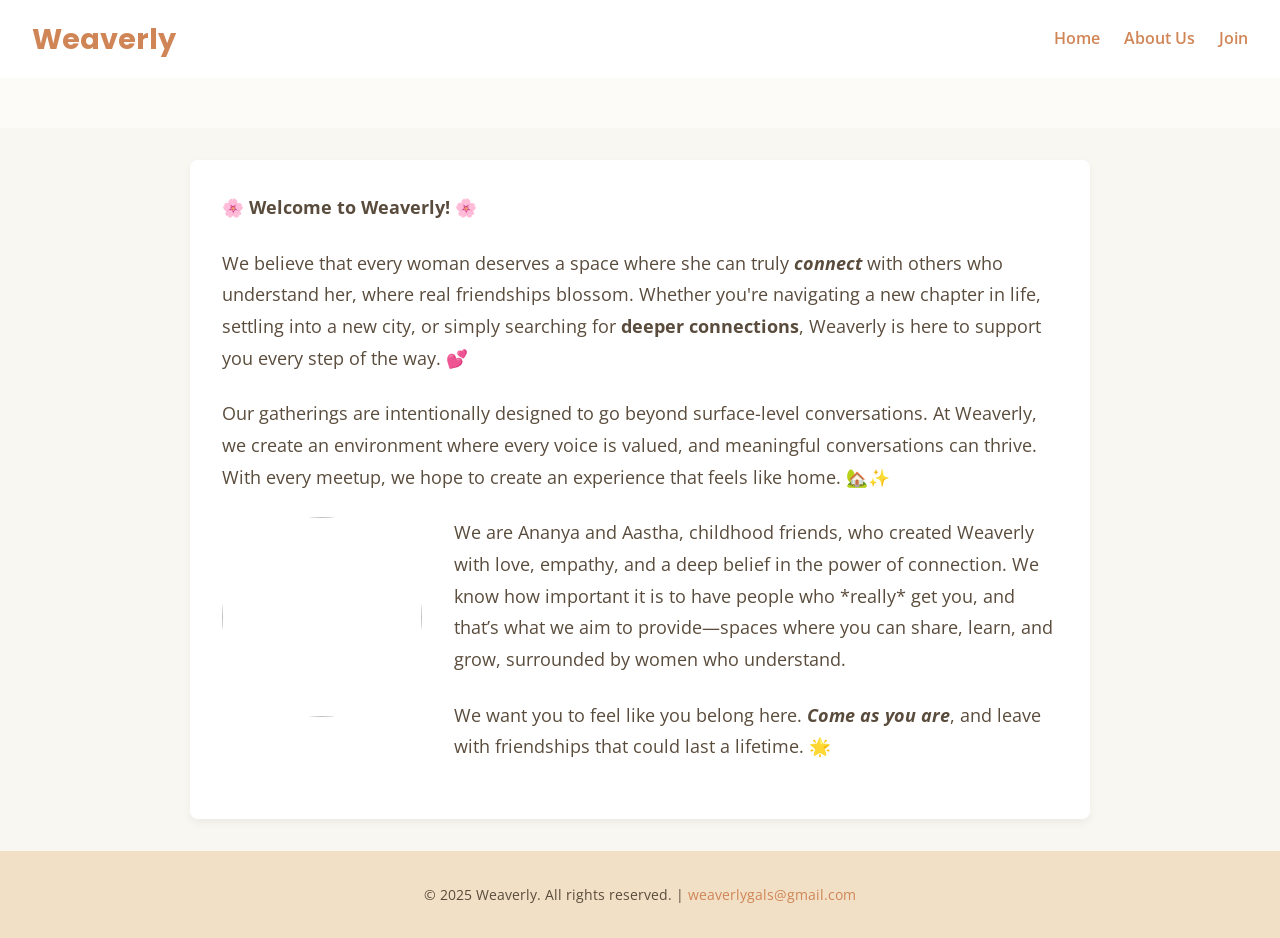
==== about.html @ 415a8f22 "Add files via upload" ====
<!DOCTYPE html>
<html lang="en">
<head>
  <meta charset="UTF-8" />
  <meta name="viewport" content="width=device-width, initial-scale=1.0"/>
  <title>About Us – Weaverly</title>
  <link href="https://fonts.googleapis.com/css2?family=Open+Sans&family=Poppins:wght@500;700&display=swap" rel="stylesheet"/>
  <style>
    /* Include all the same CSS from index.html */
    * {
      margin: 0;
      padding: 0;
      box-sizing: border-box;
    }
    html {
      scroll-behavior: smooth;
    }
    body {
      font-family: 'Open Sans', sans-serif;
      background-color: #F9F7F1;
      color: #5A4C3C;
      line-height: 1.6;
    }
    a {
      color: inherit;
      text-decoration: none;
    }
    nav {
      display: flex;
      justify-content: space-between;
      align-items: center;
      padding: 1rem 2rem;
      background-color: rgba(255, 255, 255, 0.9);
      position: fixed;
      width: 100%;
      z-index: 1000;
      backdrop-filter: blur(10px);
    }
    .logo {
      font-family: 'Poppins', sans-serif;
      font-size: 1.8rem;
      font-weight: 700;
      color: #D08556;
    }
    .nav-links {
      display: flex;
      gap: 1.5rem;
    }
    .nav-links a {
      color: #D08556;
      font-weight: 600;
    }
    .nav-links a:hover {
      color: #A67F60;
    }

    header {
      padding-top: 6rem;
      text-align: center;
      background-color: #FDFBF8;
      padding-bottom: 2rem;
    }
    header h1 {
      font-family: 'Poppins', sans-serif;
      font-size: 2.5rem;
      color: #D08556;
      margin-bottom: 1rem;
    }

    section.about-content {
      max-width: 900px;
      margin: 2rem auto;
      padding: 2rem;
      background-color: #fff;
      border-radius: 8px;
      box-shadow: 0 4px 10px rgba(0, 0, 0, 0.05);
    }
    section.about-content p {
      font-size: 1.1rem;
      color: #5A4C3C;
      line-height: 1.8;
      margin-bottom: 1.5rem;
    }

    .founders-photo {
      float: left;
      margin-right: 2rem;
      margin-bottom: 1.5rem;
      border-radius: 50%;
      width: 200px;
      height: 200px;
      object-fit: cover;
    }

    footer {
      background-color: #F1E0C6;
      text-align: center;
      padding: 2rem;
      font-size: 0.9rem;
    }
    footer a {
      color: #D08556;
    }
    footer a:hover {
      color: #A67F60;
    }

    @media (max-width: 768px) {
      .nav-links {
        display: none;
      }
      header h1 {
        font-size: 2rem;
      }
      section.about-content {
        padding: 1.5rem;
      }
      .founders-photo {
        width: 180px;
        height: 180px;
        margin-right: 1.5rem;
      }
    }
  </style>
</head>
<body>

<nav>
  <div class="logo">Weaverly</div>
  <div class="nav-links">
    <a href="index.html#hero">Home</a>
    <a href="about.html">About Us</a>
    <a href="index.html#join">Join</a>
  </div>
</nav>

<header>
  <!-- Header content can be added here if needed -->
</header>

<section class="about-content">
  <p>
    🌸 <strong>Welcome to Weaverly!</strong> 🌸
  </p>
  <p>
    We believe that every woman deserves a space where she can truly <strong><em>connect</em></strong> with others who understand her, where real friendships blossom. Whether you're navigating a new chapter in life, settling into a new city, or simply searching for <strong>deeper connections</strong>, Weaverly is here to support you every step of the way. 💕
  </p>
  <p>
    Our gatherings are intentionally designed to go beyond surface-level conversations. At Weaverly, we create an environment where every voice is valued, and meaningful conversations can thrive. With every meetup, we hope to create an experience that feels like home. 🏡✨
  </p>
  <p>
<img src="images/founders.jpg" class="founders-photo">
    We are </em>Ananya and Aastha</em>, childhood friends, who created Weaverly with love, empathy, and a deep belief in the power of connection. We know how important it is to have people who *really* get you, and that’s what we aim to provide—spaces where you can share, learn, and grow, surrounded by women who understand. 
   
  </p>
  <p>
    We want you to feel like you belong here. <strong><em>Come as you are</em></strong>, and leave with friendships that could last a lifetime. 🌟
  </p>
</section>

<footer>
  &copy; 2025 Weaverly. All rights reserved. | <a href="mailto:weaverlygals@gmail.com">weaverlygals@gmail.com</a>
</footer>

</body>
</html>
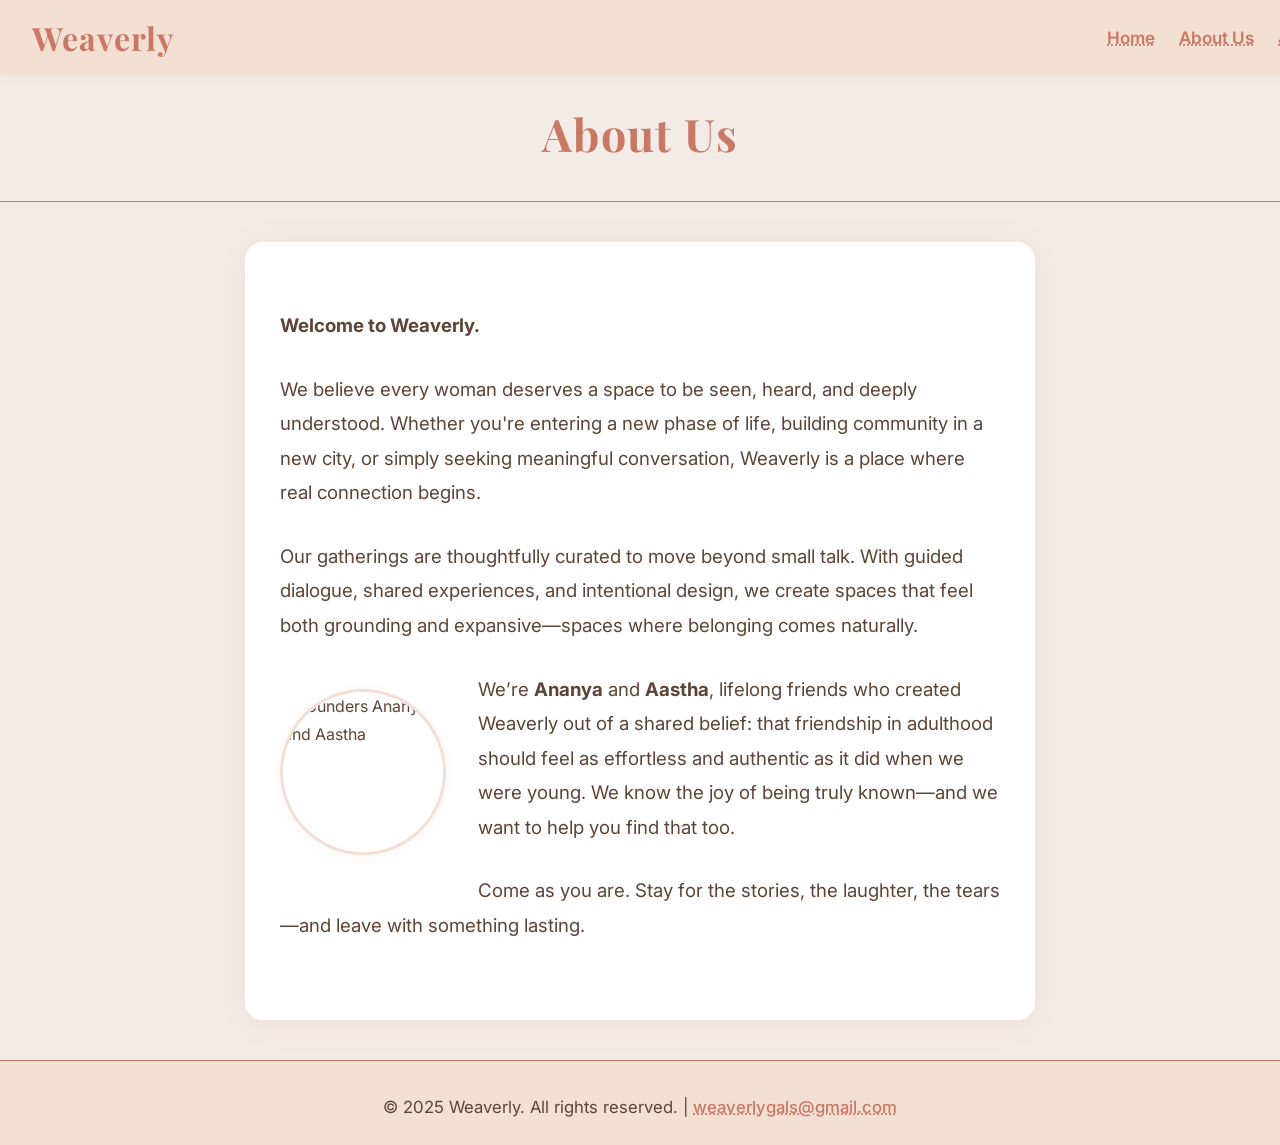
==== commit 7411bb78: "updated color scheme" ====
--- a/about.html
+++ b/about.html
@@ -4,82 +4,97 @@
   <meta charset="UTF-8" />
   <meta name="viewport" content="width=device-width, initial-scale=1.0"/>
   <title>About Us – Weaverly</title>
-  <link href="https://fonts.googleapis.com/css2?family=Open+Sans&family=Poppins:wght@500;700&display=swap" rel="stylesheet"/>
+  <link href="https://fonts.googleapis.com/css?family=Playfair+Display:700,400|Inter:400,600&display=swap" rel="stylesheet">
+  <link rel="stylesheet" href="assets/styles.css">
   <style>
-    /* Include all the same CSS from index.html */
-    * {
+    :root {
+      --rose: #c97865;
+      --blush: #f4dfd3;
+      --beige: #f2ebe6;
+      --taupe: #9d8576;
+      --brown: #5e4436;
+      --white: #fff;
+      --shadow: 0 4px 32px 0 rgba(201, 120, 101, 0.08);
+      --radius: 18px;
+      --font-serif: 'Playfair Display', serif;
+      --font-sans: 'Inter', Arial, sans-serif;
+    }
+
+    body {
       margin: 0;
-      padding: 0;
-      box-sizing: border-box;
-    }
-    html {
-      scroll-behavior: smooth;
-    }
-    body {
-      font-family: 'Open Sans', sans-serif;
-      background-color: #F9F7F1;
-      color: #5A4C3C;
-      line-height: 1.6;
-    }
-    a {
-      color: inherit;
-      text-decoration: none;
-    }
+      font-family: var(--font-sans);
+      background-color: var(--beige);
+      color: var(--brown);
+    }
+
     nav {
       display: flex;
       justify-content: space-between;
       align-items: center;
       padding: 1rem 2rem;
-      background-color: rgba(255, 255, 255, 0.9);
+      background: var(--blush);
       position: fixed;
       width: 100%;
       z-index: 1000;
+      top: 0;
+      left: 0;
+      box-shadow: 0 2px 12px rgba(185, 122, 122, 0.06);
       backdrop-filter: blur(10px);
     }
+
     .logo {
-      font-family: 'Poppins', sans-serif;
-      font-size: 1.8rem;
+      font-family: var(--font-serif);
+      font-size: 2rem;
       font-weight: 700;
-      color: #D08556;
-    }
+      color: var(--rose);
+      letter-spacing: 0.03em;
+    }
+
     .nav-links {
       display: flex;
       gap: 1.5rem;
     }
+
     .nav-links a {
-      color: #D08556;
+      color: var(--rose);
       font-weight: 600;
-    }
+      font-family: var(--font-sans);
+      font-size: 1.07rem;
+      transition: color 0.18s;
+    }
+
     .nav-links a:hover {
-      color: #A67F60;
+      color: var(--brown);
     }
 
     header {
-      padding-top: 6rem;
+      padding-top: 6.5rem;
       text-align: center;
-      background-color: #FDFBF8;
+      background: var(--beige);
       padding-bottom: 2rem;
     }
+
     header h1 {
-      font-family: 'Poppins', sans-serif;
-      font-size: 2.5rem;
-      color: #D08556;
-      margin-bottom: 1rem;
+      font-family: var(--font-serif);
+      font-size: 2.8rem;
+      color: var(--rose);
+      margin-bottom: 0.4rem;
+      font-weight: 700;
     }
 
     section.about-content {
-      max-width: 900px;
-      margin: 2rem auto;
-      padding: 2rem;
-      background-color: #fff;
-      border-radius: 8px;
-      box-shadow: 0 4px 10px rgba(0, 0, 0, 0.05);
-    }
+      max-width: 720px;
+      margin: 2.5rem auto;
+      padding: 3rem 2.2rem;
+      background: var(--white);
+      border-radius: var(--radius);
+      box-shadow: var(--shadow);
+    }
+
     section.about-content p {
-      font-size: 1.1rem;
-      color: #5A4C3C;
-      line-height: 1.8;
-      margin-bottom: 1.5rem;
+      font-size: 1.17rem;
+      line-height: 1.85;
+      margin-bottom: 1.8rem;
     }
 
     .founders-photo {
@@ -87,39 +102,69 @@
       margin-right: 2rem;
       margin-bottom: 1.5rem;
       border-radius: 50%;
-      width: 200px;
-      height: 200px;
+      width: 160px;
+      height: 160px;
       object-fit: cover;
+      box-shadow: 0 2px 12px rgba(185, 122, 122, 0.08);
+      border: 3px solid var(--blush);
+    }
+
+    .section-divider {
+      margin: 2rem 0;
+      border-top: 1px solid var(--blush);
+    }
+
+    h2 {
+      font-family: var(--font-serif);
+      font-size: 1.6rem;
+      color: var(--rose);
+      margin-bottom: 1rem;
+    }
+
+    blockquote {
+      font-style: italic;
+      color: var(--taupe);
+      border-left: 4px solid var(--rose);
+      padding-left: 1rem;
+      margin: 2rem 0;
+    }
+
+    @media (max-width: 600px) {
+      nav {
+        flex-direction: column;
+        gap: 0.7rem;
+        padding: 0.7rem 1rem;
+      }
+
+      .founders-photo {
+        float: none;
+        display: block;
+        margin: 0 auto 1.2rem;
+      }
+
+      header h1 {
+        font-size: 1.8rem;
+      }
     }
 
     footer {
-      background-color: #F1E0C6;
+      background: var(--blush);
+      color: var(--brown);
+      border-top: 1.5px solid var(--rose);
+      padding: 2.2rem 0 1.8rem 0;
+      font-size: 1.05rem;
       text-align: center;
-      padding: 2rem;
-      font-size: 0.9rem;
-    }
+    }
+
     footer a {
-      color: #D08556;
-    }
+      color: var(--rose);
+      text-decoration: underline dotted;
+      font-weight: 500;
+      transition: color 0.18s;
+    }
+
     footer a:hover {
-      color: #A67F60;
-    }
-
-    @media (max-width: 768px) {
-      .nav-links {
-        display: none;
-      }
-      header h1 {
-        font-size: 2rem;
-      }
-      section.about-content {
-        padding: 1.5rem;
-      }
-      .founders-photo {
-        width: 180px;
-        height: 180px;
-        margin-right: 1.5rem;
-      }
+      color: var(--brown);
     }
   </style>
 </head>
@@ -130,33 +175,37 @@
   <div class="nav-links">
     <a href="index.html#hero">Home</a>
     <a href="about.html">About Us</a>
-    <a href="index.html#join">Join</a>
+    <a href="signup-form.html">Join</a>
   </div>
 </nav>
 
 <header>
-  <!-- Header content can be added here if needed -->
+  <h1>About Us</h1>
 </header>
 
 <section class="about-content">
+  <p><strong>Welcome to Weaverly.</strong></p>
+  
   <p>
-    🌸 <strong>Welcome to Weaverly!</strong> 🌸
+    We believe every woman deserves a space to be seen, heard, and deeply understood. Whether you're entering a new phase of life, building community in a new city, or simply seeking meaningful conversation, Weaverly is a place where real connection begins.
   </p>
+
   <p>
-    We believe that every woman deserves a space where she can truly <strong><em>connect</em></strong> with others who understand her, where real friendships blossom. Whether you're navigating a new chapter in life, settling into a new city, or simply searching for <strong>deeper connections</strong>, Weaverly is here to support you every step of the way. 💕
+    Our gatherings are thoughtfully curated to move beyond small talk. With guided dialogue, shared experiences, and intentional design, we create spaces that feel both grounding and expansive—spaces where belonging comes naturally.
   </p>
+
+  <div class="founder-section">
+    <img src="assets/founders.jpg" class="founders-photo" alt="Founders Ananya and Aastha">
+    <p>
+      We’re <strong>Ananya</strong> and <strong>Aastha</strong>, lifelong friends who created Weaverly out of a shared belief: that friendship in adulthood should feel as effortless and authentic as it did when we were young. We know the joy of being truly known—and we want to help you find that too.
+    </p>
+  </div>
+
   <p>
-    Our gatherings are intentionally designed to go beyond surface-level conversations. At Weaverly, we create an environment where every voice is valued, and meaningful conversations can thrive. With every meetup, we hope to create an experience that feels like home. 🏡✨
-  </p>
-  <p>
-<img src="images/founders.jpg" class="founders-photo">
-    We are </em>Ananya and Aastha</em>, childhood friends, who created Weaverly with love, empathy, and a deep belief in the power of connection. We know how important it is to have people who *really* get you, and that’s what we aim to provide—spaces where you can share, learn, and grow, surrounded by women who understand. 
-   
-  </p>
-  <p>
-    We want you to feel like you belong here. <strong><em>Come as you are</em></strong>, and leave with friendships that could last a lifetime. 🌟
+    Come as you are. Stay for the stories, the laughter, the tears—and leave with something lasting.
   </p>
 </section>
+
 
 <footer>
   &copy; 2025 Weaverly. All rights reserved. | <a href="mailto:weaverlygals@gmail.com">weaverlygals@gmail.com</a>
--- a/assets/styles.css
+++ b/assets/styles.css
@@ -0,0 +1,187 @@
+:root {
+    --rose: #7c4d4d;          /* deeper, more muted rose */
+    --beige: #f7f5f2;         /* softer, off-white beige */
+    --white: #ffffff;
+    --soft-brown: #4a3f3f;    /* darker and more elegant brown */
+    --soft-blush: #e9e4e0;    /* subtle blush */
+    --font-serif: 'Playfair Display', serif;
+    --font-sans: 'Inter', sans-serif;  /* Inter is cleaner and more modern than Lato */
+    --radius: 10px;
+    --shadow: 0 6px 20px rgba(0, 0, 0, 0.04);
+  }
+  
+body {
+  font-family: var(--font-sans);
+  background-color: var(--beige);
+  color: var(--soft-brown);
+}
+
+header h1 {
+  font-size: 2.8rem;
+  color: var(--soft-brown);
+  font-family: var(--font-serif);
+}
+
+section.about-content {
+  max-width: 760px;
+  background-color: var(--white);
+  margin: 3rem auto;
+  padding: 3rem;
+  border-radius: var(--radius);
+  box-shadow: var(--shadow);
+  line-height: 1.75;
+}
+
+.founders-photo {
+  width: 150px;
+  height: 150px;
+  object-fit: cover;
+  border-radius: 50%;
+  margin: 1rem 2rem 1rem 0;
+  float: left;
+}
+
+@media (max-width: 600px) {
+  .founders-photo {
+    display: block;
+    float: none;
+    margin: 0 auto 1rem auto;
+  }
+}
+
+  
+  body {
+    margin: 0;
+    background: var(--beige);
+    font-family: var(--font-sans);
+    color: var(--brown);
+    min-height: 100vh;
+    display: flex;
+    flex-direction: column;
+  }
+  header {
+    background: var(--blush);
+    padding: 2.5rem 0 1.2rem 0;
+    text-align: center;
+    border-bottom: 1.5px solid var(--rose);
+  }
+  header h1 {
+    color: var(--rose);
+    font-family: var(--font-serif);
+    font-size: 2.8rem;
+    letter-spacing: 0.03em;
+    margin: 0 0 0.2em 0;
+    font-weight: 700;
+  }
+  header p {
+    font-size: 1.22rem;
+    color: var(--brown);
+    margin: 0;
+    letter-spacing: 0.01em;
+  }
+  main, .container {
+    background: var(--white);
+    box-shadow: var(--shadow);
+    border-radius: var(--radius);
+    margin: 2.5rem auto 1.5rem auto;
+    max-width: 500px;
+    width: 96%;
+    padding: 2.2rem 2rem 2.5rem 2rem;
+    min-height: 440px;
+    display: flex;
+    flex-direction: column;
+    align-items: stretch;
+  }
+  h2, h3 {
+    color: var(--rose);
+    font-family: var(--font-serif);
+  }
+  a {
+    color: var(--rose);
+    text-decoration: underline dotted;
+    font-weight: 500;
+    transition: color 0.18s;
+  }
+  a:hover {
+    color: var(--brown);
+  }
+  button, input[type="submit"] {
+    background: var(--rose);
+    color: var(--white);
+    font-family: var(--font-sans);
+    font-size: 1.13rem;
+    font-weight: 600;
+    border: none;
+    border-radius: 9px;
+    padding: 0.82em 1.4em;
+    margin-top: 1.2em;
+    cursor: pointer;
+    box-shadow: 0 2px 8px 0 #b97a7a12;
+    transition: background 0.18s, box-shadow 0.18s;
+  }
+  button:hover, button:focus, input[type="submit"]:hover {
+    background: var(--brown);
+    box-shadow: 0 4px 16px 0 #b97a7a22;
+  }
+  input, select, textarea {
+    width: 100%;
+    font-size: 1.08rem;
+    padding: 0.85em 1em;
+    margin-top: 0.4em;
+    border: 1.5px solid var(--taupe);
+    border-radius: 10px;
+    background: var(--blush);
+    color: var(--brown);
+    box-sizing: border-box;
+    outline: none;
+    transition: border 0.2s, box-shadow 0.2s;
+  }
+  input:focus, select:focus, textarea:focus {
+    border: 1.5px solid var(--rose);
+    box-shadow: 0 0 0 2px #b97a7a22;
+  }
+  footer {
+    background: var(--blush);
+    color: var(--brown);
+    border-top: 1.5px solid var(--rose);
+    padding: 2.2rem 0 1.8rem 0;
+    margin-top: auto;
+    font-size: 1.05rem;
+    text-align: center;
+  }
+  @media (max-width: 600px) {
+    main, .container, footer, header {
+      padding-left: 0.5em !important;
+      padding-right: 0.5em !important;
+    }
+    main, .container {
+      padding: 1.2rem 0.7rem 1.4rem 0.7rem;
+    }
+    footer {
+      padding: 1.2rem 0 1.2rem 0;
+    }
+  }
+  .step {
+    display: none;
+    flex-direction: column;
+    gap: 1.5rem;
+  }
+  .step.active {
+    display: flex;
+  }
+  .buttons {
+    display: flex;
+    justify-content: space-between;
+    margin-top: 1.5rem;
+  }
+  .buttons button {
+    min-width: 100px;
+  }
+  .checkbox-group label {
+    display: flex;
+    align-items: center;
+    gap: 0.6em;
+    margin-bottom: 0.6rem;
+    cursor: pointer;
+  }
+  
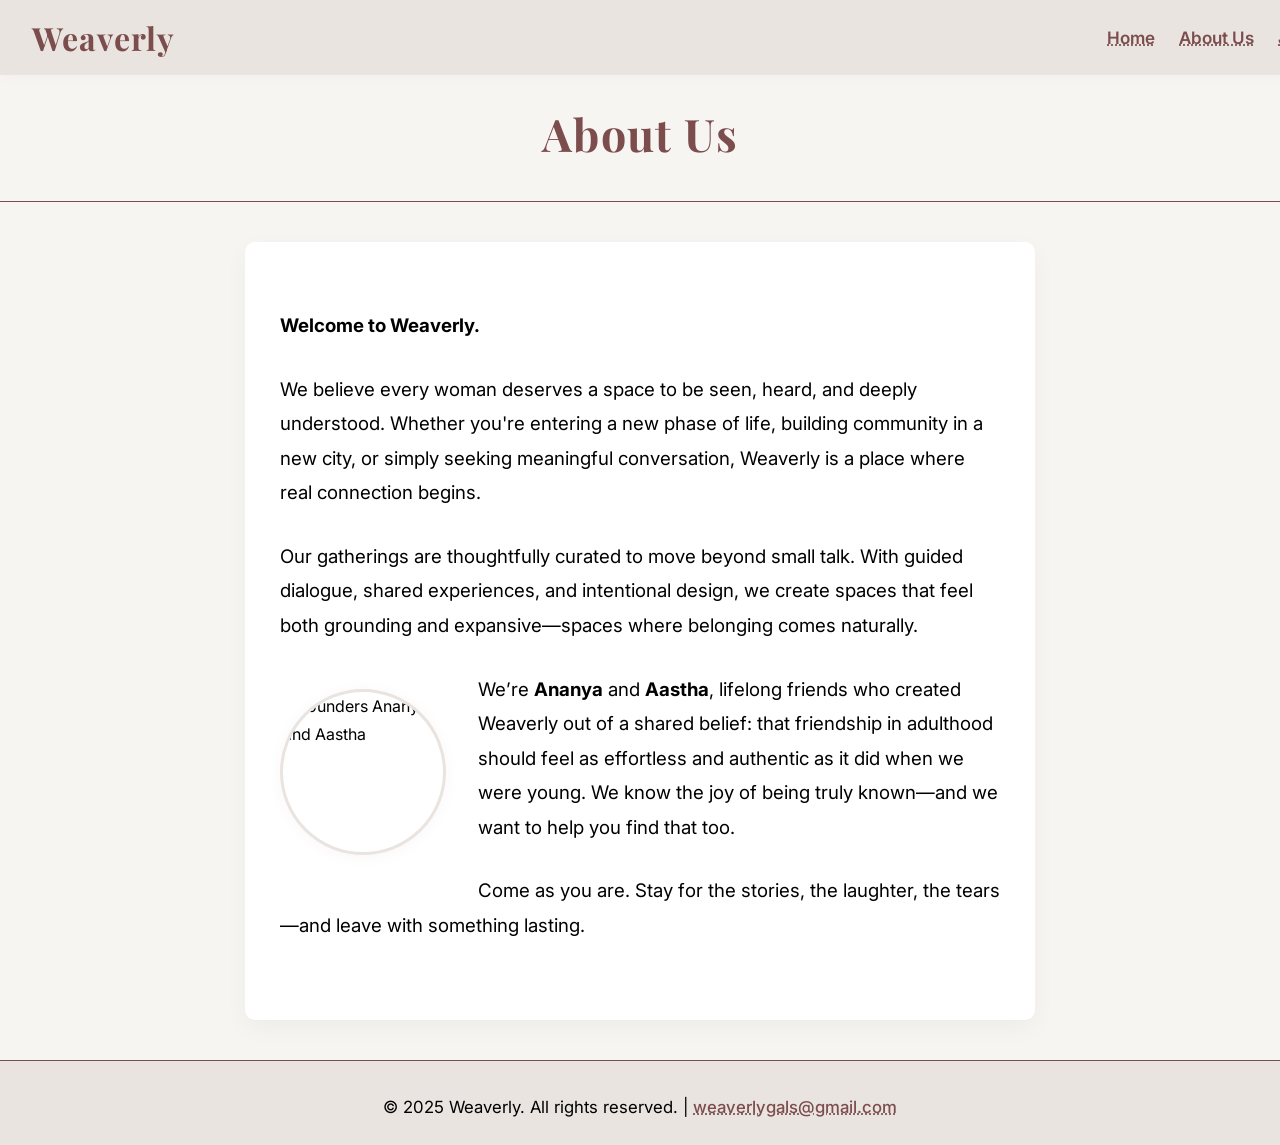
==== commit 7a51ad51: "styles.css updated" ====
--- a/about.html
+++ b/about.html
@@ -6,167 +6,7 @@
   <title>About Us – Weaverly</title>
   <link href="https://fonts.googleapis.com/css?family=Playfair+Display:700,400|Inter:400,600&display=swap" rel="stylesheet">
   <link rel="stylesheet" href="assets/styles.css">
-  <style>
-    :root {
-      --rose: #c97865;
-      --blush: #f4dfd3;
-      --beige: #f2ebe6;
-      --taupe: #9d8576;
-      --brown: #5e4436;
-      --white: #fff;
-      --shadow: 0 4px 32px 0 rgba(201, 120, 101, 0.08);
-      --radius: 18px;
-      --font-serif: 'Playfair Display', serif;
-      --font-sans: 'Inter', Arial, sans-serif;
-    }
 
-    body {
-      margin: 0;
-      font-family: var(--font-sans);
-      background-color: var(--beige);
-      color: var(--brown);
-    }
-
-    nav {
-      display: flex;
-      justify-content: space-between;
-      align-items: center;
-      padding: 1rem 2rem;
-      background: var(--blush);
-      position: fixed;
-      width: 100%;
-      z-index: 1000;
-      top: 0;
-      left: 0;
-      box-shadow: 0 2px 12px rgba(185, 122, 122, 0.06);
-      backdrop-filter: blur(10px);
-    }
-
-    .logo {
-      font-family: var(--font-serif);
-      font-size: 2rem;
-      font-weight: 700;
-      color: var(--rose);
-      letter-spacing: 0.03em;
-    }
-
-    .nav-links {
-      display: flex;
-      gap: 1.5rem;
-    }
-
-    .nav-links a {
-      color: var(--rose);
-      font-weight: 600;
-      font-family: var(--font-sans);
-      font-size: 1.07rem;
-      transition: color 0.18s;
-    }
-
-    .nav-links a:hover {
-      color: var(--brown);
-    }
-
-    header {
-      padding-top: 6.5rem;
-      text-align: center;
-      background: var(--beige);
-      padding-bottom: 2rem;
-    }
-
-    header h1 {
-      font-family: var(--font-serif);
-      font-size: 2.8rem;
-      color: var(--rose);
-      margin-bottom: 0.4rem;
-      font-weight: 700;
-    }
-
-    section.about-content {
-      max-width: 720px;
-      margin: 2.5rem auto;
-      padding: 3rem 2.2rem;
-      background: var(--white);
-      border-radius: var(--radius);
-      box-shadow: var(--shadow);
-    }
-
-    section.about-content p {
-      font-size: 1.17rem;
-      line-height: 1.85;
-      margin-bottom: 1.8rem;
-    }
-
-    .founders-photo {
-      float: left;
-      margin-right: 2rem;
-      margin-bottom: 1.5rem;
-      border-radius: 50%;
-      width: 160px;
-      height: 160px;
-      object-fit: cover;
-      box-shadow: 0 2px 12px rgba(185, 122, 122, 0.08);
-      border: 3px solid var(--blush);
-    }
-
-    .section-divider {
-      margin: 2rem 0;
-      border-top: 1px solid var(--blush);
-    }
-
-    h2 {
-      font-family: var(--font-serif);
-      font-size: 1.6rem;
-      color: var(--rose);
-      margin-bottom: 1rem;
-    }
-
-    blockquote {
-      font-style: italic;
-      color: var(--taupe);
-      border-left: 4px solid var(--rose);
-      padding-left: 1rem;
-      margin: 2rem 0;
-    }
-
-    @media (max-width: 600px) {
-      nav {
-        flex-direction: column;
-        gap: 0.7rem;
-        padding: 0.7rem 1rem;
-      }
-
-      .founders-photo {
-        float: none;
-        display: block;
-        margin: 0 auto 1.2rem;
-      }
-
-      header h1 {
-        font-size: 1.8rem;
-      }
-    }
-
-    footer {
-      background: var(--blush);
-      color: var(--brown);
-      border-top: 1.5px solid var(--rose);
-      padding: 2.2rem 0 1.8rem 0;
-      font-size: 1.05rem;
-      text-align: center;
-    }
-
-    footer a {
-      color: var(--rose);
-      text-decoration: underline dotted;
-      font-weight: 500;
-      transition: color 0.18s;
-    }
-
-    footer a:hover {
-      color: var(--brown);
-    }
-  </style>
 </head>
 <body>
 
--- a/assets/styles.css
+++ b/assets/styles.css
@@ -1,14 +1,16 @@
+/* assets/styles.css */
 :root {
-    --rose: #7c4d4d;          /* deeper, more muted rose */
-    --beige: #f7f5f2;         /* softer, off-white beige */
+    --rose: #7c4d4d;           /* deeper, muted rose */
+    --blush: #e9e4e0;          /* subtle blush */
+    --beige: #f7f5f2;          /* soft sand */
     --white: #ffffff;
-    --soft-brown: #4a3f3f;    /* darker and more elegant brown */
-    --soft-blush: #e9e4e0;    /* subtle blush */
+    --soft-brown: #5e4b46;     /* rich brown for text */
     --font-serif: 'Playfair Display', serif;
-    --font-sans: 'Inter', sans-serif;  /* Inter is cleaner and more modern than Lato */
+    --font-sans: 'Inter', sans-serif;
     --radius: 10px;
-    --shadow: 0 6px 20px rgba(0, 0, 0, 0.04);
-  }
+    --shadow: 0 8px 24px rgba(0, 0, 0, 0.04);
+  }
+  
   
 body {
   font-family: var(--font-sans);
@@ -184,4 +186,375 @@
     margin-bottom: 0.6rem;
     cursor: pointer;
   }
-  +  .step {
+    display: flex;
+    gap: 1rem;
+    align-items: flex-start;
+    margin-bottom: 2rem;
+    border-bottom: 1px solid var(--blush);
+    padding-bottom: 1.5rem;
+  }
+  .step-icon {
+    font-size: 2rem;
+    color: var(--rose);
+  }
+  .step-content {
+    flex: 1;
+  }
+
+  /* Minimal custom styles for nav/hero positioning */
+  nav {
+    display: flex;
+    justify-content: space-between;
+    align-items: center;
+    padding: 1rem 2rem;
+    background: var(--blush, #f4e4e1);
+    position: fixed;
+    width: 100%;
+    z-index: 1000;
+    top: 0;
+    left: 0;
+    box-shadow: 0 2px 12px 0 rgba(185, 122, 122, 0.06);
+    backdrop-filter: blur(10px);
+  }
+  .logo {
+    font-family: var(--font-serif);
+    font-size: 2rem;
+    font-weight: 700;
+    color: var(--rose);
+    letter-spacing: 0.03em;
+  }
+  .nav-links {
+    display: flex;
+    gap: 1.5rem;
+  }
+  .nav-links a {
+    color: var(--rose);
+    font-weight: 600;
+    font-family: var(--font-sans);
+    font-size: 1.07rem;
+    transition: color 0.18s;
+  }
+  .nav-links a:hover {
+    color: var(--brown);
+  }
+  .hero {
+    display: flex;
+    flex-direction: column;
+    align-items: center;
+    justify-content: center;
+    min-height: 80vh;
+    text-align: center;
+    position: relative;
+    overflow: hidden;
+    background-image: url('https://images.unsplash.com/photo-1519125323398-675f0ddb6308?auto=format&fit=crop&w=1200&q=80');
+    background-size: cover;
+    background-position: center;
+    margin-top: 65px;
+    border-radius: var(--radius);
+    box-shadow: var(--shadow);
+  }
+  .hero::before {
+    content: "";
+    position: absolute;
+    top: 0; left: 0; width: 100%; height: 100%;
+    background: linear-gradient(135deg, rgba(244,228,225,0.7), rgba(255,255,255,0.8));
+    z-index: 1;
+  }
+  .hero-content {
+    position: relative;
+    z-index: 2;
+    max-width: 700px;
+    padding: 2rem;
+    opacity: 0;
+    transform: translateY(20px);
+    animation: fadeUp 1.2s ease-out forwards;
+  }
+  @keyframes fadeUp {
+    to {
+      opacity: 1;
+      transform: translateY(0);
+    }
+  }
+  .hero h1 {
+    font-family: var(--font-serif);
+    font-size: 2.5rem;
+    margin-bottom: 1rem;
+    color: var(--rose);
+  }
+  .hero p {
+    font-size: 1.2rem;
+    margin-bottom: 2rem;
+    color: var(--brown);
+    font-family: var(--font-sans);
+  }
+  .btn {
+    display: inline-block;
+    background-color: var(--rose);
+    color: var(--white);
+    padding: 0.75rem 1.5rem;
+    border-radius: 25px;
+    font-weight: bold;
+    font-family: var(--font-sans);
+    font-size: 1.09rem;
+    border: none;
+    transition: transform 0.3s ease, background-color 0.3s ease;
+    box-shadow: 0 2px 8px 0 #b97a7a12;
+    margin-bottom: 0.5rem;
+  }
+  .btn:hover {
+    background-color: var(--brown);
+    transform: scale(1.05);
+  }
+  .btn-transparent {
+    background-color: transparent;
+    border: 2px solid var(--rose);
+    color: var(--rose);
+  }
+  .btn-transparent:hover {
+    background-color: var(--rose);
+    color: var(--white);
+  }
+  @media (max-width: 768px) {
+    nav {
+      flex-direction: column;
+      gap: 0.7rem;
+      padding: 0.7rem 1rem;
+    }
+    .nav-links {
+      gap: 0.9rem;
+    }
+    .hero h1 {
+      font-size: 1.6rem;
+    }
+    .hero-content {
+      padding: 1rem;
+    }
+  }
+  /* Section spacing */
+  section {
+    margin: 2.5rem auto;
+    max-width: 900px;
+    width: 96%;
+  }
+  #stay-in-touch form {
+    display: flex;
+    gap: 0.5em;
+    justify-content: center;
+    align-items: center;
+    margin-top: 1em;
+  }
+  #stay-in-touch input[type="email"] {
+    width: 200px;
+    padding: 0.7em 0.9em;
+    font-size: 1.02rem;
+    border-radius: 8px;
+    border: 1.5px solid var(--rose);
+    background: var(--blush);
+    color: var(--brown);
+    outline: none;
+    transition: border 0.2s;
+  }
+  #stay-in-touch input[type="email"]:focus {
+    border: 1.5px solid var(--brown);
+  }
+  #stay-in-touch button[type="submit"] {
+    background: var(--rose);
+    color: var(--white);
+    font-size: 1.01rem;
+    border: none;
+    border-radius: 8px;
+    padding: 0.7em 1.1em;
+    font-weight: 600;
+    cursor: pointer;
+    transition: background 0.18s;
+  }
+  #stay-in-touch button[type="submit"]:hover {
+    background: var(--brown);
+  }
+nav {
+      display: flex;
+      justify-content: space-between;
+      align-items: center;
+      padding: 1rem 2rem;
+      background: var(--blush, #f4e4e1);
+      position: fixed;
+      width: 100%;
+      z-index: 1000;
+      top: 0;
+      left: 0;
+      box-shadow: 0 2px 12px 0 rgba(185, 122, 122, 0.06);
+      backdrop-filter: blur(10px);
+    }
+    .logo {
+      font-family: var(--font-serif);
+      font-size: 2rem;
+      font-weight: 700;
+      color: var(--rose);
+      letter-spacing: 0.03em;
+    }
+    .nav-links {
+      display: flex;
+      gap: 1.5rem;
+    }
+    .nav-links a {
+      color: var(--rose);
+      font-weight: 600;
+      font-family: var(--font-sans);
+      font-size: 1.07rem;
+      transition: color 0.18s;
+    }
+    .nav-links a:hover {
+      color: var(--brown);
+    }
+    @media (max-width: 600px) {
+      nav {
+        flex-direction: column;
+        gap: 0.7rem;
+        padding: 0.7rem 1rem;
+      }
+      .nav-links {
+        gap: 0.9rem;
+      }
+    }
+
+
+    nav {
+        display: flex;
+        justify-content: space-between;
+        align-items: center;
+        padding: 1rem 2rem;
+        background: var(--blush);
+        position: fixed;
+        width: 100%;
+        z-index: 1000;
+        top: 0;
+        left: 0;
+        box-shadow: 0 2px 12px rgba(185, 122, 122, 0.06);
+        backdrop-filter: blur(10px);
+      }
+  
+      .logo {
+        font-family: var(--font-serif);
+        font-size: 2rem;
+        font-weight: 700;
+        color: var(--rose);
+        letter-spacing: 0.03em;
+      }
+  
+      .nav-links {
+        display: flex;
+        gap: 1.5rem;
+      }
+  
+      .nav-links a {
+        color: var(--rose);
+        font-weight: 600;
+        font-family: var(--font-sans);
+        font-size: 1.07rem;
+        transition: color 0.18s;
+      }
+  
+      .nav-links a:hover {
+        color: var(--brown);
+      }
+  
+      header {
+        padding-top: 6.5rem;
+        text-align: center;
+        background: var(--beige);
+        padding-bottom: 2rem;
+      }
+  
+      header h1 {
+        font-family: var(--font-serif);
+        font-size: 2.8rem;
+        color: var(--rose);
+        margin-bottom: 0.4rem;
+        font-weight: 700;
+      }
+  
+      section.about-content {
+        max-width: 720px;
+        margin: 2.5rem auto;
+        padding: 3rem 2.2rem;
+        background: var(--white);
+        border-radius: var(--radius);
+        box-shadow: var(--shadow);
+      }
+  
+      section.about-content p {
+        font-size: 1.17rem;
+        line-height: 1.85;
+        margin-bottom: 1.8rem;
+      }
+  
+      .founders-photo {
+        float: left;
+        margin-right: 2rem;
+        margin-bottom: 1.5rem;
+        border-radius: 50%;
+        width: 160px;
+        height: 160px;
+        object-fit: cover;
+        box-shadow: 0 2px 12px rgba(185, 122, 122, 0.08);
+        border: 3px solid var(--blush);
+      }
+  
+      .section-divider {
+        margin: 2rem 0;
+        border-top: 1px solid var(--blush);
+      }
+  
+      h2 {
+        font-family: var(--font-serif);
+        font-size: 1.6rem;
+        color: var(--rose);
+        margin-bottom: 1rem;
+      }
+  
+      blockquote {
+        font-style: italic;
+        color: var(--taupe);
+        border-left: 4px solid var(--rose);
+        padding-left: 1rem;
+        margin: 2rem 0;
+      }
+  
+      @media (max-width: 600px) {
+        nav {
+          flex-direction: column;
+          gap: 0.7rem;
+          padding: 0.7rem 1rem;
+        }
+  
+        .founders-photo {
+          float: none;
+          display: block;
+          margin: 0 auto 1.2rem;
+        }
+  
+        header h1 {
+          font-size: 1.8rem;
+        }
+      }
+  
+      footer {
+        background: var(--blush);
+        color: var(--brown);
+        border-top: 1.5px solid var(--rose);
+        padding: 2.2rem 0 1.8rem 0;
+        font-size: 1.05rem;
+        text-align: center;
+      }
+  
+      footer a {
+        color: var(--rose);
+        text-decoration: underline dotted;
+        font-weight: 500;
+        transition: color 0.18s;
+      }
+  
+      footer a:hover {
+        color: var(--brown);
+      }
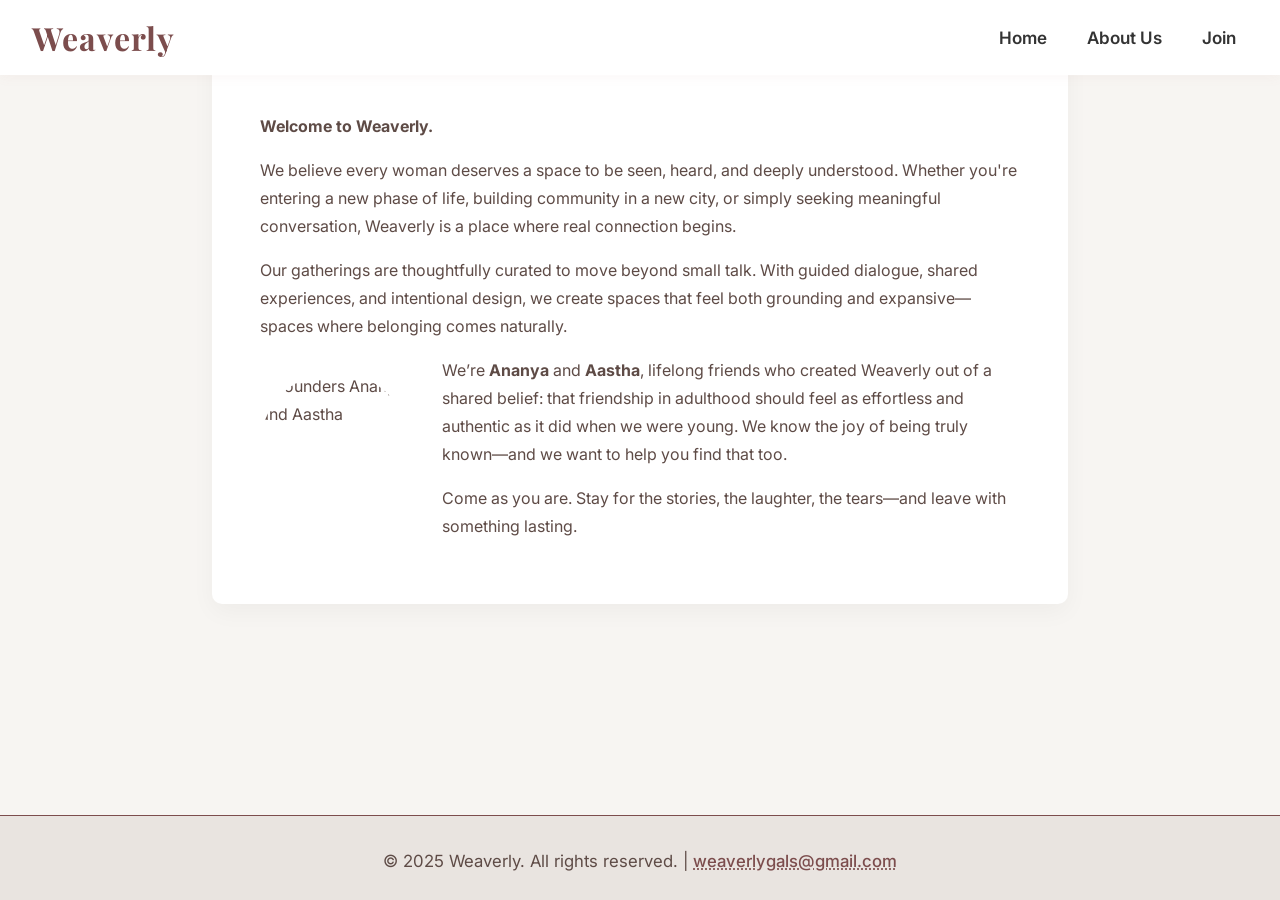
==== commit edd60b40: "format changes" ====
--- a/about.html
+++ b/about.html
@@ -19,9 +19,6 @@
   </div>
 </nav>
 
-<header>
-  <h1>About Us</h1>
-</header>
 
 <section class="about-content">
   <p><strong>Welcome to Weaverly.</strong></p>
--- a/assets/styles.css
+++ b/assets/styles.css
@@ -1,112 +1,183 @@
 /* assets/styles.css */
 :root {
-    --rose: #7c4d4d;           /* deeper, muted rose */
-    --blush: #e9e4e0;          /* subtle blush */
-    --beige: #f7f5f2;          /* soft sand */
+    --rose: #7c4d4d;
+    --blush: #e9e4e0;
+    --beige: #f7f5f2;
     --white: #ffffff;
-    --soft-brown: #5e4b46;     /* rich brown for text */
+    --soft-brown: #5e4b46;
+    --brown: #5e4b46;
+    --taupe: #a89b94;
     --font-serif: 'Playfair Display', serif;
     --font-sans: 'Inter', sans-serif;
     --radius: 10px;
     --shadow: 0 8px 24px rgba(0, 0, 0, 0.04);
   }
   
-  
-body {
-  font-family: var(--font-sans);
-  background-color: var(--beige);
-  color: var(--soft-brown);
-}
-
-header h1 {
-  font-size: 2.8rem;
-  color: var(--soft-brown);
-  font-family: var(--font-serif);
-}
-
-section.about-content {
-  max-width: 760px;
-  background-color: var(--white);
-  margin: 3rem auto;
-  padding: 3rem;
-  border-radius: var(--radius);
-  box-shadow: var(--shadow);
-  line-height: 1.75;
-}
-
-.founders-photo {
-  width: 150px;
-  height: 150px;
-  object-fit: cover;
-  border-radius: 50%;
-  margin: 1rem 2rem 1rem 0;
-  float: left;
-}
-
-@media (max-width: 600px) {
-  .founders-photo {
-    display: block;
-    float: none;
-    margin: 0 auto 1rem auto;
-  }
-}
-
-  
+  /* Reset and base styles */
   body {
     margin: 0;
-    background: var(--beige);
     font-family: var(--font-sans);
+    background-color: var(--beige);
     color: var(--brown);
     min-height: 100vh;
     display: flex;
     flex-direction: column;
   }
+  
+  /* Header */
   header {
     background: var(--blush);
-    padding: 2.5rem 0 1.2rem 0;
+    padding: 2.5rem 0 1.2rem;
     text-align: center;
     border-bottom: 1.5px solid var(--rose);
   }
+  
   header h1 {
-    color: var(--rose);
+    font-size: 2.8rem;
     font-family: var(--font-serif);
-    font-size: 2.8rem;
+    font-weight: 700;
     letter-spacing: 0.03em;
-    margin: 0 0 0.2em 0;
-    font-weight: 700;
-  }
+    color: var(--rose);
+    margin: 0 0 0.2em;
+  }
+  
   header p {
     font-size: 1.22rem;
     color: var(--brown);
     margin: 0;
     letter-spacing: 0.01em;
   }
+  
+  /* Hero */
+  .hero {
+    display: flex;
+    flex-direction: column;
+    align-items: center;
+    justify-content: center;
+    min-height: 80vh;
+    text-align: center;
+    background-image: url('https://images.unsplash.com/photo-1519125323398-675f0ddb6308?auto=format&fit=crop&w=1200&q=80');
+    background-size: cover;
+    background-position: center;
+    margin-top: 65px;
+    border-radius: var(--radius);
+    box-shadow: var(--shadow);
+    position: relative;
+    overflow: hidden;
+  }
+  
+  .hero::before {
+    content: "";
+    position: absolute;
+    top: 0; left: 0; width: 100%; height: 100%;
+    background: linear-gradient(135deg, rgba(244,228,225,0.7), rgba(255,255,255,0.8));
+    z-index: 1;
+  }
+  
+  .hero-content {
+    position: relative;
+    z-index: 2;
+    max-width: 700px;
+    padding: 2rem;
+    opacity: 0;
+    transform: translateY(20px);
+    animation: fadeUp 1.2s ease-out forwards;
+  }
+  
+  @keyframes fadeUp {
+    to {
+      opacity: 1;
+      transform: translateY(0);
+    }
+  }
+  
+  .hero h1 {
+    font-family: var(--font-serif);
+    font-size: 2.5rem;
+    color: var(--rose);
+    margin-bottom: 1rem;
+  }
+  
+  .hero p {
+    font-size: 1.2rem;
+    color: var(--brown);
+    margin-bottom: 2rem;
+  }
+  
+  /* Navigation */
+  nav {
+    display: flex;
+    justify-content: space-between;
+    align-items: center;
+    padding: 1rem 2rem;
+    background: var(--blush);
+    position: fixed;
+    width: 100%;
+    z-index: 1000;
+    top: 0;
+    left: 0;
+    box-shadow: 0 2px 12px rgba(185, 122, 122, 0.06);
+    backdrop-filter: blur(10px);
+  }
+  
+  .logo {
+    font-family: var(--font-serif);
+    font-size: 2rem;
+    font-weight: 700;
+    color: var(--rose);
+    letter-spacing: 0.03em;
+  }
+  
+  .nav-links {
+    display: flex;
+    gap: 1.5rem;
+  }
+  
+  .nav-links a {
+    color: var(--rose);
+    font-weight: 600;
+    font-size: 1.07rem;
+    font-family: var(--font-sans);
+    transition: color 0.18s;
+  }
+  
+  .nav-links a:hover {
+    color: var(--brown);
+  }
+  
+  /* Main container */
   main, .container {
     background: var(--white);
     box-shadow: var(--shadow);
     border-radius: var(--radius);
-    margin: 2.5rem auto 1.5rem auto;
+    margin: 2.5rem auto 1.5rem;
     max-width: 500px;
     width: 96%;
-    padding: 2.2rem 2rem 2.5rem 2rem;
-    min-height: 440px;
+    padding: 2.2rem 2rem 2.5rem;
     display: flex;
     flex-direction: column;
     align-items: stretch;
   }
+  
+  /* Typography */
   h2, h3 {
     color: var(--rose);
     font-family: var(--font-serif);
   }
+  
+  /* Links */
   a {
     color: var(--rose);
     text-decoration: underline dotted;
     font-weight: 500;
     transition: color 0.18s;
   }
+  
   a:hover {
     color: var(--brown);
   }
+  
+  /* Buttons */
   button, input[type="submit"] {
     background: var(--rose);
     color: var(--white);
@@ -118,13 +189,17 @@
     padding: 0.82em 1.4em;
     margin-top: 1.2em;
     cursor: pointer;
-    box-shadow: 0 2px 8px 0 #b97a7a12;
+    box-shadow: 0 2px 8px #b97a7a12;
     transition: background 0.18s, box-shadow 0.18s;
   }
-  button:hover, button:focus, input[type="submit"]:hover {
+  
+  button:hover, button:focus,
+  input[type="submit"]:hover {
     background: var(--brown);
-    box-shadow: 0 4px 16px 0 #b97a7a22;
-  }
+    box-shadow: 0 4px 16px #b97a7a22;
+  }
+  
+  /* Form elements */
   input, select, textarea {
     width: 100%;
     font-size: 1.08rem;
@@ -138,47 +213,77 @@
     outline: none;
     transition: border 0.2s, box-shadow 0.2s;
   }
+  
   input:focus, select:focus, textarea:focus {
     border: 1.5px solid var(--rose);
     box-shadow: 0 0 0 2px #b97a7a22;
   }
+  
+  /* Footer */
   footer {
     background: var(--blush);
     color: var(--brown);
     border-top: 1.5px solid var(--rose);
-    padding: 2.2rem 0 1.8rem 0;
-    margin-top: auto;
+    padding: 2.2rem 0 1.8rem;
     font-size: 1.05rem;
     text-align: center;
-  }
-  @media (max-width: 600px) {
-    main, .container, footer, header {
-      padding-left: 0.5em !important;
-      padding-right: 0.5em !important;
-    }
-    main, .container {
-      padding: 1.2rem 0.7rem 1.4rem 0.7rem;
-    }
-    footer {
-      padding: 1.2rem 0 1.2rem 0;
-    }
-  }
+    margin-top: auto;
+  }
+  
+  /* About section */
+  section.about-content {
+    max-width: 760px;
+    background: var(--white);
+    margin: 3rem auto;
+    padding: 3rem;
+    border-radius: var(--radius);
+    box-shadow: var(--shadow);
+    line-height: 1.75;
+  }
+  
+  .founders-photo {
+    width: 150px;
+    height: 150px;
+    object-fit: cover;
+    border-radius: 50%;
+    margin: 1rem 2rem 1rem 0;
+    float: left;
+  }
+  
+  /* Steps and interactions */
   .step {
-    display: none;
+    display: flex;
     flex-direction: column;
     gap: 1.5rem;
-  }
+    border-bottom: 1px solid var(--blush);
+    padding-bottom: 1.5rem;
+    margin-bottom: 2rem;
+  }
+  
+  
   .step.active {
     display: flex;
   }
+  
+  .step-icon {
+    font-size: 2rem;
+    color: var(--rose);
+  }
+  
+  .step-content {
+    flex: 1;
+  }
+  
   .buttons {
     display: flex;
     justify-content: space-between;
     margin-top: 1.5rem;
   }
+  
   .buttons button {
     min-width: 100px;
   }
+  
   .checkbox-group label {
     display: flex;
     align-items: center;
@@ -186,108 +291,8 @@
     margin-bottom: 0.6rem;
     cursor: pointer;
   }
-  .step {
-    display: flex;
-    gap: 1rem;
-    align-items: flex-start;
-    margin-bottom: 2rem;
-    border-bottom: 1px solid var(--blush);
-    padding-bottom: 1.5rem;
-  }
-  .step-icon {
-    font-size: 2rem;
-    color: var(--rose);
-  }
-  .step-content {
-    flex: 1;
-  }
-
-  /* Minimal custom styles for nav/hero positioning */
-  nav {
-    display: flex;
-    justify-content: space-between;
-    align-items: center;
-    padding: 1rem 2rem;
-    background: var(--blush, #f4e4e1);
-    position: fixed;
-    width: 100%;
-    z-index: 1000;
-    top: 0;
-    left: 0;
-    box-shadow: 0 2px 12px 0 rgba(185, 122, 122, 0.06);
-    backdrop-filter: blur(10px);
-  }
-  .logo {
-    font-family: var(--font-serif);
-    font-size: 2rem;
-    font-weight: 700;
-    color: var(--rose);
-    letter-spacing: 0.03em;
-  }
-  .nav-links {
-    display: flex;
-    gap: 1.5rem;
-  }
-  .nav-links a {
-    color: var(--rose);
-    font-weight: 600;
-    font-family: var(--font-sans);
-    font-size: 1.07rem;
-    transition: color 0.18s;
-  }
-  .nav-links a:hover {
-    color: var(--brown);
-  }
-  .hero {
-    display: flex;
-    flex-direction: column;
-    align-items: center;
-    justify-content: center;
-    min-height: 80vh;
-    text-align: center;
-    position: relative;
-    overflow: hidden;
-    background-image: url('https://images.unsplash.com/photo-1519125323398-675f0ddb6308?auto=format&fit=crop&w=1200&q=80');
-    background-size: cover;
-    background-position: center;
-    margin-top: 65px;
-    border-radius: var(--radius);
-    box-shadow: var(--shadow);
-  }
-  .hero::before {
-    content: "";
-    position: absolute;
-    top: 0; left: 0; width: 100%; height: 100%;
-    background: linear-gradient(135deg, rgba(244,228,225,0.7), rgba(255,255,255,0.8));
-    z-index: 1;
-  }
-  .hero-content {
-    position: relative;
-    z-index: 2;
-    max-width: 700px;
-    padding: 2rem;
-    opacity: 0;
-    transform: translateY(20px);
-    animation: fadeUp 1.2s ease-out forwards;
-  }
-  @keyframes fadeUp {
-    to {
-      opacity: 1;
-      transform: translateY(0);
-    }
-  }
-  .hero h1 {
-    font-family: var(--font-serif);
-    font-size: 2.5rem;
-    margin-bottom: 1rem;
-    color: var(--rose);
-  }
-  .hero p {
-    font-size: 1.2rem;
-    margin-bottom: 2rem;
-    color: var(--brown);
-    font-family: var(--font-sans);
-  }
+  
+  /* Buttons */
   .btn {
     display: inline-block;
     background-color: var(--rose);
@@ -299,262 +304,120 @@
     font-size: 1.09rem;
     border: none;
     transition: transform 0.3s ease, background-color 0.3s ease;
-    box-shadow: 0 2px 8px 0 #b97a7a12;
+    box-shadow: 0 2px 8px #b97a7a12;
     margin-bottom: 0.5rem;
   }
+  
   .btn:hover {
     background-color: var(--brown);
     transform: scale(1.05);
   }
+  
   .btn-transparent {
     background-color: transparent;
     border: 2px solid var(--rose);
     color: var(--rose);
   }
+  
   .btn-transparent:hover {
     background-color: var(--rose);
     color: var(--white);
   }
-  @media (max-width: 768px) {
-    nav {
-      flex-direction: column;
-      gap: 0.7rem;
-      padding: 0.7rem 1rem;
+  
+  /* Responsive styles */
+  @media (max-width: 600px) {
+    main, .container, footer, header {
+      padding-left: 0.5em !important;
+      padding-right: 0.5em !important;
     }
-    .nav-links {
-      gap: 0.9rem;
+  
+    main, .container {
+      padding: 1.2rem 0.7rem 1.4rem;
     }
-    .hero h1 {
-      font-size: 1.6rem;
+  
+    footer {
+      padding: 1.2rem 0;
     }
-    .hero-content {
-      padding: 1rem;
+  
+    .founders-photo {
+      display: block;
+      float: none;
+      margin: 0 auto 1rem;
     }
   }
-  /* Section spacing */
-  section {
-    margin: 2.5rem auto;
-    max-width: 900px;
-    width: 96%;
-  }
-  #stay-in-touch form {
-    display: flex;
-    gap: 0.5em;
-    justify-content: center;
+
+  #stay-in-touch {
+    margin-top: 5rem;
+    padding: 3rem 2rem;
+    background-color: #fdf6f8;
+    text-align: center;
+    border-top: 1px solid var(--blush);
+    font-size: 0.95rem;
+  }
+  
+  #stay-in-touch h2 {
+    font-size: 1.8rem;
+    margin-bottom: 1rem;
+  }
+  
+  #stay-in-touch input[type="email"] {
+    padding: 0.7rem 1rem;
+    border: 1px solid #ccc;
+    border-radius: 6px;
+    font-size: 1rem;
+    width: 250px;
+    max-width: 90%;
+    margin-right: 0.5rem;
+  }
+  
+  #stay-in-touch button {
+    padding: 0.7rem 1.2rem;
+    background-color: #de6a85;
+    color: white;
+    border: none;
+    border-radius: 6px;
+    cursor: pointer;
+    font-weight: 600;
+  }
+  
+  #stay-in-touch button:hover {
+    background-color: #c25670;
+  }
+  .btn,
+  .btn-transparent {
+    text-decoration: none;
+  }
+  .step {
+    opacity: 0;
+    transform: translateY(20px);
+    transition: opacity 0.6s ease-out, transform 0.6s ease-out;
+  }
+  
+  .step.visible {
+    opacity: 1;
+    transform: translateY(0);
+  }
+nav .nav-links a {
+text-decoration: none; /* remove underline */
+color: #333;           /* adjust color if needed */
+padding: 0 12px;       /* some horizontal spacing */
+white-space: nowrap;   /* prevent wrapping */
+display: inline-block; /* help with spacing */
+}
+
+nav {
+    display: flex;
+    justify-content: space-between;
     align-items: center;
-    margin-top: 1em;
-  }
-  #stay-in-touch input[type="email"] {
-    width: 200px;
-    padding: 0.7em 0.9em;
-    font-size: 1.02rem;
-    border-radius: 8px;
-    border: 1.5px solid var(--rose);
-    background: var(--blush);
-    color: var(--brown);
-    outline: none;
-    transition: border 0.2s;
-  }
-  #stay-in-touch input[type="email"]:focus {
-    border: 1.5px solid var(--brown);
-  }
-  #stay-in-touch button[type="submit"] {
-    background: var(--rose);
-    color: var(--white);
-    font-size: 1.01rem;
-    border: none;
-    border-radius: 8px;
-    padding: 0.7em 1.1em;
-    font-weight: 600;
-    cursor: pointer;
-    transition: background 0.18s;
-  }
-  #stay-in-touch button[type="submit"]:hover {
-    background: var(--brown);
-  }
-nav {
-      display: flex;
-      justify-content: space-between;
-      align-items: center;
-      padding: 1rem 2rem;
-      background: var(--blush, #f4e4e1);
-      position: fixed;
-      width: 100%;
-      z-index: 1000;
-      top: 0;
-      left: 0;
-      box-shadow: 0 2px 12px 0 rgba(185, 122, 122, 0.06);
-      backdrop-filter: blur(10px);
-    }
-    .logo {
-      font-family: var(--font-serif);
-      font-size: 2rem;
-      font-weight: 700;
-      color: var(--rose);
-      letter-spacing: 0.03em;
-    }
-    .nav-links {
-      display: flex;
-      gap: 1.5rem;
-    }
-    .nav-links a {
-      color: var(--rose);
-      font-weight: 600;
-      font-family: var(--font-sans);
-      font-size: 1.07rem;
-      transition: color 0.18s;
-    }
-    .nav-links a:hover {
-      color: var(--brown);
-    }
-    @media (max-width: 600px) {
-      nav {
-        flex-direction: column;
-        gap: 0.7rem;
-        padding: 0.7rem 1rem;
-      }
-      .nav-links {
-        gap: 0.9rem;
-      }
-    }
-
-
-    nav {
-        display: flex;
-        justify-content: space-between;
-        align-items: center;
-        padding: 1rem 2rem;
-        background: var(--blush);
-        position: fixed;
-        width: 100%;
-        z-index: 1000;
-        top: 0;
-        left: 0;
-        box-shadow: 0 2px 12px rgba(185, 122, 122, 0.06);
-        backdrop-filter: blur(10px);
-      }
-  
-      .logo {
-        font-family: var(--font-serif);
-        font-size: 2rem;
-        font-weight: 700;
-        color: var(--rose);
-        letter-spacing: 0.03em;
-      }
-  
-      .nav-links {
-        display: flex;
-        gap: 1.5rem;
-      }
-  
-      .nav-links a {
-        color: var(--rose);
-        font-weight: 600;
-        font-family: var(--font-sans);
-        font-size: 1.07rem;
-        transition: color 0.18s;
-      }
-  
-      .nav-links a:hover {
-        color: var(--brown);
-      }
-  
-      header {
-        padding-top: 6.5rem;
-        text-align: center;
-        background: var(--beige);
-        padding-bottom: 2rem;
-      }
-  
-      header h1 {
-        font-family: var(--font-serif);
-        font-size: 2.8rem;
-        color: var(--rose);
-        margin-bottom: 0.4rem;
-        font-weight: 700;
-      }
-  
-      section.about-content {
-        max-width: 720px;
-        margin: 2.5rem auto;
-        padding: 3rem 2.2rem;
-        background: var(--white);
-        border-radius: var(--radius);
-        box-shadow: var(--shadow);
-      }
-  
-      section.about-content p {
-        font-size: 1.17rem;
-        line-height: 1.85;
-        margin-bottom: 1.8rem;
-      }
-  
-      .founders-photo {
-        float: left;
-        margin-right: 2rem;
-        margin-bottom: 1.5rem;
-        border-radius: 50%;
-        width: 160px;
-        height: 160px;
-        object-fit: cover;
-        box-shadow: 0 2px 12px rgba(185, 122, 122, 0.08);
-        border: 3px solid var(--blush);
-      }
-  
-      .section-divider {
-        margin: 2rem 0;
-        border-top: 1px solid var(--blush);
-      }
-  
-      h2 {
-        font-family: var(--font-serif);
-        font-size: 1.6rem;
-        color: var(--rose);
-        margin-bottom: 1rem;
-      }
-  
-      blockquote {
-        font-style: italic;
-        color: var(--taupe);
-        border-left: 4px solid var(--rose);
-        padding-left: 1rem;
-        margin: 2rem 0;
-      }
-  
-      @media (max-width: 600px) {
-        nav {
-          flex-direction: column;
-          gap: 0.7rem;
-          padding: 0.7rem 1rem;
-        }
-  
-        .founders-photo {
-          float: none;
-          display: block;
-          margin: 0 auto 1.2rem;
-        }
-  
-        header h1 {
-          font-size: 1.8rem;
-        }
-      }
-  
-      footer {
-        background: var(--blush);
-        color: var(--brown);
-        border-top: 1.5px solid var(--rose);
-        padding: 2.2rem 0 1.8rem 0;
-        font-size: 1.05rem;
-        text-align: center;
-      }
-  
-      footer a {
-        color: var(--rose);
-        text-decoration: underline dotted;
-        font-weight: 500;
-        transition: color 0.18s;
-      }
-  
-      footer a:hover {
-        color: var(--brown);
-      }+    padding: 1rem 2rem;
+    background-color: #fff;
+    box-sizing: border-box;
+    flex-wrap: nowrap; /* prevent wrapping */
+  }
+  
+  .nav-links {
+    display: flex;
+    gap: 1rem; /* spacing between links */
+    overflow: visible; /* ensure no clipping */
+  }
+  
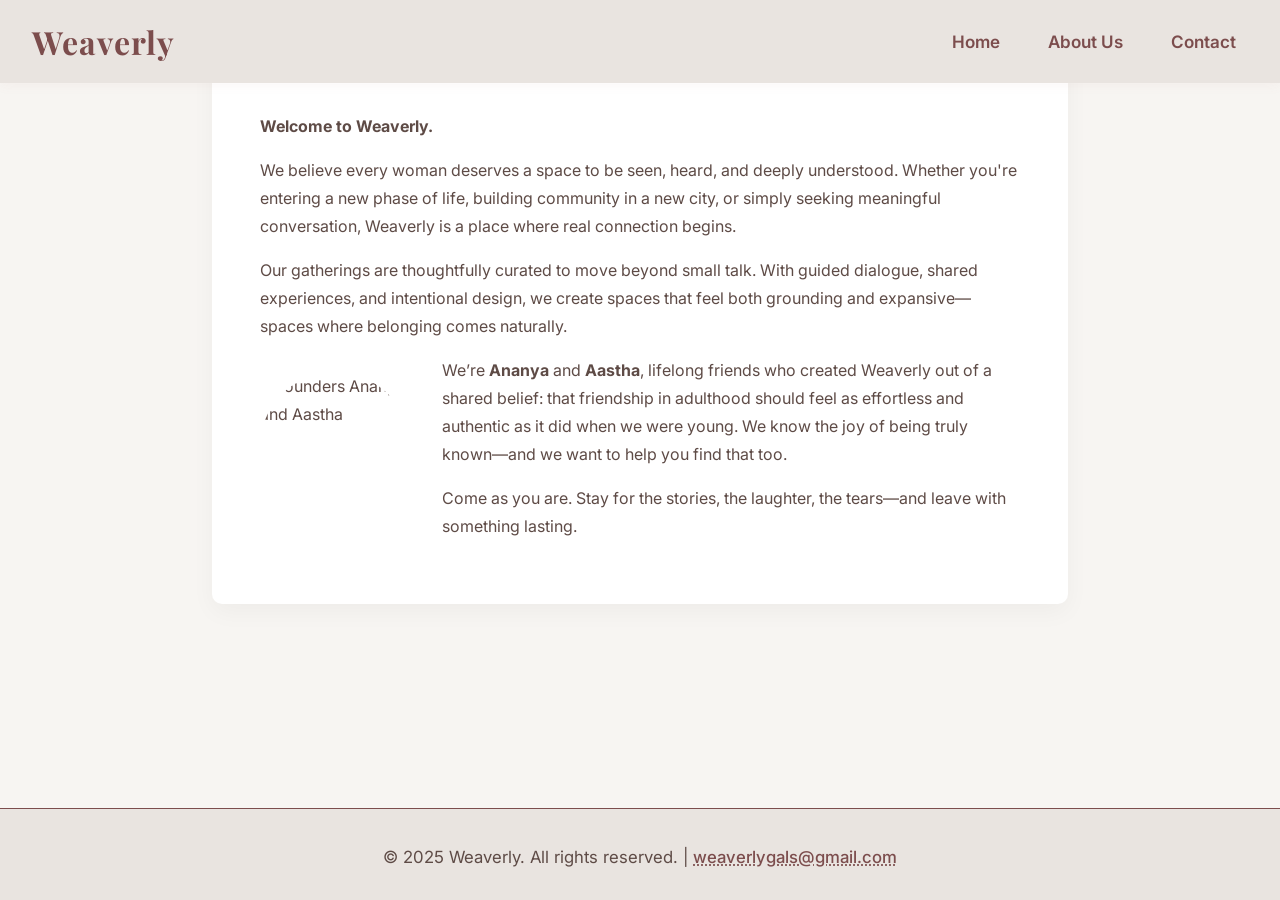
==== commit e46b82b2: "changes to overall format" ====
--- a/about.html
+++ b/about.html
@@ -15,7 +15,7 @@
   <div class="nav-links">
     <a href="index.html#hero">Home</a>
     <a href="about.html">About Us</a>
-    <a href="signup-form.html">Join</a>
+    <a href="contact.html">Contact</a>
   </div>
 </nav>
 
--- a/assets/styles.css
+++ b/assets/styles.css
@@ -1,4 +1,5 @@
 /* assets/styles.css */
+
 :root {
     --rose: #7c4d4d;
     --blush: #e9e4e0;
@@ -22,6 +23,14 @@
     min-height: 100vh;
     display: flex;
     flex-direction: column;
+    line-height: 1.6;
+  }
+  
+  /* Typography */
+  h1, h2, h3 {
+    font-family: var(--font-serif);
+    color: var(--rose);
+    margin-top: 0;
   }
   
   /* Header */
@@ -34,11 +43,9 @@
   
   header h1 {
     font-size: 2.8rem;
-    font-family: var(--font-serif);
     font-weight: 700;
     letter-spacing: 0.03em;
-    color: var(--rose);
-    margin: 0 0 0.2em;
+    margin-bottom: 0.2em;
   }
   
   header p {
@@ -48,7 +55,54 @@
     letter-spacing: 0.01em;
   }
   
-  /* Hero */
+  /* Navigation */
+  nav {
+    display: flex;
+    justify-content: space-between;
+    align-items: center;
+    padding: 1rem 2rem;
+    background: var(--blush);
+    position: fixed;
+    width: 100%;
+    top: 0;
+    left: 0;
+    box-shadow: 0 2px 12px rgba(185, 122, 122, 0.06);
+    backdrop-filter: blur(10px);
+    z-index: 1000;
+    box-sizing: border-box;
+    flex-wrap: nowrap;
+  }
+  
+  .logo {
+    font-family: var(--font-serif);
+    font-size: 2rem;
+    font-weight: 700;
+    color: var(--rose);
+    letter-spacing: 0.03em;
+  }
+  
+  .nav-links {
+    display: flex;
+    gap: 1.5rem;
+  }
+  
+  .nav-links a {
+    color: var(--rose);
+    font-weight: 600;
+    font-size: 1.07rem;
+    font-family: var(--font-sans);
+    text-decoration: none;
+    padding: 0 12px;
+    white-space: nowrap;
+    display: inline-block;
+    transition: color 0.18s;
+  }
+  
+  .nav-links a:hover {
+    color: var(--brown);
+  }
+  
+  /* Hero Section */
   .hero {
     display: flex;
     flex-direction: column;
@@ -56,7 +110,7 @@
     justify-content: center;
     min-height: 80vh;
     text-align: center;
-    background-image: url('https://images.unsplash.com/photo-1519125323398-675f0ddb6308?auto=format&fit=crop&w=1200&q=80');
+    background-image: url('/assets/group-illustration.jpg');
     background-size: cover;
     background-position: center;
     margin-top: 65px;
@@ -92,57 +146,16 @@
   }
   
   .hero h1 {
+    font-size: 2.5rem;
+    color: var(--rose);
+    margin-bottom: 1rem;
     font-family: var(--font-serif);
-    font-size: 2.5rem;
-    color: var(--rose);
-    margin-bottom: 1rem;
   }
   
   .hero p {
     font-size: 1.2rem;
     color: var(--brown);
     margin-bottom: 2rem;
-  }
-  
-  /* Navigation */
-  nav {
-    display: flex;
-    justify-content: space-between;
-    align-items: center;
-    padding: 1rem 2rem;
-    background: var(--blush);
-    position: fixed;
-    width: 100%;
-    z-index: 1000;
-    top: 0;
-    left: 0;
-    box-shadow: 0 2px 12px rgba(185, 122, 122, 0.06);
-    backdrop-filter: blur(10px);
-  }
-  
-  .logo {
-    font-family: var(--font-serif);
-    font-size: 2rem;
-    font-weight: 700;
-    color: var(--rose);
-    letter-spacing: 0.03em;
-  }
-  
-  .nav-links {
-    display: flex;
-    gap: 1.5rem;
-  }
-  
-  .nav-links a {
-    color: var(--rose);
-    font-weight: 600;
-    font-size: 1.07rem;
-    font-family: var(--font-sans);
-    transition: color 0.18s;
-  }
-  
-  .nav-links a:hover {
-    color: var(--brown);
   }
   
   /* Main container */
@@ -151,18 +164,12 @@
     box-shadow: var(--shadow);
     border-radius: var(--radius);
     margin: 2.5rem auto 1.5rem;
-    max-width: 500px;
+    max-width: 600px;
     width: 96%;
     padding: 2.2rem 2rem 2.5rem;
     display: flex;
     flex-direction: column;
     align-items: stretch;
-  }
-  
-  /* Typography */
-  h2, h3 {
-    color: var(--rose);
-    font-family: var(--font-serif);
   }
   
   /* Links */
@@ -178,25 +185,41 @@
   }
   
   /* Buttons */
-  button, input[type="submit"] {
+  button, input[type="submit"], .btn {
     background: var(--rose);
     color: var(--white);
     font-family: var(--font-sans);
     font-size: 1.13rem;
     font-weight: 600;
     border: none;
-    border-radius: 9px;
-    padding: 0.82em 1.4em;
+    border-radius: 25px;
+    padding: 0.75rem 1.5rem;
+    cursor: pointer;
+    box-shadow: var(--shadow);
+    transition: background 0.18s, box-shadow 0.18s, transform 0.3s ease;
     margin-top: 1.2em;
-    cursor: pointer;
-    box-shadow: 0 2px 8px #b97a7a12;
-    transition: background 0.18s, box-shadow 0.18s;
+    display: inline-block;
+    text-decoration: none;
   }
   
   button:hover, button:focus,
-  input[type="submit"]:hover {
+  input[type="submit"]:hover,
+  .btn:hover {
     background: var(--brown);
     box-shadow: 0 4px 16px #b97a7a22;
+    transform: scale(1.05);
+  }
+  
+  /* Transparent button style */
+  .btn-transparent {
+    background-color: transparent;
+    border: 2px solid var(--rose);
+    color: var(--rose);
+  }
+  
+  .btn-transparent:hover {
+    background-color: var(--rose);
+    color: var(--white);
   }
   
   /* Form elements */
@@ -206,7 +229,7 @@
     padding: 0.85em 1em;
     margin-top: 0.4em;
     border: 1.5px solid var(--taupe);
-    border-radius: 10px;
+    border-radius: var(--radius);
     background: var(--blush);
     color: var(--brown);
     box-sizing: border-box;
@@ -258,11 +281,15 @@
     border-bottom: 1px solid var(--blush);
     padding-bottom: 1.5rem;
     margin-bottom: 2rem;
-  }
-  
-  
-  .step.active {
-    display: flex;
+  
+    opacity: 0;
+    transform: translateY(20px);
+    transition: opacity 0.6s ease-out, transform 0.6s ease-out;
+  }
+  
+  .step.visible {
+    opacity: 1;
+    transform: translateY(0);
   }
   
   .step-icon {
@@ -290,38 +317,6 @@
     gap: 0.6em;
     margin-bottom: 0.6rem;
     cursor: pointer;
-  }
-  
-  /* Buttons */
-  .btn {
-    display: inline-block;
-    background-color: var(--rose);
-    color: var(--white);
-    padding: 0.75rem 1.5rem;
-    border-radius: 25px;
-    font-weight: bold;
-    font-family: var(--font-sans);
-    font-size: 1.09rem;
-    border: none;
-    transition: transform 0.3s ease, background-color 0.3s ease;
-    box-shadow: 0 2px 8px #b97a7a12;
-    margin-bottom: 0.5rem;
-  }
-  
-  .btn:hover {
-    background-color: var(--brown);
-    transform: scale(1.05);
-  }
-  
-  .btn-transparent {
-    background-color: transparent;
-    border: 2px solid var(--rose);
-    color: var(--rose);
-  }
-  
-  .btn-transparent:hover {
-    background-color: var(--rose);
-    color: var(--white);
   }
   
   /* Responsive styles */
@@ -345,7 +340,8 @@
       margin: 0 auto 1rem;
     }
   }
-
+  
+  /* Stay-in-touch / Newsletter section */
   #stay-in-touch {
     margin-top: 5rem;
     padding: 3rem 2rem;
@@ -371,53 +367,17 @@
   }
   
   #stay-in-touch button {
-    padding: 0.7rem 1.2rem;
-    background-color: #de6a85;
+    padding: 0.7rem 1.4rem;
+    font-size: 1rem;
+    border-radius: 6px;
+    background-color: var(--rose);
     color: white;
     border: none;
-    border-radius: 6px;
     cursor: pointer;
-    font-weight: 600;
+    transition: background-color 0.18s ease;
   }
   
   #stay-in-touch button:hover {
-    background-color: #c25670;
-  }
-  .btn,
-  .btn-transparent {
-    text-decoration: none;
-  }
-  .step {
-    opacity: 0;
-    transform: translateY(20px);
-    transition: opacity 0.6s ease-out, transform 0.6s ease-out;
-  }
-  
-  .step.visible {
-    opacity: 1;
-    transform: translateY(0);
-  }
-nav .nav-links a {
-text-decoration: none; /* remove underline */
-color: #333;           /* adjust color if needed */
-padding: 0 12px;       /* some horizontal spacing */
-white-space: nowrap;   /* prevent wrapping */
-display: inline-block; /* help with spacing */
-}
-
-nav {
-    display: flex;
-    justify-content: space-between;
-    align-items: center;
-    padding: 1rem 2rem;
-    background-color: #fff;
-    box-sizing: border-box;
-    flex-wrap: nowrap; /* prevent wrapping */
-  }
-  
-  .nav-links {
-    display: flex;
-    gap: 1rem; /* spacing between links */
-    overflow: visible; /* ensure no clipping */
+    background-color: var(--brown);
   }
   
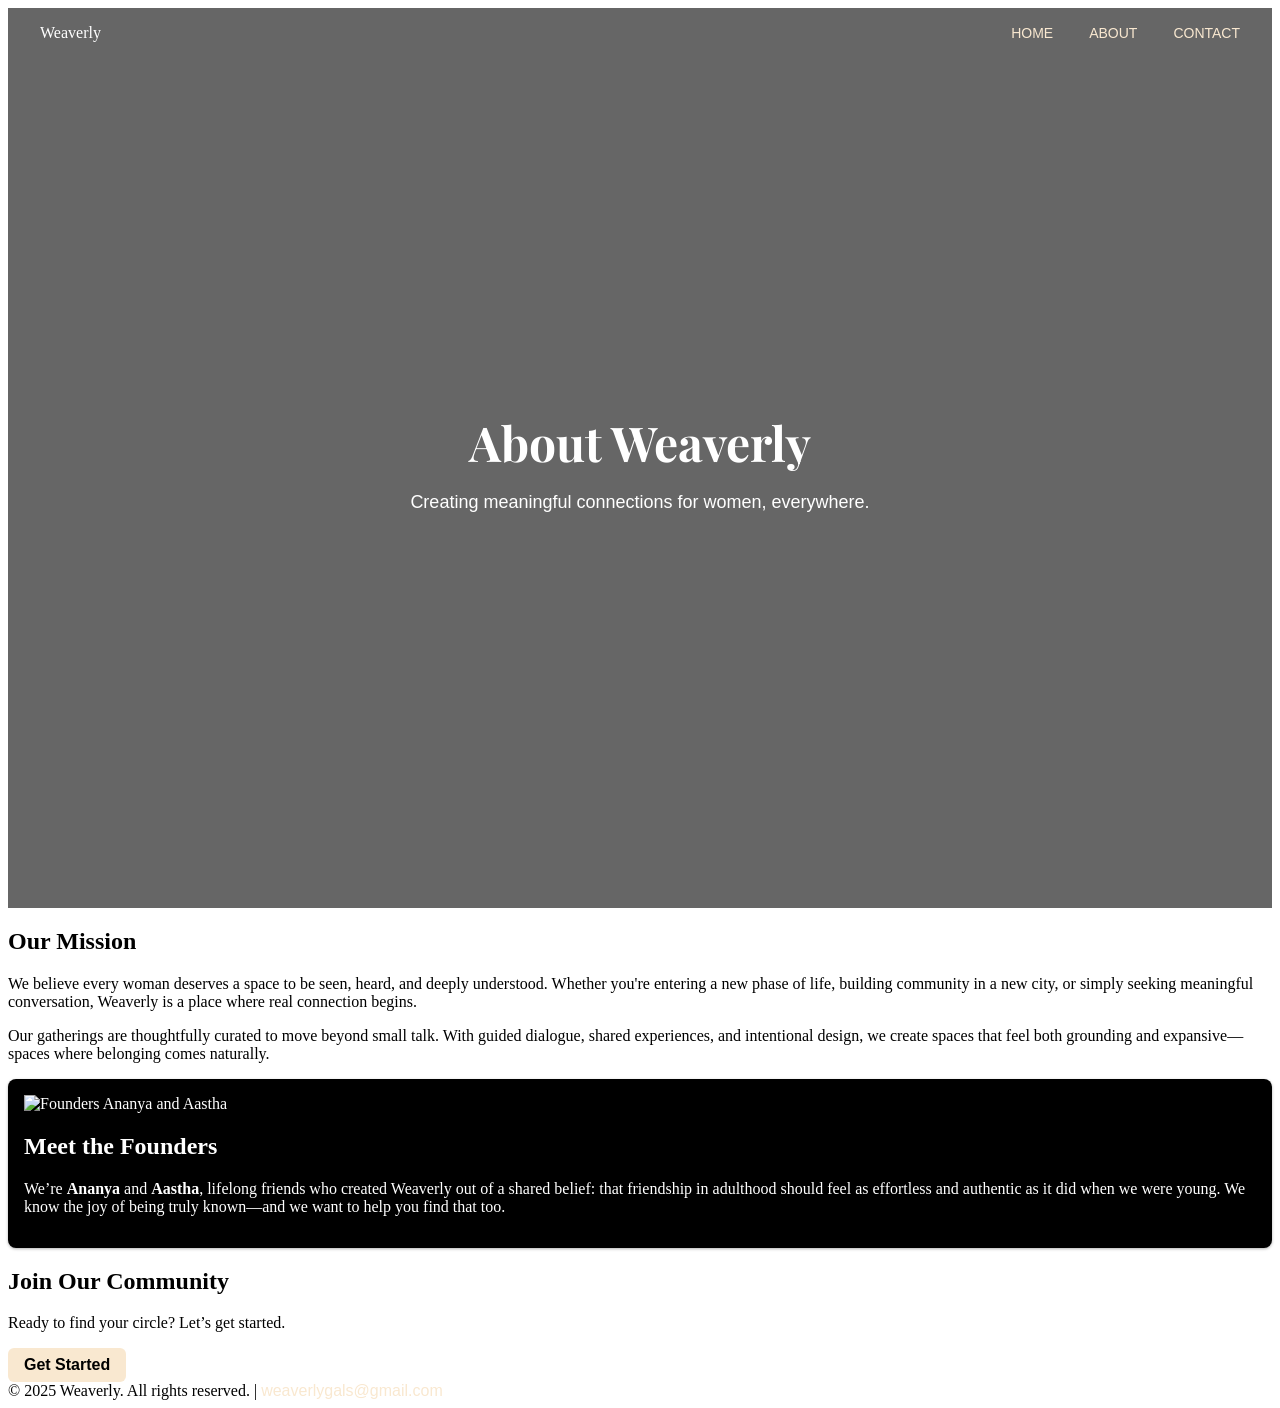
==== commit a4dae2ad: "consistent format overal" ====
--- a/about.html
+++ b/about.html
@@ -2,51 +2,68 @@
 <html lang="en">
 <head>
   <meta charset="UTF-8" />
-  <meta name="viewport" content="width=device-width, initial-scale=1.0"/>
+  <meta name="viewport" content="width=device-width, initial-scale=1.0" />
   <title>About Us – Weaverly</title>
-  <link href="https://fonts.googleapis.com/css?family=Playfair+Display:700,400|Inter:400,600&display=swap" rel="stylesheet">
-  <link rel="stylesheet" href="assets/styles.css">
-
+  <!-- Google Fonts for Playfair Display and Helvetica Neue fallback -->
+  <link href="https://fonts.googleapis.com/css2?family=Playfair+Display:wght@400;700&display=swap" rel="stylesheet">
+  <!-- Design System CSS -->
+  <link rel="stylesheet" href="assets/css/variables.css">
+  <link rel="stylesheet" href="assets/css/components.css">
+  <link rel="stylesheet" href="assets/css/styles.css">
 </head>
 <body>
+  <!-- Hero Section for About -->
+  <section class="hero">
+    <nav class="nav-absolute container">
+      <div class="logo">Weaverly</div>
+      <div class="nav-links">
+        <a href="index.html#hero">Home</a>
+        <a href="about.html">About</a>
+        <a href="contact.html">Contact</a>
+      </div>
+    </nav>
+    <div class="hero-content">
+      <h1>About Weaverly</h1>
+      <p>Creating meaningful connections for women, everywhere.</p>
+    </div>
+  </section>
 
-<nav>
-  <div class="logo">Weaverly</div>
-  <div class="nav-links">
-    <a href="index.html#hero">Home</a>
-    <a href="about.html">About Us</a>
-    <a href="contact.html">Contact</a>
-  </div>
-</nav>
+  <!-- About Content Section -->
+  <section class="section bg-white">
+    <div class="container">
+      <h2>Our Mission</h2>
+      <p>We believe every woman deserves a space to be seen, heard, and deeply understood. Whether you're entering a new phase of life, building community in a new city, or simply seeking meaningful conversation, Weaverly is a place where real connection begins.</p>
+      <p>Our gatherings are thoughtfully curated to move beyond small talk. With guided dialogue, shared experiences, and intentional design, we create spaces that feel both grounding and expansive—spaces where belonging comes naturally.</p>
+    </div>
+  </section>
 
+  <!-- Founders Section -->
+  <section class="section">
+    <div class="container">
+      <div class="card grid grid-cols-1 md:grid-cols-2 gap-lg items-center">
+        <img src="assets/founders.jpg" alt="Founders Ananya and Aastha" class="mb-md md:mb-0">
+        <div>
+          <h2>Meet the Founders</h2>
+          <p>We’re <strong>Ananya</strong> and <strong>Aastha</strong>, lifelong friends who created Weaverly out of a shared belief: that friendship in adulthood should feel as effortless and authentic as it did when we were young. We know the joy of being truly known—and we want to help you find that too.</p>
+        </div>
+      </div>
+    </div>
+  </section>
 
-<section class="about-content">
-  <p><strong>Welcome to Weaverly.</strong></p>
-  
-  <p>
-    We believe every woman deserves a space to be seen, heard, and deeply understood. Whether you're entering a new phase of life, building community in a new city, or simply seeking meaningful conversation, Weaverly is a place where real connection begins.
-  </p>
+  <!-- Call to Action Section -->
+  <section class="section bg-white">
+    <div class="container text-center">
+      <h2>Join Our Community</h2>
+      <p>Ready to find your circle? Let’s get started.</p>
+      <a href="index.html#signup" class="btn btn-accent mt-md">Get Started</a>
+    </div>
+  </section>
 
-  <p>
-    Our gatherings are thoughtfully curated to move beyond small talk. With guided dialogue, shared experiences, and intentional design, we create spaces that feel both grounding and expansive—spaces where belonging comes naturally.
-  </p>
-
-  <div class="founder-section">
-    <img src="assets/founders.jpg" class="founders-photo" alt="Founders Ananya and Aastha">
-    <p>
-      We’re <strong>Ananya</strong> and <strong>Aastha</strong>, lifelong friends who created Weaverly out of a shared belief: that friendship in adulthood should feel as effortless and authentic as it did when we were young. We know the joy of being truly known—and we want to help you find that too.
-    </p>
-  </div>
-
-  <p>
-    Come as you are. Stay for the stories, the laughter, the tears—and leave with something lasting.
-  </p>
-</section>
-
-
-<footer>
-  &copy; 2025 Weaverly. All rights reserved. | <a href="mailto:weaverlygals@gmail.com">weaverlygals@gmail.com</a>
-</footer>
-
+  <!-- Footer -->
+  <footer class="section">
+    <div class="container text-center">
+      &copy; 2025 Weaverly. All rights reserved. | <a href="mailto:weaverlygals@gmail.com">weaverlygals@gmail.com</a>
+    </div>
+  </footer>
 </body>
-</html>
+</html>
--- a/assets/css/variables.css
+++ b/assets/css/variables.css
@@ -0,0 +1,26 @@
+/* variables.css */
+
+:root {
+  /* — COLORS — */
+  --color-bg:        #000000;   /* black background */
+  --color-text:      #FFFFFF;   /* white text */
+  --color-accent:    #F9E8D0;   /* warm cream accent */
+  --color-link:      var(--color-accent);
+  --color-button:    var(--color-accent);
+
+  /* — SPACING — */
+  --space-xs:        0.25rem;   /* 4px */
+  --space-sm:        0.5rem;    /* 8px */
+  --space-md:        1rem;      /* 16px */
+  --space-lg:        2rem;      /* 32px */
+  --space-xl:        4rem;      /* 64px */
+
+  /* — TYPOGRAPHY — */
+  --font-sans:       'Helvetica Neue', sans-serif;
+  --font-heading:    'Playfair Display', serif;
+  --fs-base:         1rem;      /* 16px */
+  --lh-base:         1.5;
+  --h1-size:         3rem;      /* 48px */
+  --h2-size:         2.5rem;    /* 40px */
+  --h3-size:         2rem;      /* 32px */
+}
--- a/assets/css/components.css
+++ b/assets/css/components.css
@@ -0,0 +1,122 @@
+/* components.css */
+
+/* — RESET BUTTON / LINK STYLES — */
+.btn {
+  display: inline-block;
+  padding: var(--space-sm) var(--space-md);
+  border-radius: 0.375rem;
+  background-color: var(--color-button);
+  color: var(--color-bg);
+  text-decoration: none;
+  font-family: var(--font-sans);
+  font-weight: 600;
+  transition: filter 0.2s;
+}
+.btn:hover {
+  filter: brightness(1.1);
+}
+.btn-accent {
+  background-color: var(--color-accent);
+  color: var(--color-bg);
+}
+
+a {
+  color: var(--color-link);
+  text-decoration: none;
+  font-family: var(--font-sans);
+  position: relative;
+}
+a::before {
+  content: '';
+  position: absolute;
+  bottom: -2px;
+  left: 0;
+  width: 100%;
+  height: 2px;
+  background: var(--color-link);
+  transform: scaleX(0);
+  transition: transform 0.3s ease;
+  transform-origin: left;
+}
+a:hover::before {
+  transform: scaleX(1);
+}
+
+/* — CARD — */
+.card {
+  background-color: var(--color-bg);
+  color: var(--color-text);
+  border-radius: 0.5rem;
+  box-shadow: 0 1px 3px rgba(0,0,0,0.3);
+  padding: var(--space-md);
+}
+
+/* — FORM ELEMENTS — */
+.form-input,
+.form-textarea {
+  width: 100%;
+  padding: var(--space-sm);
+  border: 1px solid var(--color-text);
+  border-radius: 0.25rem;
+  font-family: var(--font-sans);
+  font-size: 1rem;
+  background: transparent;
+  color: var(--color-text);
+  transition: border-color 0.2s, box-shadow 0.2s;
+}
+.form-input:focus,
+.form-textarea:focus {
+  outline: none;
+  border-color: var(--color-accent);
+  box-shadow: 0 0 0 3px rgba(249,232,208,0.3);
+}
+
+/* — HERO COMPONENT — */
+.hero {
+  position: relative;
+  background: url('../images/hero.jpg') center/cover no-repeat;
+  min-height: 100vh;
+  display: flex;
+  align-items: center;
+  color: var(--color-text);
+}
+.hero::before {
+  content: '';
+  position: absolute;
+  inset: 0;
+  background: rgba(0,0,0,0.6);
+}
+.nav-absolute {
+  position: absolute;
+  top: 0;
+  left: 0;
+  right: 0;
+  display: flex;
+  justify-content: space-between;
+  padding: var(--space-md) var(--space-lg);
+  background: transparent;
+  z-index: 10;
+}
+.nav-links a {
+  margin-left: var(--space-lg);
+  text-transform: uppercase;
+  font-size: 0.875rem;
+}
+
+.hero-content {
+  position: relative;
+  text-align: center;
+  max-width: 600px;
+  margin: 0 auto;
+  z-index: 5;
+}
+.hero-content h1 {
+  font-family: var(--font-heading);
+  font-size: var(--h1-size);
+  margin-bottom: var(--space-md);
+}
+.hero-content p {
+  font-family: var(--font-sans);
+  font-size: 1.125rem;
+  margin-bottom: var(--space-lg);
+}
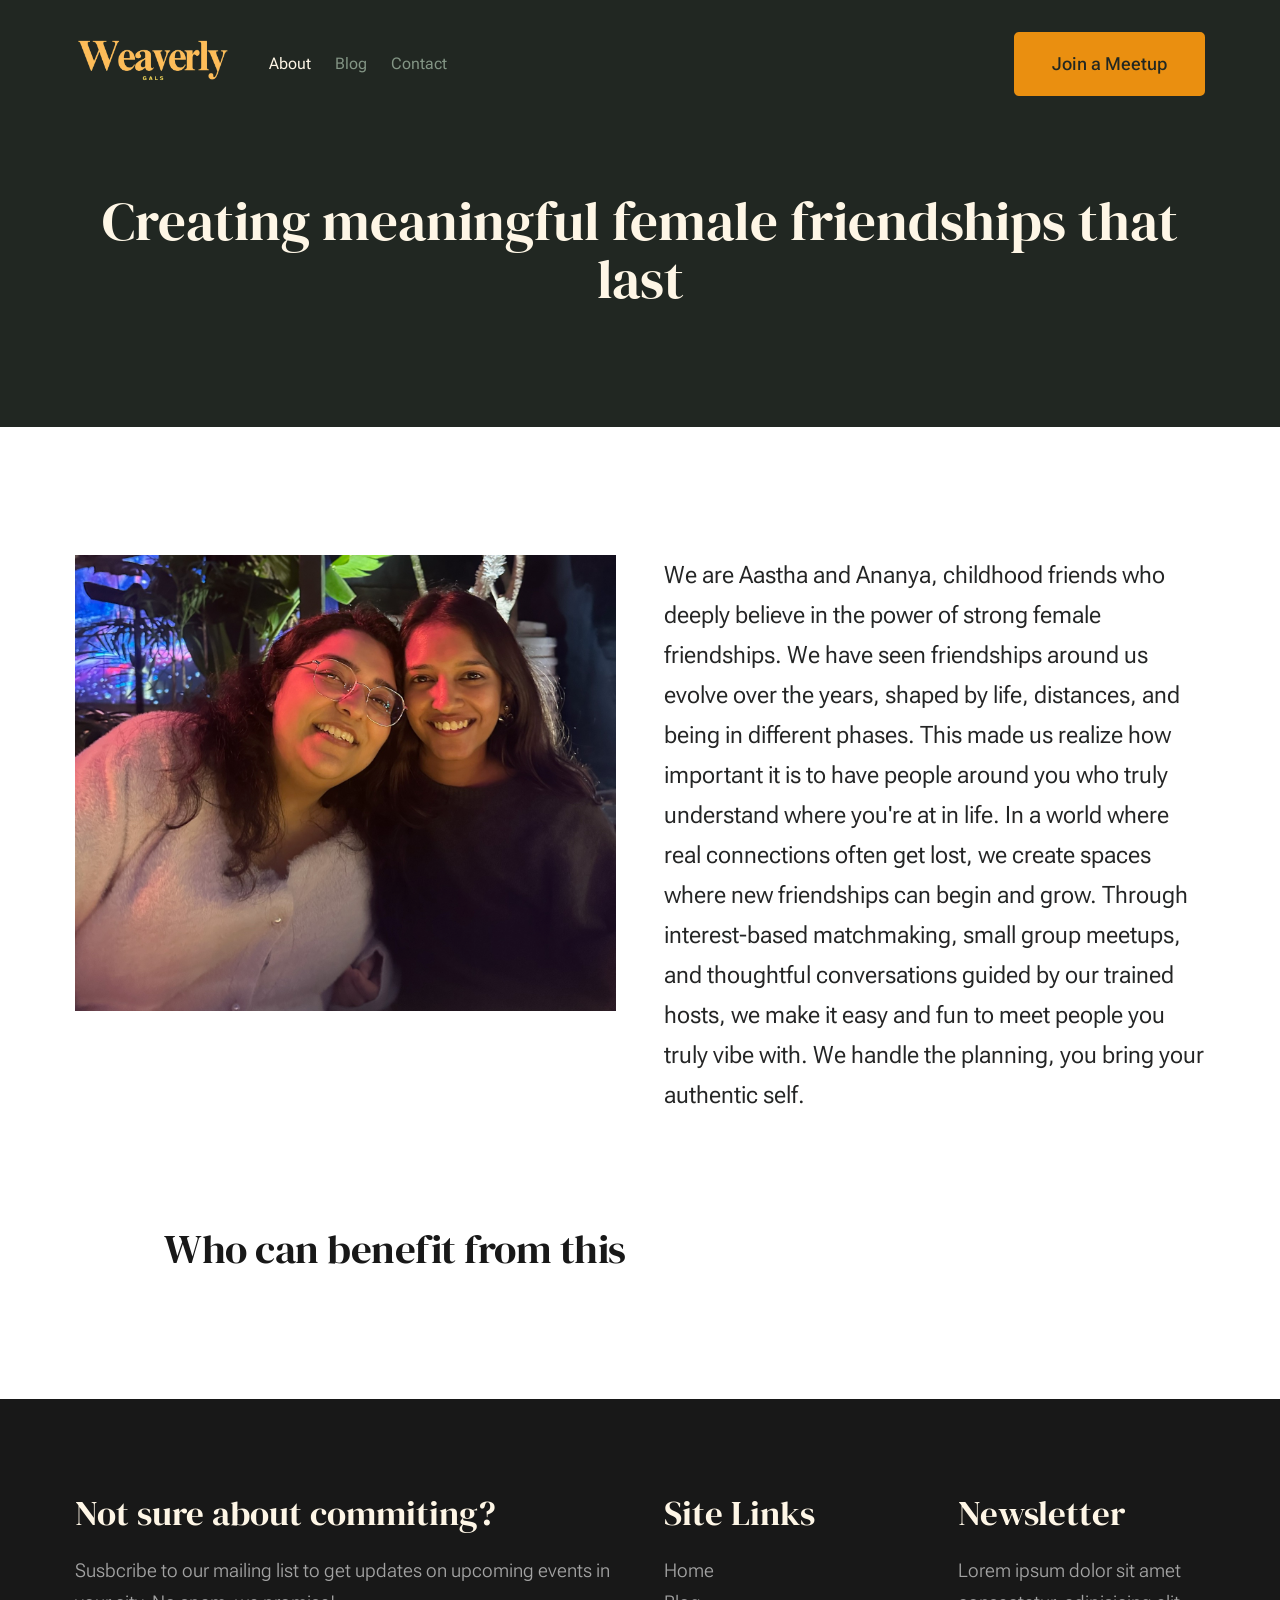
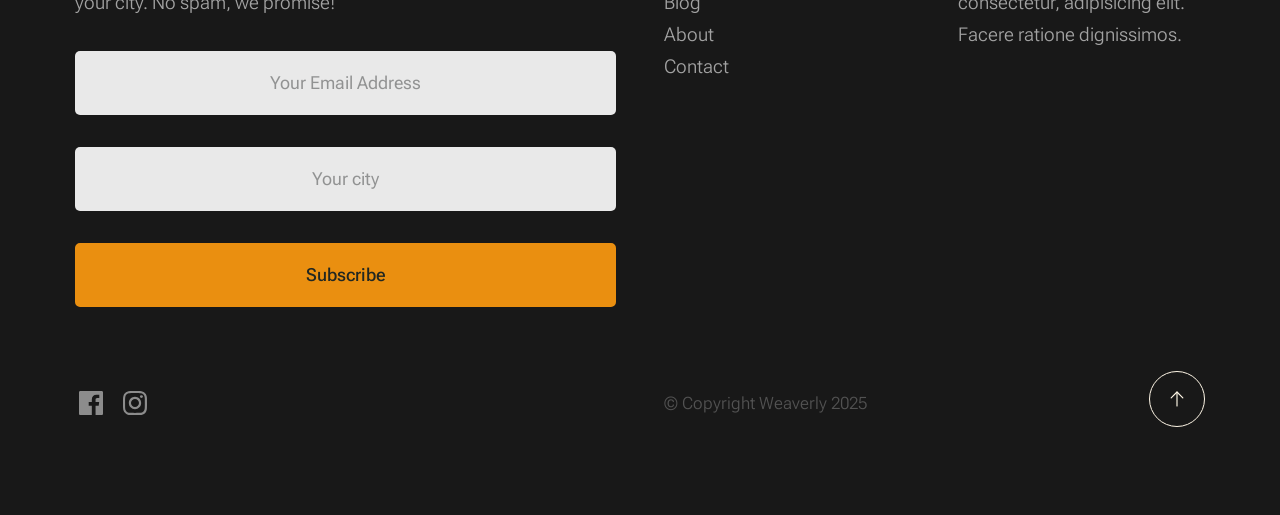
==== commit a7297bef: "First upload" ====
--- a/about.html
+++ b/about.html
@@ -1,69 +1,395 @@
-<!DOCTYPE html>
-<html lang="en">
-<head>
-  <meta charset="UTF-8" />
-  <meta name="viewport" content="width=device-width, initial-scale=1.0" />
-  <title>About Us – Weaverly</title>
-  <!-- Google Fonts for Playfair Display and Helvetica Neue fallback -->
-  <link href="https://fonts.googleapis.com/css2?family=Playfair+Display:wght@400;700&display=swap" rel="stylesheet">
-  <!-- Design System CSS -->
-  <link rel="stylesheet" href="assets/css/variables.css">
-  <link rel="stylesheet" href="assets/css/components.css">
-  <link rel="stylesheet" href="assets/css/styles.css">
-</head>
-<body>
-  <!-- Hero Section for About -->
-  <section class="hero">
-    <nav class="nav-absolute container">
-      <div class="logo">Weaverly</div>
-      <div class="nav-links">
-        <a href="index.html#hero">Home</a>
-        <a href="about.html">About</a>
-        <a href="contact.html">Contact</a>
-      </div>
-    </nav>
-    <div class="hero-content">
-      <h1>About Weaverly</h1>
-      <p>Creating meaningful connections for women, everywhere.</p>
-    </div>
-  </section>
-
-  <!-- About Content Section -->
-  <section class="section bg-white">
-    <div class="container">
-      <h2>Our Mission</h2>
-      <p>We believe every woman deserves a space to be seen, heard, and deeply understood. Whether you're entering a new phase of life, building community in a new city, or simply seeking meaningful conversation, Weaverly is a place where real connection begins.</p>
-      <p>Our gatherings are thoughtfully curated to move beyond small talk. With guided dialogue, shared experiences, and intentional design, we create spaces that feel both grounding and expansive—spaces where belonging comes naturally.</p>
-    </div>
-  </section>
-
-  <!-- Founders Section -->
-  <section class="section">
-    <div class="container">
-      <div class="card grid grid-cols-1 md:grid-cols-2 gap-lg items-center">
-        <img src="assets/founders.jpg" alt="Founders Ananya and Aastha" class="mb-md md:mb-0">
-        <div>
-          <h2>Meet the Founders</h2>
-          <p>We’re <strong>Ananya</strong> and <strong>Aastha</strong>, lifelong friends who created Weaverly out of a shared belief: that friendship in adulthood should feel as effortless and authentic as it did when we were young. We know the joy of being truly known—and we want to help you find that too.</p>
-        </div>
-      </div>
-    </div>
-  </section>
-
-  <!-- Call to Action Section -->
-  <section class="section bg-white">
-    <div class="container text-center">
-      <h2>Join Our Community</h2>
-      <p>Ready to find your circle? Let’s get started.</p>
-      <a href="index.html#signup" class="btn btn-accent mt-md">Get Started</a>
-    </div>
-  </section>
-
-  <!-- Footer -->
-  <footer class="section">
-    <div class="container text-center">
-      &copy; 2025 Weaverly. All rights reserved. | <a href="mailto:weaverlygals@gmail.com">weaverlygals@gmail.com</a>
-    </div>
-  </footer>
-</body>
+<!DOCTYPE html>
+<html lang="en" class="no-js" >
+<head>
+
+    <!--- basic page needs
+    ================================================== -->
+    <meta charset="utf-8">
+    <meta name="viewport" content="width=device-width, initial-scale=1">
+    <title>About Us</title>
+
+    <script>
+        document.documentElement.classList.remove('no-js');
+        document.documentElement.classList.add('js');
+    </script>
+
+    <!-- CSS
+    ================================================== -->
+    <link rel="stylesheet" href="css/vendor.css">
+    <link rel="stylesheet" href="css/styles.css">
+
+    <!-- favicons
+    ================================================== -->
+    <link rel="apple-touch-icon" sizes="180x180" href="apple-touch-icon.png">
+    <link rel="icon" type="image/png" sizes="32x32" href="favicon-32x32.png">
+    <link rel="icon" type="image/png" sizes="16x16" href="favicon-16x16.png">
+    <link rel="manifest" href="site.webmanifest">
+
+</head>
+
+
+<body id="top">
+
+
+    <!-- preloader
+    ================================================== -->
+    <div id="preloader">
+        <div id="loader" class="dots-fade">
+            <div></div>
+            <div></div>
+            <div></div>
+        </div>
+    </div>
+
+
+    <!-- page wrap
+    ================================================== -->
+    <div id="page" class="s-pagewrap">
+
+
+        <!-- # site header 
+        ================================================== -->
+        <header class="s-header">
+
+            <div class="row s-header__inner width-sixteen-col">
+
+                <div class="s-header__block">
+                    <div class="s-header__logo">
+                        <a class="logo" href="index.html">
+                            <img src="images/logo-rbg1.png" alt="Homepage" style="width: 150px; height: auto;">
+                        </a>
+                    </div>
+
+                    <a class="s-header__menu-toggle" href="#0"><span>Menu</span></a>
+                </div> <!-- end s-header__block -->
+
+                <nav class="s-header__nav">
+    
+                    <ul class="s-header__menu-links">
+                        <li class="current"><a href="about.html">About</a></li>
+                        <!-- <li><a href="services.html">Services</a></li> -->
+                        <li><a href="blog.html">Blog</a></li>
+                        <li><a href="contact.html">Contact</a></li>
+                    </ul> <!-- s-header__menu-links -->
+
+                    <div class="s-header__contact">
+                        <a href="contact.html" class="btn btn--primary s-header__contact-btn">Join a Meetup</a>                        
+                    </div> <!-- s-header__contact -->
+    
+                </nav> <!-- end s-header__nav -->
+
+            </div> <!-- end s-header__inner -->
+
+        </header> <!-- end s-header -->
+
+
+        <!-- # site main content
+        ================================================== -->
+        <section id="content" class="s-content">
+
+               <section class="s-pageheader pageheader">
+                    <div class="row">
+                        <div class="column xl-12">
+                            <h3 class="page-title" style="font-size: 5.5rem;">
+                                <span class="page-title__small-type text-pretitle"></span>
+                                Creating meaningful female friendships that last
+                            </h3>
+
+                            
+                        </div>
+                    </div>
+               </section> <!-- end pageheader --> 
+
+               <section class="s-pagecontent pagecontent">
+
+                    <div class="row pageintro">
+                        <div class="column xl-6 lg-8">
+                            <img src="images/thumbs/about/founders.JPG" alt="Descriptive Alt Text" class="intro-image">
+                        </div>
+
+                        <div class="column xl-6 lg-8 u-flexitem-x-right">
+                            <p class="lead">
+                            We are Aastha and Ananya, childhood friends who deeply believe in the power of strong female friendships.
+                            We have seen friendships around us evolve over the years, shaped by life,  distances,  and being in different phases. 
+                            This made us realize how important it is to have people around you who truly understand where you're at in life.
+                            In a world where real connections often get lost, we create spaces where new friendships can begin and grow. 
+                            Through interest-based matchmaking,  small group meetups,  and thoughtful conversations guided by our trained hosts,  
+                            we make it easy and fun to meet people you truly vibe with. We handle the planning, you bring your authentic self. 
+                            </p>
+                        </div>                       
+                    </div> <!-- end pageintro -->   
+                    
+
+
+                    <div class="row width-narrower pagemain">
+                        <div class="column xl-12"> 
+
+                            <h2>Who can benefit from this</h2>
+                            <p>
+                            
+                            </p>
+
+                            <!-- <h2 class="u-add-bottom">My Values & Beliefs</h2>
+
+                            <div class="grid-list-items list-items">
+                                <div class="grid-list-items__item list-items__item u-remove-bottom">
+                                    <div class="list-items__item-header">
+                                        <h6 class="list-items__item-small-title">Consectetur</h6>
+                                    </div>
+                                    <p>
+                                    Lorem ipsum dolor sit amet consectetur adipisicing elit. Mollitia accusamus consectetur adipisicing elit excepturi corrupti 
+                                    nam quae exercitationem cupiditate, provident ipsa delectus vero possimus reprehenderit quas ut officiis tempora voluptatum 
+                                    quibusdam consectetur commodi.
+                                    </p>
+                                </div>
+                                <div class="grid-list-items__item list-items__item u-remove-bottom">
+                                    <div class="list-items__item-header">
+                                        <h6 class="list-items__item-small-title">Adipisicing</h6>
+                                    </div>
+                                    <p> 
+                                    Molestias, autem impedit culpa dolores excepturi, quidem unde ducimus, rerum commodi deserunt earum, minus voluptatum.
+                                    Lorem ipsum dolor sit amet consectetur, adipisicing elit. Saepe doloremque provident quas quae exercitationem laboriosam.
+                                    </p>
+                                </div>
+                                <div class="grid-list-items__item list-items__item u-remove-bottom">
+                                    <div class="list-items__item-header">
+                                        <h6 class="list-items__item-small-title">Doloremque</h6>
+                                    </div>
+                                    <p>
+                                    Mollitia accusamus consectetur. Lorem ipsum dolor sit amet consectetur adipisicing elit. Adipisicing elit excepturi corrupti 
+                                    nam quae exercitationem cupiditate, provident ipsa delectus vero possimus reprehenderit quas ut officiis tempora voluptatum 
+                                    quibusdam consectetur commodi!
+                                    </p>
+                                </div>
+                                <div class="grid-list-items__item list-items__item u-remove-bottom">
+                                    <div class="list-items__item-header">
+                                        <h6 class="list-items__item-small-title">Assumenda</h6>
+                                    </div>
+                                    <p>
+                                    Lorem ipsum dolor sit amet consectetur, adipisicing elit. Saepe doloremque provident quas quae exercitationem laboriosam. 
+                                    Molestias, autem? Impedit culpa dolores excepturi, quidem unde ducimus, rerum commodi deserunt earum, minus voluptatum?
+                                    </p>
+                                </div>
+                            </div> <!--grid-list-items -->
+
+                            <!-- <h2>Why Work With Me</h2>
+                            <p>
+                            Lorem ipsum dolor sit amet consectetur adipisicing elit. Eaque temporibus culpa perferendis expedita assumenda mollitia magnam, 
+                            facilis voluptates voluptatum animi numquam quas ea praesentium quaerat maxime sunt odit inventore itaque est et autem sequi nulla. 
+                            Distinctio obcaecati nesciunt asperiores dolorum tenetur voluptates, nemo alias doloremque. Quos cumque ipsum laudantium odio vero aut 
+                            odit nostrum aliquam? Nostrum in facilis, minus fuga quasi voluptas explicabo possimus incidunt, expedita tempora eius rem nobis sequi. 
+                            Doloribus esse sint suscipit quam nisi blanditiis voluptate explicabo.
+                            </p>
+
+                            <p>
+                            Quibusdam quis autem voluptatibus earum vel ex error ea magni. Rerum quam quos. Aut asperiores sit mollitia. Rem neque et voluptatem 
+                            eos quia sed eligendi et. Eaque velit eligendi ut magnam. Cumque ducimus laborum doloribus facere maxime vel earum quidem enim suscipit. 
+                            Numquam, corporis accusamus commodi saepe nostrum nesciunt nisi rem necessitatibus unde laboriosam molestias, quam ipsa voluptatum sed 
+                            ex cumque facilis assumenda maiores tempore reiciendis enim accusantium?
+                            </p>                    --> 
+
+                        
+
+                        </div> <!-- end grid-block-->
+                    </div> <!-- end pagemain -->
+
+               </section> <!-- pagecontent -->
+
+               <!-- <section class="s-testimonials">
+
+                    <div class="s-testimonials__header row row-x-center text-center">
+                        <div class="column xl-8 lg-12">
+        
+                            <p class="text-pretitle">
+                            Testimonials
+                            </p>
+                            <h3>
+                            Reviews From Real Clients
+                            </h3>                        
+        
+                        </div>
+                    </div> <!--end s-testimonials__header -->
+
+                    <!-- <div class="row s-testimonials__content">
+                        <div class="column xl-12 testimonials">
+
+                            <div class="swiper-container testimonials__slider page-slider">
+
+                                <div class="swiper-wrapper">
+                                    <div class="testimonials__slide swiper-slide">
+                                        <p>
+                                        Molestiae incidunt consequatur quis ipsa autem nam sit enim magni. Voluptas tempore rem. 
+                                        Explicabo a quaerat sint autem dolore ducimus ut consequatur neque. Nisi dolores quaerat fuga rem nihil nostrum.
+                                        Laudantium quia consequatur molestias.
+                                        </p>
+                                        <div class="testimonials__author">
+                                            <img src="images/avatars/user-01.jpg" alt="Author image" class="testimonials__avatar">
+                                            <cite class="testimonials__cite">
+                                                <strong>John Rockefeller</strong>
+                                                <span>Standard Oil Co.</span>
+                                            </cite>
+                                        </div>
+                                    </div>
+                                    <div class="testimonials__slide swiper-slide">
+                                        <p>
+                                        Voluptas tempore rem. Molestiae incidunt consequatur quis ipsa autem nam sit enim magni. 
+                                        Explicabo a quaerat sint autem dolore ducimus ut consequatur neque. Nisi dolores quaerat fuga rem nihil nostrum.
+                                        Laudantium quia consequatur molestias.
+                                        </p>
+                                        <div class="testimonials__author">
+                                            <img src="images/avatars/user-04.jpg" alt="Author image" class="testimonials__avatar">
+                                            <cite class="testimonials__cite">
+                                                <strong>Andrew Carnegie</strong>
+                                                <span>Carnegie Steel Co.</span>
+                                            </cite>
+                                        </div>
+                                    </div>
+                                    <div class="testimonials__slide swiper-slide">
+                                        <p>
+                                        Nisi dolores quaerat fuga rem nihil nostrum. Molestiae incidunt consequatur quis ipsa autem nam sit enim magni. 
+                                        Voluptas tempore rem. Explicabo a quaerat sint autem dolore ducimus ut consequatur neque. 
+                                        Laudantium quia consequatur molestias.
+                                        </p>
+                                        <div class="testimonials__author">
+                                            <img src="images/avatars/user-06.jpg" alt="Author image" class="testimonials__avatar">
+                                            <cite class="testimonials__cite">
+                                                <strong>Henry Ford</strong>
+                                                <span>Ford Motor Co.</span>
+                                            </cite>
+                                        </div>
+                                    </div>
+                                    <div class="testimonials__slide swiper-slide">
+                                        <p>
+                                        Molestiae incidunt consequatur quis ipsa autem nam sit enim magni. Voluptas tempore rem. 
+                                        Explicabo a quaerat sint autem dolore ducimus ut consequatur neque. Nisi dolores quaerat fuga rem nihil nostrum.
+                                        Laudantium quia consequatur molestias.
+                                        </p>
+                                        <div class="testimonials__author">
+                                            <img src="images/avatars/user-02.jpg" alt="Author image" class="testimonials__avatar">
+                                            <cite class="testimonials__cite">
+                                                <strong>John Morgan</strong>
+                                                <span>JP Morgan & Co.</span>
+                                            </cite>
+                                        </div>
+                                    </div> 
+                                </div> <!-- end swiper-wrapper --> 
+
+                                <!-- <div class="swiper-pagination"></div>
+
+                            </div> <!--end testimonials__slider --> 
+
+                        <!-- </div> <!-- testimonials -->
+                    <!-- </div> end s-testimonials__content -->
+
+               <!-- </section> end s-testimonials --> 
+
+        </section> <!-- s-content-->
+
+        <!-- # cta
+        ================================================== -->
+        <!-- <section id="cta" class="s-cta">
+
+            <div class="row row-x-center text-center">
+                <div class="column xl-8 lg-12">
+
+                    <div class="s-cta__content">
+                        <h2 class="text-display-title">
+                        Get started with a consultation today.
+                        </h2>
+                        <p class="lead">
+                        Lorem ipsum dolor sit, amet consectetur adipisicing elit. Quis rem, esse doloribus sint eaque at debitis enim vitae minus expedita ratione dignissimos sit nostrum optio sequi. Ipsa at beatae quam.
+                        </p>
+                        <a href="contact.html" class="btn btn--primary">Let's Work Together</a>
+                    </div>
+
+                </div>
+            </div>
+
+        </section> end s-cta -->
+
+
+        <!-- # footer 
+        ================================================== -->
+        <footer class="s-footer">
+            <div class="row s-footer__content">
+                <div class="column xl-6 lg-6 md-12 s-footer__block s-footer__about">                    
+                    <h3>Not sure about commiting?</h3>
+                    <p>
+                    Susbcribe to our mailing list to get updates on upcoming events in your city. No spam, we promise!
+                    <div class="subscribe-form">
+                        <form id="mc-form" class="mc-form">
+                            <input type="email" name="EMAIL" id="mce-EMAIL" class="u-fullwidth text-center" placeholder="Your Email Address" title="The domain portion of the email address is invalid (the portion after the @)." pattern="^([^\x00-\x20\x22\x28\x29\x2c\x2e\x3a-\x3c\x3e\x40\x5b-\x5d\x7f-\xff]+|\x22([^\x0d\x22\x5c\x80-\xff]|\x5c[\x00-\x7f])*\x22)(\x2e([^\x00-\x20\x22\x28\x29\x2c\x2e\x3a-\x3c\x3e\x40\x5b-\x5d\x7f-\xff]+|\x22([^\x0d\x22\x5c\x80-\xff]|\x5c[\x00-\x7f])*\x22))*\x40([^\x00-\x20\x22\x28\x29\x2c\x2e\x3a-\x3c\x3e\x40\x5b-\x5d\x7f-\xff]+|\x5b([^\x0d\x5b-\x5d\x80-\xff]|\x5c[\x00-\x7f])*\x5d)(\x2e([^\x00-\x20\x22\x28\x29\x2c\x2e\x3a-\x3c\x3e\x40\x5b-\x5d\x7f-\xff]+|\x5b([^\x0d\x5b-\x5d\x80-\xff]|\x5c[\x00-\x7f])*\x5d))*(\.\w{2,})+$" required>
+                            <input type="text" name="CITY" id="mce-CITY" class="u-fullwidth text-center" placeholder="Your city"  required>
+                            <input type="submit" name="subscribe" value="Subscribe" class="btn btn--primary btn--small u-fullwidth">
+                            <!-- <div style="position: absolute; left: -5000px;" aria-hidden="true"><input type="text" name="b_cdb7b577e41181934ed6a6a44_9a91cfe7b3" tabindex="-1" value=""></div> -->
+                            <div class="mc-status"></div>
+                        </form>
+                    </div>
+                    </p>               
+                </div>                
+                <div class="column xl-3 lg-6 md-12 s-footer__block s-footer__site-links">
+                    <h3>Site Links</h3>
+                    <ul class="link-list">
+                        <li><a href="index.html">Home</a></li>
+                        <!-- <li><a href="services.html">Services</a></li> -->
+                        <li><a href="blog.html">Blog</a></li>
+                        <li><a href="about.html">About</a></li>
+                        <li><a href="contact.html">Contact</a></li>
+                        
+                    </ul>
+                </div>
+                <div class="column xl-3 lg-6 md-12 tab-12 s-footer__block s-footer__newsletter">
+                    <h3>Newsletter</h3>
+
+                    <p>
+                    Lorem ipsum dolor sit amet consectetur, adipisicing elit. Facere ratione dignissimos.
+                    </p>
+
+
+                </div>
+            </div>    
+            
+            <div class="row s-footer__bottom">
+                <div class="column xl-6 lg-12">
+                    <ul class="s-footer__social social-list">
+                        <li>
+                            <a href="#0">
+                                <svg xmlns="http://www.w3.org/2000/svg" width="24" height="24" viewBox="0 0 24 24" style="fill:rgba(0, 0, 0, 1);transform:;-ms-filter:"><path d="M20,3H4C3.447,3,3,3.448,3,4v16c0,0.552,0.447,1,1,1h8.615v-6.96h-2.338v-2.725h2.338v-2c0-2.325,1.42-3.592,3.5-3.592 c0.699-0.002,1.399,0.034,2.095,0.107v2.42h-1.435c-1.128,0-1.348,0.538-1.348,1.325v1.735h2.697l-0.35,2.725h-2.348V21H20 c0.553,0,1-0.448,1-1V4C21,3.448,20.553,3,20,3z"></path></svg>
+                                <span class="u-screen-reader-text">Facebook</span>
+                            </a>
+                        </li>
+
+                        <li>
+                            <a href="#0">
+                                <svg xmlns="http://www.w3.org/2000/svg" width="24" height="24" viewBox="0 0 24 24" style="fill:rgba(0, 0, 0, 1);transform:;-ms-filter:"><path d="M11.999,7.377c-2.554,0-4.623,2.07-4.623,4.623c0,2.554,2.069,4.624,4.623,4.624c2.552,0,4.623-2.07,4.623-4.624 C16.622,9.447,14.551,7.377,11.999,7.377L11.999,7.377z M11.999,15.004c-1.659,0-3.004-1.345-3.004-3.003 c0-1.659,1.345-3.003,3.004-3.003s3.002,1.344,3.002,3.003C15.001,13.659,13.658,15.004,11.999,15.004L11.999,15.004z"></path><circle cx="16.806" cy="7.207" r="1.078"></circle><path d="M20.533,6.111c-0.469-1.209-1.424-2.165-2.633-2.632c-0.699-0.263-1.438-0.404-2.186-0.42 c-0.963-0.042-1.268-0.054-3.71-0.054s-2.755,0-3.71,0.054C7.548,3.074,6.809,3.215,6.11,3.479C4.9,3.946,3.945,4.902,3.477,6.111 c-0.263,0.7-0.404,1.438-0.419,2.186c-0.043,0.962-0.056,1.267-0.056,3.71c0,2.442,0,2.753,0.056,3.71 c0.015,0.748,0.156,1.486,0.419,2.187c0.469,1.208,1.424,2.164,2.634,2.632c0.696,0.272,1.435,0.426,2.185,0.45 c0.963,0.042,1.268,0.055,3.71,0.055s2.755,0,3.71-0.055c0.747-0.015,1.486-0.157,2.186-0.419c1.209-0.469,2.164-1.424,2.633-2.633 c0.263-0.7,0.404-1.438,0.419-2.186c0.043-0.962,0.056-1.267,0.056-3.71s0-2.753-0.056-3.71C20.941,7.57,20.801,6.819,20.533,6.111z M19.315,15.643c-0.007,0.576-0.111,1.147-0.311,1.688c-0.305,0.787-0.926,1.409-1.712,1.711c-0.535,0.199-1.099,0.303-1.67,0.311 c-0.95,0.044-1.218,0.055-3.654,0.055c-2.438,0-2.687,0-3.655-0.055c-0.569-0.007-1.135-0.112-1.669-0.311 c-0.789-0.301-1.414-0.923-1.719-1.711c-0.196-0.534-0.302-1.099-0.311-1.669c-0.043-0.95-0.053-1.218-0.053-3.654 c0-2.437,0-2.686,0.053-3.655c0.007-0.576,0.111-1.146,0.311-1.687c0.305-0.789,0.93-1.41,1.719-1.712 c0.534-0.198,1.1-0.303,1.669-0.311c0.951-0.043,1.218-0.055,3.655-0.055c2.437,0,2.687,0,3.654,0.055 c0.571,0.007,1.135,0.112,1.67,0.311c0.786,0.303,1.407,0.925,1.712,1.712c0.196,0.534,0.302,1.099,0.311,1.669 c0.043,0.951,0.054,1.218,0.054,3.655c0,2.436,0,2.698-0.043,3.654H19.315z"></path></svg>
+                                <span class="u-screen-reader-text">Instagram</span>
+                            </a>
+                        </li>
+
+                    </ul> <!-- end s-footer__social -->
+                </div>
+                <div class="column xl-6 lg-12">
+                    <p class="ss-copyright">
+                        <span>© Copyright Weaverly 2025</span> 
+                        
+                    </p>
+                </div>
+
+                <div class="ss-go-top">
+                    <a class="smoothscroll" title="Back to Top" href="#top">
+                        <svg xmlns="http://www.w3.org/2000/svg" viewBox="0 0 24 24" width="36" height="36" fill="none" stroke="#ffffff" stroke-width="1" stroke-linecap="round" stroke-linejoin="round">&lt;!--!  Atomicons Free 1.00 by @atisalab License - https://atomicons.com/license/ (Icons: CC BY 4.0) Copyright 2021 Atomicons --&gt;<polyline points="17 11 12 6 7 11"></polyline><line x1="12" y1="18" x2="12" y2="6"></line></svg>
+                    </a>
+                </div> <!-- end ss-go-top -->
+            </div>
+            
+        </footer> <!-- end s-footer -->
+
+    </div> <!-- end page-wrap -->
+
+    <!-- Java Script
+    ================================================== -->
+    <script src="js/plugins.js"></script>
+    <script src="js/main.js"></script>
+
+</body>
 </html>
--- a/css/vendor.css
+++ b/css/vendor.css
@@ -0,0 +1,776 @@
+/* ===================================================================
+ * Monica Third-party Stylesheets
+ * Template Ver. 1.0.0
+ * 12-13-2022
+ * -------------------------------------------------------------------
+ *
+ * TOC:
+ * # PrismJS
+ * # Swiper
+ *
+ * ------------------------------------------------------------------- */
+
+
+/* ===================================================================
+ * # PrismJS 1.20.0
+ *   https://prismjs.com/download.html#themes=prism-okaidia&languages=markup+css+clike+javascript+markup-templating+php 
+ *   
+ *   okaidia theme for JavaScript, CSS and HTML
+ *   Loosely based on Monokai textmate theme by http://www.monokai.nl/
+ *   @author ocodia
+ * ------------------------------------------------------------------- */
+code[class*=language-],
+pre[class*=language-] {
+  color          : #f8f8f2;
+  background     : none;
+  text-shadow    : 0 1px rgba(0, 0, 0, 0.3);
+  font-family    : var(--font-mono);
+  font-size      : calc(var(--text-size) * 0.9444);
+  text-align     : left;
+  white-space    : pre;
+  word-spacing   : normal;
+  word-break     : normal;
+  word-wrap      : normal;
+  line-height    : var(--vspace-1);
+  -moz-tab-size  : 4;
+  -o-tab-size    : 4;
+  tab-size       : 4;
+  -webkit-hyphens: none;
+  -ms-hyphens    : none;
+  hyphens        : none;
+}
+
+/* Code blocks */
+pre[class*=language-] {
+  padding : var(--vspace-0_5) 0 var(--vspace-1);
+  margin  : var(--vspace-1) 0;
+  overflow: auto;
+}
+
+:not(pre)>code[class*=language-],
+pre[class*=language-] {
+  background: #272822;
+}
+
+/* Inline code */
+:not(pre)>code[class*=language-] {
+  padding    : 0.1em;
+  white-space: normal;
+}
+
+.token.comment,
+.token.prolog,
+.token.doctype,
+.token.cdata {
+  color: slategray;
+}
+
+.token.punctuation {
+  color: #f8f8f2;
+}
+
+.token.namespace {
+  opacity: 0.7;
+}
+
+.token.property,
+.token.tag,
+.token.constant,
+.token.symbol,
+.token.deleted {
+  color: #f92672;
+}
+
+.token.boolean,
+.token.number {
+  color: #ae81ff;
+}
+
+.token.selector,
+.token.attr-name,
+.token.string,
+.token.char,
+.token.builtin,
+.token.inserted {
+  color: #a6e22e;
+}
+
+.token.operator,
+.token.entity,
+.token.url,
+.language-css .token.string,
+.style .token.string,
+.token.variable {
+  color: #f8f8f2;
+}
+
+.token.atrule,
+.token.attr-value,
+.token.function,
+.token.class-name {
+  color: #e6db74;
+}
+
+.token.keyword {
+  color: #66d9ef;
+}
+
+.token.regex,
+.token.important {
+  color: #fd971f;
+}
+
+.token.important,
+.token.bold {
+  font-weight: bold;
+}
+
+.token.italic {
+  font-style: italic;
+}
+
+.token.entity {
+  cursor: help;
+}
+
+
+
+/* ===================================================================
+ * # Swiper 6.4.5
+ *   Most modern mobile touch slider and framework with hardware accelerated transitions
+ *   https://swiperjs.com
+ *
+ *   Copyright 2014-2020 Vladimir Kharlampidi
+ *
+ *   Released under the MIT License
+ *
+ *   Released on: December 18, 2020
+ * ------------------------------------------------------------------- */
+@font-face {
+  font-family: "swiper-icons";
+  src        : url("data:application/font-woff;charset=utf-8;base64, [base64]//wADZ2x5ZgAAAywAAADMAAAD2MHtryVoZWFkAAABbAAAADAAAAA2E2+eoWhoZWEAAAGcAAAAHwAAACQC9gDzaG10eAAAAigAAAAZAAAArgJkABFsb2NhAAAC0AAAAFoAAABaFQAUGG1heHAAAAG8AAAAHwAAACAAcABAbmFtZQAAA/gAAAE5AAACXvFdBwlwb3N0AAAFNAAAAGIAAACE5s74hXjaY2BkYGAAYpf5Hu/j+W2+MnAzMYDAzaX6QjD6/4//Bxj5GA8AuRwMYGkAPywL13jaY2BkYGA88P8Agx4j+/8fQDYfA1AEBWgDAIB2BOoAeNpjYGRgYNBh4GdgYgABEMnIABJzYNADCQAACWgAsQB42mNgYfzCOIGBlYGB0YcxjYGBwR1Kf2WQZGhhYGBiYGVmgAFGBiQQkOaawtDAoMBQxXjg/wEGPcYDDA4wNUA2CCgwsAAAO4EL6gAAeNpj2M0gyAACqxgGNWBkZ2D4/wMA+xkDdgAAAHjaY2BgYGaAYBkGRgYQiAHyGMF8FgYHIM3DwMHABGQrMOgyWDLEM1T9/w8UBfEMgLzE////P/5//f/V/xv+r4eaAAeMbAxwIUYmIMHEgKYAYjUcsDAwsLKxc3BycfPw8jEQA/[base64]/uznmfPFBNODM2K7MTQ45YEAZqGP81AmGGcF3iPqOop0r1SPTaTbVkfUe4HXj97wYE+yNwWYxwWu4v1ugWHgo3S1XdZEVqWM7ET0cfnLGxWfkgR42o2PvWrDMBSFj/IHLaF0zKjRgdiVMwScNRAoWUoH78Y2icB/yIY09An6AH2Bdu/UB+yxopYshQiEvnvu0dURgDt8QeC8PDw7Fpji3fEA4z/PEJ6YOB5hKh4dj3EvXhxPqH/SKUY3rJ7srZ4FZnh1PMAtPhwP6fl2PMJMPDgeQ4rY8YT6Gzao0eAEA409DuggmTnFnOcSCiEiLMgxCiTI6Cq5DZUd3Qmp10vO0LaLTd2cjN4fOumlc7lUYbSQcZFkutRG7g6JKZKy0RmdLY680CDnEJ+UMkpFFe1RN7nxdVpXrC4aTtnaurOnYercZg2YVmLN/d/gczfEimrE/fs/bOuq29Zmn8tloORaXgZgGa78yO9/cnXm2BpaGvq25Dv9S4E9+5SIc9PqupJKhYFSSl47+Qcr1mYNAAAAeNptw0cKwkAAAMDZJA8Q7OUJvkLsPfZ6zFVERPy8qHh2YER+3i/BP83vIBLLySsoKimrqKqpa2hp6+jq6RsYGhmbmJqZSy0sraxtbO3sHRydnEMU4uR6yx7JJXveP7WrDycAAAAAAAH//wACeNpjYGRgYOABYhkgZgJCZgZNBkYGLQZtIJsFLMYAAAw3ALgAeNolizEKgDAQBCchRbC2sFER0YD6qVQiBCv/H9ezGI6Z5XBAw8CBK/m5iQQVauVbXLnOrMZv2oLdKFa8Pjuru2hJzGabmOSLzNMzvutpB3N42mNgZGBg4GKQYzBhYMxJLMlj4GBgAYow/P/PAJJhLM6sSoWKfWCAAwDAjgbRAAB42mNgYGBkAIIbCZo5IPrmUn0hGA0AO8EFTQAA") format("woff");
+  font-weight: 400;
+  font-style : normal;
+}
+
+:root {
+  --swiper-theme-color: #007aff;
+}
+
+.swiper-container {
+  margin-left : auto;
+  margin-right: auto;
+  position    : relative;
+  overflow    : hidden;
+  list-style  : none;
+  padding     : 0;
+  /* Fix of Webkit flickering */
+  z-index     : 1;
+}
+
+.swiper-container-vertical>.swiper-wrapper {
+  flex-direction: column;
+}
+
+.swiper-wrapper {
+  position           : relative;
+  width              : 100%;
+  height             : 100%;
+  z-index            : 1;
+  display            : flex;
+  transition-property: transform;
+  box-sizing         : content-box;
+}
+
+.swiper-container-android .swiper-slide,
+.swiper-wrapper {
+  transform: translate3d(0px, 0, 0);
+}
+
+.swiper-container-multirow>.swiper-wrapper {
+  flex-wrap: wrap;
+}
+
+.swiper-container-multirow-column>.swiper-wrapper {
+  flex-wrap     : wrap;
+  flex-direction: column;
+}
+
+.swiper-container-free-mode>.swiper-wrapper {
+  transition-timing-function: ease-out;
+  margin                    : 0 auto;
+}
+
+.swiper-slide {
+  flex-shrink        : 0;
+  width              : 100%;
+  height             : 100%;
+  position           : relative;
+  transition-property: transform;
+}
+
+.swiper-slide-invisible-blank {
+  visibility: hidden;
+}
+
+/* Auto Height */
+.swiper-container-autoheight,
+.swiper-container-autoheight .swiper-slide {
+  height: auto;
+}
+
+.swiper-container-autoheight .swiper-wrapper {
+  align-items        : flex-start;
+  transition-property: transform, height;
+}
+
+/* 3D Effects */
+.swiper-container-3d {
+  perspective: 1200px;
+}
+
+.swiper-container-3d .swiper-wrapper,
+.swiper-container-3d .swiper-slide,
+.swiper-container-3d .swiper-slide-shadow-left,
+.swiper-container-3d .swiper-slide-shadow-right,
+.swiper-container-3d .swiper-slide-shadow-top,
+.swiper-container-3d .swiper-slide-shadow-bottom,
+.swiper-container-3d .swiper-cube-shadow {
+  transform-style: preserve-3d;
+}
+
+.swiper-container-3d .swiper-slide-shadow-left,
+.swiper-container-3d .swiper-slide-shadow-right,
+.swiper-container-3d .swiper-slide-shadow-top,
+.swiper-container-3d .swiper-slide-shadow-bottom {
+  position      : absolute;
+  left          : 0;
+  top           : 0;
+  width         : 100%;
+  height        : 100%;
+  pointer-events: none;
+  z-index       : 10;
+}
+
+.swiper-container-3d .swiper-slide-shadow-left {
+  background-image: linear-gradient(to left, rgba(0, 0, 0, 0.5), rgba(0, 0, 0, 0));
+}
+
+.swiper-container-3d .swiper-slide-shadow-right {
+  background-image: linear-gradient(to right, rgba(0, 0, 0, 0.5), rgba(0, 0, 0, 0));
+}
+
+.swiper-container-3d .swiper-slide-shadow-top {
+  background-image: linear-gradient(to top, rgba(0, 0, 0, 0.5), rgba(0, 0, 0, 0));
+}
+
+.swiper-container-3d .swiper-slide-shadow-bottom {
+  background-image: linear-gradient(to bottom, rgba(0, 0, 0, 0.5), rgba(0, 0, 0, 0));
+}
+
+/* CSS Mode */
+.swiper-container-css-mode>.swiper-wrapper {
+  overflow          : auto;
+  scrollbar-width   : none;
+  /* For Firefox */
+  -ms-overflow-style: none;
+  /* For Internet Explorer and Edge */
+}
+
+.swiper-container-css-mode>.swiper-wrapper::-webkit-scrollbar {
+  display: none;
+}
+
+.swiper-container-css-mode>.swiper-wrapper>.swiper-slide {
+  scroll-snap-align: start start;
+}
+
+.swiper-container-horizontal.swiper-container-css-mode>.swiper-wrapper {
+  -ms-scroll-snap-type: x mandatory;
+  scroll-snap-type    : x mandatory;
+}
+
+.swiper-container-vertical.swiper-container-css-mode>.swiper-wrapper {
+  -ms-scroll-snap-type: y mandatory;
+  scroll-snap-type    : y mandatory;
+}
+
+:root {
+  --swiper-navigation-size   : 44px;
+  /*
+    --swiper-navigation-color: var(--swiper-theme-color);
+    */
+}
+
+.swiper-button-prev,
+.swiper-button-next {
+  position       : absolute;
+  top            : 50%;
+  width          : calc(var(--swiper-navigation-size) / 44 * 27);
+  height         : var(--swiper-navigation-size);
+  margin-top     : calc(-1 * var(--swiper-navigation-size) / 2);
+  z-index        : 10;
+  cursor         : pointer;
+  display        : flex;
+  align-items    : center;
+  justify-content: center;
+  color          : var(--swiper-navigation-color, var(--swiper-theme-color));
+}
+
+.swiper-button-prev.swiper-button-disabled,
+.swiper-button-next.swiper-button-disabled {
+  opacity       : 0.35;
+  cursor        : auto;
+  pointer-events: none;
+}
+
+.swiper-button-prev:after,
+.swiper-button-next:after {
+  font-family   : swiper-icons;
+  font-size     : var(--swiper-navigation-size);
+  text-transform: none !important;
+  letter-spacing: 0;
+  text-transform: none;
+  font-variant  : initial;
+  line-height   : 1;
+}
+
+.swiper-button-prev,
+.swiper-container-rtl .swiper-button-next {
+  left : 10px;
+  right: auto;
+}
+
+.swiper-button-prev:after,
+.swiper-container-rtl .swiper-button-next:after {
+  content: "prev";
+}
+
+.swiper-button-next,
+.swiper-container-rtl .swiper-button-prev {
+  right: 10px;
+  left : auto;
+}
+
+.swiper-button-next:after,
+.swiper-container-rtl .swiper-button-prev:after {
+  content: "next";
+}
+
+.swiper-button-prev.swiper-button-white,
+.swiper-button-next.swiper-button-white {
+  --swiper-navigation-color: #ffffff;
+}
+
+.swiper-button-prev.swiper-button-black,
+.swiper-button-next.swiper-button-black {
+  --swiper-navigation-color: #000000;
+}
+
+.swiper-button-lock {
+  display: none;
+}
+
+:root {
+  /*
+    --swiper-pagination-color: var(--swiper-theme-color);
+    */
+}
+
+.swiper-pagination {
+  position  : absolute;
+  text-align: center;
+  transition: 300ms opacity;
+  transform : translate3d(0, 0, 0);
+  z-index   : 10;
+}
+
+.swiper-pagination.swiper-pagination-hidden {
+  opacity: 0;
+}
+
+/* Common Styles */
+.swiper-pagination-fraction,
+.swiper-pagination-custom,
+.swiper-container-horizontal>.swiper-pagination-bullets {
+  bottom: 10px;
+  left  : 0;
+  width : 100%;
+}
+
+/* Bullets */
+.swiper-pagination-bullets-dynamic {
+  overflow : hidden;
+  font-size: 0;
+}
+
+.swiper-pagination-bullets-dynamic .swiper-pagination-bullet {
+  transform: scale(0.33);
+  position : relative;
+}
+
+.swiper-pagination-bullets-dynamic .swiper-pagination-bullet-active {
+  transform: scale(1);
+}
+
+.swiper-pagination-bullets-dynamic .swiper-pagination-bullet-active-main {
+  transform: scale(1);
+}
+
+.swiper-pagination-bullets-dynamic .swiper-pagination-bullet-active-prev {
+  transform: scale(0.66);
+}
+
+.swiper-pagination-bullets-dynamic .swiper-pagination-bullet-active-prev-prev {
+  transform: scale(0.33);
+}
+
+.swiper-pagination-bullets-dynamic .swiper-pagination-bullet-active-next {
+  transform: scale(0.66);
+}
+
+.swiper-pagination-bullets-dynamic .swiper-pagination-bullet-active-next-next {
+  transform: scale(0.33);
+}
+
+.swiper-pagination-bullet {
+  width        : 8px;
+  height       : 8px;
+  display      : inline-block;
+  border-radius: 100%;
+  background   : #000;
+  opacity      : 0.2;
+}
+
+button.swiper-pagination-bullet {
+  border            : none;
+  margin            : 0;
+  padding           : 0;
+  box-shadow        : none;
+  -webkit-appearance: none;
+  -moz-appearance   : none;
+  appearance        : none;
+}
+
+.swiper-pagination-clickable .swiper-pagination-bullet {
+  cursor: pointer;
+}
+
+.swiper-pagination-bullet-active {
+  opacity   : 1;
+  background: var(--swiper-pagination-color, var(--swiper-theme-color));
+}
+
+.swiper-container-vertical>.swiper-pagination-bullets {
+  right    : 10px;
+  top      : 50%;
+  transform: translate3d(0px, -50%, 0);
+}
+
+.swiper-container-vertical>.swiper-pagination-bullets .swiper-pagination-bullet {
+  margin : 6px 0;
+  display: block;
+}
+
+.swiper-container-vertical>.swiper-pagination-bullets.swiper-pagination-bullets-dynamic {
+  top      : 50%;
+  transform: translateY(-50%);
+  width    : 8px;
+}
+
+.swiper-container-vertical>.swiper-pagination-bullets.swiper-pagination-bullets-dynamic .swiper-pagination-bullet {
+  display   : inline-block;
+  transition: 200ms transform, 200ms top;
+}
+
+.swiper-container-horizontal>.swiper-pagination-bullets .swiper-pagination-bullet {
+  margin: 0 4px;
+}
+
+.swiper-container-horizontal>.swiper-pagination-bullets.swiper-pagination-bullets-dynamic {
+  left       : 50%;
+  transform  : translateX(-50%);
+  white-space: nowrap;
+}
+
+.swiper-container-horizontal>.swiper-pagination-bullets.swiper-pagination-bullets-dynamic .swiper-pagination-bullet {
+  transition: 200ms transform, 200ms left;
+}
+
+.swiper-container-horizontal.swiper-container-rtl>.swiper-pagination-bullets-dynamic .swiper-pagination-bullet {
+  transition: 200ms transform, 200ms right;
+}
+
+/* Progress */
+.swiper-pagination-progressbar {
+  background: rgba(0, 0, 0, 0.25);
+  position  : absolute;
+}
+
+.swiper-pagination-progressbar .swiper-pagination-progressbar-fill {
+  background      : var(--swiper-pagination-color, var(--swiper-theme-color));
+  position        : absolute;
+  left            : 0;
+  top             : 0;
+  width           : 100%;
+  height          : 100%;
+  transform       : scale(0);
+  transform-origin: left top;
+}
+
+.swiper-container-rtl .swiper-pagination-progressbar .swiper-pagination-progressbar-fill {
+  transform-origin: right top;
+}
+
+.swiper-container-horizontal>.swiper-pagination-progressbar,
+.swiper-container-vertical>.swiper-pagination-progressbar.swiper-pagination-progressbar-opposite {
+  width : 100%;
+  height: 4px;
+  left  : 0;
+  top   : 0;
+}
+
+.swiper-container-vertical>.swiper-pagination-progressbar,
+.swiper-container-horizontal>.swiper-pagination-progressbar.swiper-pagination-progressbar-opposite {
+  width : 4px;
+  height: 100%;
+  left  : 0;
+  top   : 0;
+}
+
+.swiper-pagination-white {
+  --swiper-pagination-color: #ffffff;
+}
+
+.swiper-pagination-black {
+  --swiper-pagination-color: #000000;
+}
+
+.swiper-pagination-lock {
+  display: none;
+}
+
+/* Scrollbar */
+.swiper-scrollbar {
+  border-radius   : 10px;
+  position        : relative;
+  -ms-touch-action: none;
+  background      : rgba(0, 0, 0, 0.1);
+}
+
+.swiper-container-horizontal>.swiper-scrollbar {
+  position: absolute;
+  left    : 1%;
+  bottom  : 3px;
+  z-index : 50;
+  height  : 5px;
+  width   : 98%;
+}
+
+.swiper-container-vertical>.swiper-scrollbar {
+  position: absolute;
+  right   : 3px;
+  top     : 1%;
+  z-index : 50;
+  width   : 5px;
+  height  : 98%;
+}
+
+.swiper-scrollbar-drag {
+  height       : 100%;
+  width        : 100%;
+  position     : relative;
+  background   : rgba(0, 0, 0, 0.5);
+  border-radius: 10px;
+  left         : 0;
+  top          : 0;
+}
+
+.swiper-scrollbar-cursor-drag {
+  cursor: move;
+}
+
+.swiper-scrollbar-lock {
+  display: none;
+}
+
+.swiper-zoom-container {
+  width          : 100%;
+  height         : 100%;
+  display        : flex;
+  justify-content: center;
+  align-items    : center;
+  text-align     : center;
+}
+
+.swiper-zoom-container>img,
+.swiper-zoom-container>svg,
+.swiper-zoom-container>canvas {
+  max-width    : 100%;
+  max-height   : 100%;
+  -o-object-fit: contain;
+  object-fit   : contain;
+}
+
+.swiper-slide-zoomed {
+  cursor: move;
+}
+
+/* Preloader */
+:root {
+  /*
+    --swiper-preloader-color: var(--swiper-theme-color);
+    */
+}
+
+.swiper-lazy-preloader {
+  width            : 42px;
+  height           : 42px;
+  position         : absolute;
+  left             : 50%;
+  top              : 50%;
+  margin-left      : -21px;
+  margin-top       : -21px;
+  z-index          : 10;
+  transform-origin : 50%;
+  -webkit-animation: swiper-preloader-spin 1s infinite linear;
+  animation        : swiper-preloader-spin 1s infinite linear;
+  box-sizing       : border-box;
+  border           : 4px solid var(--swiper-preloader-color, var(--swiper-theme-color));
+  border-radius    : 50%;
+  border-top-color : transparent;
+}
+
+.swiper-lazy-preloader-white {
+  --swiper-preloader-color: #fff;
+}
+
+.swiper-lazy-preloader-black {
+  --swiper-preloader-color: #000;
+}
+
+@-webkit-keyframes swiper-preloader-spin {
+  100% {
+    transform: rotate(360deg);
+  }
+}
+
+@keyframes swiper-preloader-spin {
+  100% {
+    transform: rotate(360deg);
+  }
+}
+
+/* a11y */
+.swiper-container .swiper-notification {
+  position      : absolute;
+  left          : 0;
+  top           : 0;
+  pointer-events: none;
+  opacity       : 0;
+  z-index       : -1000;
+}
+
+.swiper-container-fade.swiper-container-free-mode .swiper-slide {
+  transition-timing-function: ease-out;
+}
+
+.swiper-container-fade .swiper-slide {
+  pointer-events     : none;
+  transition-property: opacity;
+}
+
+.swiper-container-fade .swiper-slide .swiper-slide {
+  pointer-events: none;
+}
+
+.swiper-container-fade .swiper-slide-active,
+.swiper-container-fade .swiper-slide-active .swiper-slide-active {
+  pointer-events: auto;
+}
+
+.swiper-container-cube {
+  overflow: visible;
+}
+
+.swiper-container-cube .swiper-slide {
+  pointer-events             : none;
+  -webkit-backface-visibility: hidden;
+  backface-visibility        : hidden;
+  z-index                    : 1;
+  visibility                 : hidden;
+  transform-origin           : 0 0;
+  width                      : 100%;
+  height                     : 100%;
+}
+
+.swiper-container-cube .swiper-slide .swiper-slide {
+  pointer-events: none;
+}
+
+.swiper-container-cube.swiper-container-rtl .swiper-slide {
+  transform-origin: 100% 0;
+}
+
+.swiper-container-cube .swiper-slide-active,
+.swiper-container-cube .swiper-slide-active .swiper-slide-active {
+  pointer-events: auto;
+}
+
+.swiper-container-cube .swiper-slide-active,
+.swiper-container-cube .swiper-slide-next,
+.swiper-container-cube .swiper-slide-prev,
+.swiper-container-cube .swiper-slide-next+.swiper-slide {
+  pointer-events: auto;
+  visibility    : visible;
+}
+
+.swiper-container-cube .swiper-slide-shadow-top,
+.swiper-container-cube .swiper-slide-shadow-bottom,
+.swiper-container-cube .swiper-slide-shadow-left,
+.swiper-container-cube .swiper-slide-shadow-right {
+  z-index                    : 0;
+  -webkit-backface-visibility: hidden;
+  backface-visibility        : hidden;
+}
+
+.swiper-container-cube .swiper-cube-shadow {
+  position  : absolute;
+  left      : 0;
+  bottom    : 0px;
+  width     : 100%;
+  height    : 100%;
+  background: #000;
+  opacity   : 0.6;
+  filter    : blur(50px);
+  z-index   : 0;
+}
+
+.swiper-container-flip {
+  overflow: visible;
+}
+
+.swiper-container-flip .swiper-slide {
+  pointer-events             : none;
+  -webkit-backface-visibility: hidden;
+  backface-visibility        : hidden;
+  z-index                    : 1;
+}
+
+.swiper-container-flip .swiper-slide .swiper-slide {
+  pointer-events: none;
+}
+
+.swiper-container-flip .swiper-slide-active,
+.swiper-container-flip .swiper-slide-active .swiper-slide-active {
+  pointer-events: auto;
+}
+
+.swiper-container-flip .swiper-slide-shadow-top,
+.swiper-container-flip .swiper-slide-shadow-bottom,
+.swiper-container-flip .swiper-slide-shadow-left,
+.swiper-container-flip .swiper-slide-shadow-right {
+  z-index                    : 0;
+  -webkit-backface-visibility: hidden;
+  backface-visibility        : hidden;
+}
--- a/css/styles.css
+++ b/css/styles.css
@@ -0,0 +1,4742 @@
+@charset "UTF-8";
+/* =================================================================== 
+ * Monica Main Stylesheet
+ * Template Ver. 1.0.0
+ * 12-13-2022
+ * ------------------------------------------------------------------
+ *
+ * TOC:
+ * # SETTINGS
+ *		## fonts
+ *    	## colors
+ *	  	## spacing and typescale
+ *		## grid variables
+ * # CSS RESET
+ * # GRID
+ *		## extra large devices
+ *		## large devices
+ *		## medium devices 
+ *		## tablet devices
+ *		## mobile devices
+ *		## small mobile devices
+ *		## additional column stackpoints 
+ * # BASE SETUP
+ * # UTILITY CLASSES
+ * # TYPOGRAPHY 
+ *		## additional typography & helper classes
+ *		## lists
+ *		## media 
+ *		## spacing
+ * # PRELOADER
+ *		## page loaded
+ * # FORM 
+ *		## style placeholder text
+ *		## change autocomplete styles in Chrome
+ * # BUTTONS
+ * # TABLE
+ * # COMPONENTS
+ *		## pagination 
+ *		## alert box 
+ *		## skillbars
+ *		## stats tabs
+ * # PROJECT-WIDE SHARED STYLES
+ *		## list items
+ *		## social list
+ *		## blog card
+ *		## testimonials
+ *		## swiper overrides
+ * # GRID-BASED LAYOUTS
+ *		## grid block
+ *		## list grid
+ * # PAGE WRAP
+ * # SITE HEADER
+ *		## logo
+ *		## main navigation
+ *		## mobile menu toggle
+ * # PAGEHEADER & PAGECONTENT
+ * # INTRO
+ *		## intro content
+ *		## intro scroll down
+ *		## intro transitions
+ * # ABOUT
+ * # EXPERTISE
+ * # CLIENTS
+ *		## clients list
+ * # CTA
+ * # JOURNAL
+ * # FOOTER
+ *		## newsletter
+ *		## copyright
+ *		## go top
+ * # BLOG STYLES 
+ * # PAGE STYLES 
+ *		## services page
+ *		## contact page
+ *
+ * ------------------------------------------------------------------ */
+
+
+/* ===================================================================
+ * # SETTINGS
+ *
+ *
+ * ------------------------------------------------------------------- */
+
+/* ------------------------------------------------------------------- 
+ * ## fonts 
+ * ------------------------------------------------------------------- */
+@import url("https://fonts.googleapis.com/css2?family=DM+Serif+Display&family=Roboto+Flex:opsz,wght@8..144,300;8..144,400;8..144,500;8..144,600&display=swap");
+
+:root {
+	--font-1: "Roboto Flex", sans-serif;
+	--font-2: "DM Serif Display", Serif;
+
+  /* monospace
+   */
+	--font-mono: Consolas, "Andale Mono", Courier, "Courier New", monospace;
+}
+
+/* ------------------------------------------------------------------- 
+ * ## colors
+ * ------------------------------------------------------------------- */
+:root {
+  /* color-1(#EA9010)
+   * color-2(#343D35)
+   * color-3(#FEF5E4)
+   */
+	--color-1: hsla(35, 87%, 49%, 1);
+	--color-2: hsla(127, 8%, 22%, 1);
+	--color-3: hsla(39, 93%, 95%, 1);
+
+  /* theme color variations
+   */
+	--color-1-lightest             : hsla(35, 87%, 96%, 1);
+	--color-1-lighter              : hsla(35, 87%, 69%, 1);
+	--color-1-light                : hsla(35, 87%, 59%, 1);
+	--color-1-dark                 : hsla(35, 87%, 39%, 1);
+	--color-1-darker               : hsla(35, 87%, 29%, 1);
+	--color-1-darkest              : hsla(35, 87%, 10%, 1);
+
+	--color-2-lightest             : hsla(127, 8%, 55%, 1);
+	--color-2-lighter              : hsla(127, 8%, 42%, 1);
+	--color-2-light                : hsla(127, 8%, 32%, 1);
+	--color-2-dark                 : hsla(127, 8%, 14%, 1);
+	--color-2-darker               : hsla(127, 8%, 2%, 1);
+	
+	--color-3-light                : hsla(39, 93%, 100%, 1);
+	--color-3-dark                 : hsla(39, 93%, 85%, 1);
+	--color-3-darker               : hsla(39, 93%, 75%, 1);
+
+  /* feedback colors
+   * color-error(#ffd1d2), color-success(#c8e675), 
+   * color-info(#d7ecfb), color-notice(#fff099)
+   */
+	--color-error                  : hsla(359, 100%, 91%, 1);
+	--color-success                : hsla(76, 69%, 68%, 1);
+	--color-info                   : hsla(205, 82%, 91%, 1);
+	--color-notice                 : hsla(51, 100%, 80%, 1);
+	--color-error-content          : hsla(359, 50%, 50%, 1);
+	--color-success-content        : hsla(76, 29%, 28%, 1);
+	--color-info-content           : hsla(205, 32%, 31%, 1);
+	--color-notice-content         : hsla(51, 30%, 30%, 1);
+
+  /* shades 
+   * generated using 
+   * Tint & Shade Generator 
+   * (https                     ://maketintsandshades.com/)
+   */
+	--color-black                  : #000000;
+	--color-gray-19                : #121212;
+	--color-gray-18                : #242525;
+	--color-gray-17                : #363737;
+	--color-gray-16                : #484949;
+	--color-gray-15                : #5b5c5c;
+	--color-gray-14                : #6d6e6e;
+	--color-gray-13                : #7f8080;
+	--color-gray-12                : #919292;
+	--color-gray-11                : #a3a5a5;
+	--color-gray-10                : #b5b7b7;
+	--color-gray-9                 : #bcbebe;
+	--color-gray-8                 : #c4c5c5;
+	--color-gray-7                 : #cbcdcd;
+	--color-gray-6                 : #d3d4d4;
+	--color-gray-5                 : #dadbdb;
+	--color-gray-4                 : #e1e2e2;
+	--color-gray-3                 : #e9e9e9;
+	--color-gray-2                 : #f0f1f1;
+	--color-gray-1                 : #f8f8f8;
+	--color-white                  : #ffffff;
+
+  /* text
+   */
+	--color-text                   : var(--color-gray-18);
+	--color-text-dark              : #181818;
+	--color-text-light             : var(--color-gray-14);
+	--color-placeholder            : var(--color-gray-12);
+
+  /* link
+   */
+	--color-link                   : var(--color-1);
+	--color-link-hover             : var(--color-2-lighter);
+	--color-link-active            : var(--color-2-lighter);
+
+  /* buttons
+   */
+	--color-btn                    : var(--color-gray-4);
+	--color-btn-text               : var(--color-text);
+	--color-btn-hover              : var(--color-gray-5);
+	--color-btn-hover-text         : var(--color-text);
+	--color-btn-primary            : var(--color-1);
+	--color-btn-primary-text       : var(--color-2-dark);
+	--color-btn-primary-hover      : var(--color-1-light);
+	--color-btn-primary-hover-text : var(--color-2-dark);
+	--color-btn-stroke             : var(--color-text-dark);
+	--color-btn-stroke-text        : var(--color-text-dark);
+	--color-btn-stroke-hover       : var(--color-text-dark);
+	--color-btn-stroke-hover-text  : var(--color-white);
+
+  /* preloader
+   */
+	--color-preloader-bg           : var(--color-2-dark);
+	--color-loader                 : var(--color-white);
+	--color-loader-light           : var(--color-2-light);
+
+  /* others
+   */
+	--color-body                   : white;
+	--color-border                 : rgba(0, 0, 0, .1);
+	--border-radius                : 5px;
+}
+
+/* ------------------------------------------------------------------- 
+ * ## spacing and typescale
+ * ------------------------------------------------------------------- */
+:root {
+  /* spacing
+   * base font size: 20px 
+   * vertical space unit : 32px
+   */
+	--base-size        : 62.5%;
+	--multiplier       : 1;
+	--base-font-size   : calc(2rem * var(--multiplier));
+	--space            : calc(3.2rem * var(--multiplier));
+
+  /* vertical spacing 
+   */
+	--vspace-0_125     : calc(0.125 * var(--space));
+	--vspace-0_25      : calc(0.25 * var(--space));
+	--vspace-0_375     : calc(0.375 * var(--space));
+	--vspace-0_5       : calc(0.5 * var(--space));
+	--vspace-0_625     : calc(0.625 * var(--space));
+	--vspace-0_75      : calc(0.75 * var(--space));
+	--vspace-0_875     : calc(0.875 * var(--space));
+	--vspace-1         : calc(var(--space));
+	--vspace-1_25      : calc(1.25 * var(--space));
+	--vspace-1_5       : calc(1.5 * var(--space));
+	--vspace-1_75      : calc(1.75 * var(--space));
+	--vspace-2         : calc(2 * var(--space));
+	--vspace-2_5       : calc(2.5 * var(--space));
+	--vspace-3         : calc(3 * var(--space));
+	--vspace-3_5       : calc(3.5 * var(--space));
+	--vspace-4         : calc(4 * var(--space));
+	--vspace-4_5       : calc(4.5 * var(--space));
+	--vspace-5         : calc(5 * var(--space));
+	--vspace-5_5       : calc(5.5 * var(--space));
+	--vspace-6         : calc(6 * var(--space));
+	--vspace-6_5       : calc(6.5 * var(--space));
+	--vspace-7         : calc(7 * var(--space));
+	--vspace-7_5       : calc(7.5 * var(--space));
+	--vspace-8         : calc(8 * var(--space));
+	--vspace-8_5       : calc(8.5 * var(--space));
+	--vspace-9         : calc(9 * var(--space));
+	--vspace-9_5       : calc(9.5 * var(--space));
+	--vspace-10        : calc(10 * var(--space));
+
+  /* type scale
+   * ratio 1        :2 | base: 20px
+   * -------------------------------------------------------
+   *
+   * --text-huge-3    = (148.60px)
+   * --text-huge-2    = (123.83px)
+   * --text-huge-1    = (103.20px)
+   * --text-display-3 = (86.00px)
+   * --text-display-2 = (71.66px)
+   * --text-display-1 = (59.72px)
+   * --text-xxxl      = (49.77px)
+   * --text-xxl       = (41.47px)
+   * --text-xl        = (34.56px)
+   * --text-lg        = (28.80px)
+   * --text-md        = (24.00px)
+   * --text-size      = (20.00px) BASE
+   * --text-sm        = (16.67px)
+   * --text-xs        = (13.89px)
+   *
+   * ---------------------------------------------------------
+   */
+	--text-scale-ratio : 1.2;
+	--text-size        : var(--base-font-size);
+	--text-xs          : calc((var(--text-size) / var(--text-scale-ratio)) / var(--text-scale-ratio));
+	--text-sm          : calc(var(--text-xs) * var(--text-scale-ratio));
+	--text-md          : calc(var(--text-sm) * var(--text-scale-ratio) * var(--text-scale-ratio));
+	--text-lg          : calc(var(--text-md) * var(--text-scale-ratio));
+	--text-xl          : calc(var(--text-lg) * var(--text-scale-ratio));
+	--text-xxl         : calc(var(--text-xl) * var(--text-scale-ratio));
+	--text-xxxl        : calc(var(--text-xxl) * var(--text-scale-ratio));
+	--text-display-1   : calc(var(--text-xxxl) * var(--text-scale-ratio));
+	--text-display-2   : calc(var(--text-display-1) * var(--text-scale-ratio));
+	--text-display-3   : calc(var(--text-display-2) * var(--text-scale-ratio));
+	--text-huge-1      : calc(var(--text-display-3) * var(--text-scale-ratio));
+	--text-huge-2      : calc(var(--text-huge-1) * var(--text-scale-ratio));
+	--text-huge-3      : calc(var(--text-huge-2) * var(--text-scale-ratio));
+
+  /* default button height
+   */
+	--vspace-btn       : var(--vspace-2);
+}
+
+/* on mobile devices below 600px, change the value of '--multiplier' 
+ * to adjust the values of base font size and vertical space unit.
+ */
+@media screen and (max-width: 600px) {
+	:root {
+		--multiplier: .9375;
+	}
+}
+
+/* ------------------------------------------------------------------- 
+ * ## grid variables
+ * ------------------------------------------------------------------- */
+:root {
+  
+  /* widths for rows and containers
+   */
+	--width-sixteen-cols: 1760px;
+	--width-default     : 1320px;
+	--width-wide        : 1600px;
+	--width-wider       : 1800px;
+	--width-narrow      : 1200px;
+	--width-narrower    : 1000px;
+	--width-narrowest   : 800px;
+	--width-full        : 100%;
+	--width-grid-max    : var(--width-default);
+
+  /* gutter
+   */
+	--gutter            : 2.4rem;
+}
+
+/* on large screen devices
+ */
+@media screen and (max-width: 1000px) {
+	:root {
+		--gutter: 2.2rem;
+	}
+}
+
+/* on small devices
+ */
+@media screen and (max-width: 600px) {
+	:root {
+		--gutter: 1rem;
+	}
+}
+
+
+
+/* ====================================================================
+ * # CSS RESET
+ *
+ *
+ * --------------------------------------------------------------------
+ * http://meyerweb.com/eric/tools/css/reset/ 
+ * v2.0 | 20110126
+ * License: none (public domain)
+ * -------------------------------------------------------------------- */
+html,
+body,
+div,
+span,
+applet,
+object,
+iframe,
+h1,
+h2,
+h3,
+h4,
+h5,
+h6,
+p,
+blockquote,
+pre,
+a,
+abbr,
+acronym,
+address,
+big,
+cite,
+code,
+del,
+dfn,
+em,
+img,
+ins,
+kbd,
+q,
+s,
+samp,
+small,
+strike,
+strong,
+sub,
+sup,
+tt,
+var,
+b,
+u,
+i,
+center,
+dl,
+dt,
+dd,
+ol,
+ul,
+li,
+fieldset,
+form,
+label,
+legend,
+table,
+caption,
+tbody,
+tfoot,
+thead,
+tr,
+th,
+td,
+article,
+aside,
+canvas,
+details,
+embed,
+figure,
+figcaption,
+footer,
+header,
+hgroup,
+menu,
+nav,
+output,
+ruby,
+section,
+summary,
+time,
+mark,
+audio,
+video {
+	margin        : 0;
+	padding       : 0;
+	border        : 0;
+	font-size     : 100%;
+	font          : inherit;
+	vertical-align: baseline;
+}
+
+/* HTML5 display-role reset for older browsers */
+article,
+aside,
+details,
+figcaption,
+figure,
+footer,
+header,
+hgroup,
+menu,
+nav,
+section {
+	display: block;
+}
+
+body {
+	line-height: 1;
+}
+
+ol,
+ul {
+	list-style: none;
+}
+
+blockquote,
+q {
+	quotes: none;
+}
+
+blockquote:before,
+blockquote:after,
+q:before,
+q:after {
+	content: "";
+	content: none;
+}
+
+table {
+	border-collapse: collapse;
+	border-spacing : 0;
+}
+
+
+/* ===================================================================
+ * # GRID v5.0.0
+ *
+ *
+ * -------------------------------------------------------------------
+ * - Grid system based on the flex display property.
+ *
+ * - Grid breakpoints are based on MAXIMUM WIDTH media queries, 
+ *   meaning they apply to that one breakpoint and ALL THOSE BELOW IT.
+ *
+ * - Grid columns without a specified width will automatically layout 
+ *   as equal width columns.
+ *
+ * - On viewports 400px and below, all grid columns will stacked 
+ *   vertically
+ *
+ * ------------------------------------------------------------------- */
+
+/* row 
+ */
+.row {
+	display  : flex;
+	flex-flow: row wrap;
+	width    : min(92%, var(--width-grid-max));
+	margin   : 0 auto;
+}
+
+.row .row {
+	width       : auto;
+	margin-left : calc(var(--gutter) * -1);
+	margin-right: calc(var(--gutter) * -1);
+}
+
+/* column
+ */
+.column {
+	flex   : 1;
+	padding: 0 var(--gutter);
+}
+
+.collapse>.column,
+.column.collapse {
+	padding: 0;
+}
+
+/* row utility classes
+ */
+.row.row-wrap {
+	flex-wrap: wrap;
+}
+
+.row.row-nowrap {
+	flex-wrap: nowrap;
+}
+
+.row.row-y-top {
+	align-items: flex-start;
+}
+
+.row.row-y-bottom {
+	align-items: flex-end;
+}
+
+.row.row-y-center {
+	align-items: center;
+}
+
+.row.row-stretch {
+	align-items: stretch;
+}
+
+.row.row-baseline {
+	align-items: baseline;
+}
+
+.row.row-x-left {
+	justify-content: flex-start;
+}
+
+.row.row-x-right {
+	justify-content: flex-end;
+}
+
+.row.row-x-center {
+	justify-content: center;
+}
+
+.row.row-center {
+	align-items    : center;
+	justify-content: center;
+}
+
+/* ------------------------- -------------------------------------------
+ * ## extra large devices (1201px and above)
+ * -------------------------------------------------------------------- */
+.xl-1 {
+	flex : none;
+	width: 8.3333333333%;
+}
+
+.xl-2 {
+	flex : none;
+	width: 16.6666666667%;
+}
+
+.xl-3 {
+	flex : none;
+	width: 25%;
+}
+
+.xl-4 {
+	flex : none;
+	width: 33.3333333333%;
+}
+
+.xl-5 {
+	flex : none;
+	width: 41.6666666667%;
+}
+
+.xl-6 {
+	flex : none;
+	width: 50%;
+}
+
+.xl-7 {
+	flex : none;
+	width: 58.3333333333%;
+}
+
+.xl-8 {
+	flex : none;
+	width: 66.6666666667%;
+}
+
+.xl-9 {
+	flex : none;
+	width: 75%;
+}
+
+.xl-10 {
+	flex : none;
+	width: 83.3333333333%;
+}
+
+.xl-11 {
+	flex : none;
+	width: 91.6666666667%;
+}
+
+.xl-12 {
+	flex : none;
+	width: 100%;
+}
+
+/* --------------------------------------------------------------------
+ * ## large devices (1001px to 1200px)
+ * -------------------------------------------------------------------- */
+@media screen and (max-width: 1200px) {
+	.lg-1 {
+		flex : none;
+		width: 8.3333333333%;
+	}
+
+	.lg-2 {
+		flex : none;
+		width: 16.6666666667%;
+	}
+
+	.lg-3 {
+		flex : none;
+		width: 25%;
+	}
+
+	.lg-4 {
+		flex : none;
+		width: 33.3333333333%;
+	}
+
+	.lg-5 {
+		flex : none;
+		width: 41.6666666667%;
+	}
+
+	.lg-6 {
+		flex : none;
+		width: 50%;
+	}
+
+	.lg-7 {
+		flex : none;
+		width: 58.3333333333%;
+	}
+
+	.lg-8 {
+		flex : none;
+		width: 66.6666666667%;
+	}
+
+	.lg-9 {
+		flex : none;
+		width: 75%;
+	}
+
+	.lg-10 {
+		flex : none;
+		width: 83.3333333333%;
+	}
+
+	.lg-11 {
+		flex : none;
+		width: 91.6666666667%;
+	}
+
+	.lg-12 {
+		flex : none;
+		width: 100%;
+	}
+}
+
+/* --------------------------------------------------------------------
+ * ## medium devices (801px to 1000px)
+ * -------------------------------------------------------------------- */
+@media screen and (max-width: 1000px) {
+	.md-1 {
+		flex : none;
+		width: 8.3333333333%;
+	}
+
+	.md-2 {
+		flex : none;
+		width: 16.6666666667%;
+	}
+
+	.md-3 {
+		flex : none;
+		width: 25%;
+	}
+
+	.md-4 {
+		flex : none;
+		width: 33.3333333333%;
+	}
+
+	.md-5 {
+		flex : none;
+		width: 41.6666666667%;
+	}
+
+	.md-6 {
+		flex : none;
+		width: 50%;
+	}
+
+	.md-7 {
+		flex : none;
+		width: 58.3333333333%;
+	}
+
+	.md-8 {
+		flex : none;
+		width: 66.6666666667%;
+	}
+
+	.md-9 {
+		flex : none;
+		width: 75%;
+	}
+
+	.md-10 {
+		flex : none;
+		width: 83.3333333333%;
+	}
+
+	.md-11 {
+		flex : none;
+		width: 91.6666666667%;
+	}
+
+	.md-12 {
+		flex : none;
+		width: 100%;
+	}
+}
+
+/* --------------------------------------------------------------------
+ * ## tablet devices (601px to 800px)  
+ * -------------------------------------------------------------------- */
+@media screen and (max-width: 800px) {
+	.tab-1 {
+		flex : none;
+		width: 8.3333333333%;
+	}
+
+	.tab-2 {
+		flex : none;
+		width: 16.6666666667%;
+	}
+
+	.tab-3 {
+		flex : none;
+		width: 25%;
+	}
+
+	.tab-4 {
+		flex : none;
+		width: 33.3333333333%;
+	}
+
+	.tab-5 {
+		flex : none;
+		width: 41.6666666667%;
+	}
+
+	.tab-6 {
+		flex : none;
+		width: 50%;
+	}
+
+	.tab-7 {
+		flex : none;
+		width: 58.3333333333%;
+	}
+
+	.tab-8 {
+		flex : none;
+		width: 66.6666666667%;
+	}
+
+	.tab-9 {
+		flex : none;
+		width: 75%;
+	}
+
+	.tab-10 {
+		flex : none;
+		width: 83.3333333333%;
+	}
+
+	.tab-11 {
+		flex : none;
+		width: 91.6666666667%;
+	}
+
+	.tab-12 {
+		flex : none;
+		width: 100%;
+	}
+}
+
+/* --------------------------------------------------------------------
+ * ## mobile devices (401px to 600px)  
+ * -------------------------------------------------------------------- */
+@media screen and (max-width: 600px) {
+	.row {
+		width        : 100%;
+		padding-left : 6vw;
+		padding-right: 6vw;
+	}
+
+	.row .row {
+		padding-left : 0;
+		padding-right: 0;
+	}
+
+	.mob-1 {
+		flex : none;
+		width: 8.3333333333%;
+	}
+
+	.mob-2 {
+		flex : none;
+		width: 16.6666666667%;
+	}
+
+	.mob-3 {
+		flex : none;
+		width: 25%;
+	}
+
+	.mob-4 {
+		flex : none;
+		width: 33.3333333333%;
+	}
+
+	.mob-5 {
+		flex : none;
+		width: 41.6666666667%;
+	}
+
+	.mob-6 {
+		flex : none;
+		width: 50%;
+	}
+
+	.mob-7 {
+		flex : none;
+		width: 58.3333333333%;
+	}
+
+	.mob-8 {
+		flex : none;
+		width: 66.6666666667%;
+	}
+
+	.mob-9 {
+		flex : none;
+		width: 75%;
+	}
+
+	.mob-10 {
+		flex : none;
+		width: 83.3333333333%;
+	}
+
+	.mob-11 {
+		flex : none;
+		width: 91.6666666667%;
+	}
+
+	.mob-12 {
+		flex : none;
+		width: 100%;
+	}
+}
+
+/* --------------------------------------------------------------------
+ * ## small mobile devices (up to 400px)
+ * -------------------------------------------------------------------- */
+
+/* stack columns vertically
+ */
+@media screen and (max-width: 400px) {
+	.row .row {
+		margin-left : 0;
+		margin-right: 0;
+	}
+
+	.column {
+		flex        : none;
+		width       : 100%;
+		margin-left : 0;
+		margin-right: 0;
+		padding     : 0;
+	}
+}
+
+/* --------------------------------------------------------------------
+ * ## additional column stackpoints 
+ * -------------------------------------------------------------------- */
+@media screen and (max-width: 900px) {
+	.stack-on-900 {
+		flex        : none;
+		width       : 100%;
+		margin-left : 0;
+		margin-right: 0;
+	}
+}
+
+@media screen and (max-width: 700px) {
+	.stack-on-700 {
+		flex        : none;
+		width       : 100%;
+		margin-left : 0;
+		margin-right: 0;
+	}
+}
+
+@media screen and (max-width: 550px) {
+	.stack-on-550 {
+		flex        : none;
+		width       : 100%;
+		margin-left : 0;
+		margin-right: 0;
+	}
+}
+
+
+/* ===================================================================
+ * # BASE SETUP
+ *
+ *
+ * ------------------------------------------------------------------- */
+html {
+	font-size : var(--base-size);
+	box-sizing: border-box;
+}
+
+*,
+*::before,
+*::after {
+	box-sizing: inherit;
+}
+
+html,
+body {
+	height: 100%;
+}
+
+body {
+	background-color          : var(--color-body);
+	-webkit-overflow-scrolling: touch;
+	-webkit-text-size-adjust  : 100%;
+	-webkit-font-smoothing    : antialiased;
+	-moz-osx-font-smoothing   : grayscale;
+}
+
+p {
+	font-size     : inherit;
+	text-rendering: optimizeLegibility;
+}
+
+a {
+	text-decoration: none;
+}
+
+svg,
+img,
+video {
+	max-width: 100%;
+	height   : auto;
+}
+
+pre {
+	overflow: auto;
+}
+
+div,
+dl,
+dt,
+dd,
+ul,
+ol,
+li,
+h1,
+h2,
+h3,
+h4,
+h5,
+h6,
+pre,
+form,
+p,
+blockquote,
+th,
+td {
+	margin : 0;
+	padding: 0;
+}
+
+input[type=email],
+input[type=number],
+input[type=search],
+input[type=text],
+input[type=tel],
+input[type=url],
+input[type=password],
+textarea {
+	-webkit-appearance: none;
+	-moz-appearance   : none;
+	appearance        : none;
+}
+
+
+/* ===================================================================
+ * # UTILITY CLASSES
+ *
+ *
+ * ------------------------------------------------------------------- */
+
+/* flex item alignment classes
+ */
+.u-flexitem-center {
+	margin    : auto;
+	align-self: center;
+}
+
+.u-flexitem-left {
+	margin-right: auto;
+	align-self  : center;
+}
+
+.u-flexitem-right {
+	margin-left: auto;
+	align-self : center;
+}
+
+.u-flexitem-x-center {
+	margin-right: auto;
+	margin-left : auto;
+}
+
+.u-flexitem-x-left {
+	margin-right: auto;
+}
+
+.u-flexitem-x-right {
+	margin-left: auto;
+}
+
+.u-flexitem-y-center {
+	align-self: center;
+}
+
+.u-flexitem-y-top {
+	align-self: flex-start;
+}
+
+.u-flexitem-y-bottom {
+	align-self: flex-end;
+}
+
+/* misc helper classes
+ */
+.u-screen-reader-text {
+	clip             : rect(1px, 1px, 1px, 1px);
+	-webkit-clip-path: inset(50%);
+	clip-path        : inset(50%);
+	height           : 1px;
+	width            : 1px;
+	margin           : -1px;
+	overflow         : hidden;
+	padding          : 0;
+	border           : 0;
+	position         : absolute;
+	word-wrap        : normal !important;
+}
+
+.u-clearfix:after {
+	content: "";
+	display: table;
+	clear  : both;
+}
+
+.u-flex-center {
+	align-items    : center;
+	justify-content: center;
+}
+
+.u-hidden {
+	display: none;
+}
+
+.u-invisible {
+	visibility: hidden;
+}
+
+.u-antialiased {
+	-webkit-font-smoothing : antialiased;
+	-moz-osx-font-smoothing: grayscale;
+}
+
+.u-overflow-hidden {
+	overflow: hidden;
+}
+
+.u-remove-top {
+	margin-top: 0;
+}
+
+.u-remove-bottom {
+	margin-bottom: 0;
+}
+
+.u-add-half-bottom {
+	margin-bottom: var(--vspace-0_5);
+}
+
+.u-add-bottom {
+	margin-bottom: var(--vspace-1);
+}
+
+.u-no-border {
+	border: none;
+}
+
+.u-fullwidth {
+	width: 100%;
+}
+
+.u-pull-left {
+	float: left;
+}
+
+.u-pull-right {
+	float: right;
+}
+
+
+/* ===================================================================
+ * # TYPOGRAPHY 
+ *
+ *
+ * ------------------------------------------------------------------- 
+ * type scale - ratio 1:2 | base: 20px
+ * -------------------------------------------------------------------
+ *
+ * --text-huge-3    = (148.60px)
+ * --text-huge-2    = (123.83px)
+ * --text-huge-1    = (103.20px)
+ * --text-display-3 = (86.00px)
+ * --text-display-2 = (71.66px)
+ * --text-display-1 = (59.72px)
+ * --text-xxxl      = (49.77px)
+ * --text-xxl       = (41.47px)
+ * --text-xl        = (34.56px)
+ * --text-lg        = (28.80px)
+ * --text-md        = (24.00px)
+ * --text-size      = (20.00px) BASE
+ * --text-sm        = (16.67px)
+ * --text-xs        = (13.89px)
+ *
+ * -------------------------------------------------------------------- */
+
+/* --------------------------------------------------------------------
+ * ## base type styles
+ * -------------------------------------------------------------------- */
+body {
+	font-family: var(--font-1);
+	font-size  : var(--base-font-size);
+	font-weight: 400;
+	line-height: var(--vspace-1);
+	color      : var(--color-text);
+}
+
+/* links
+ */
+a {
+	color     : var(--color-link);
+	transition: all 0.3s ease-in-out;
+}
+
+a:focus,
+a:hover,
+a:active {
+	color: var(--color-link-hover);
+}
+
+a:hover,
+a:active {
+	outline: 0;
+}
+
+/* headings
+ */
+h1,
+h2,
+h3,
+h4,
+h5,
+h6,
+.h1,
+.h2,
+.h3,
+.h4,
+.h5,
+.h6 {
+	font-family           : var(--font-2);
+	font-weight           : 400;
+	color                 : var(--color-text-dark);
+	font-variant-ligatures: common-ligatures;
+	text-rendering        : optimizeLegibility;
+}
+
+h1,
+.h1 {
+	margin-top   : var(--vspace-2_5);
+	margin-bottom: var(--vspace-0_75);
+}
+
+h2,
+.h2,
+h3,
+.h3,
+h4,
+.h4 {
+	margin-top   : var(--vspace-2);
+	margin-bottom: var(--vspace-0_75);
+}
+
+h5,
+.h5,
+h6,
+.h6 {
+	margin-top   : var(--vspace-1_75);
+	margin-bottom: var(--vspace-0_5);
+}
+
+h1,
+.h1 {
+	font-size     : var(--text-display-2);
+	line-height   : calc(2.25 * var(--space));
+	letter-spacing: -0.015em;
+}
+
+@media screen and (max-width: 500px) {
+
+	h1,
+	.h1 {
+		font-size  : var(--text-xxxl);
+		line-height: calc(1.625 * var(--space));
+	}
+}
+
+h2,
+.h2 {
+	font-size     : var(--text-xxl);
+	line-height   : calc(1.375 * var(--space));
+	letter-spacing: -0.012em;
+}
+
+h3,
+.h3 {
+	font-size  : var(--text-xl);
+	line-height: calc(1.125 * var(--space));
+}
+
+h4,
+.h4 {
+	font-size  : var(--text-lg);
+	line-height: var(--vspace-1);
+}
+
+h5,
+.h5 {
+	font-size  : var(--text-md);
+	line-height: var(--vspace-0_875);
+}
+
+h6,
+.h6 {
+	font-family   : var(--font-1);
+	font-weight   : 600;
+	font-size     : var(--text-sm);
+	line-height   : var(--vspace-0_75);
+	text-transform: uppercase;
+	letter-spacing: 0.3rem;
+}
+
+/* emphasis, italic,
+ * strong, bold and small text
+ */
+em,
+i,
+strong,
+b {
+	font-size  : inherit;
+	line-height: inherit;
+}
+
+em,
+i {
+	font-style: italic;
+}
+
+strong,
+b {
+	font-weight: 600;
+	color      : var(--color-text-dark);
+}
+
+small {
+	font-size  : 80%;
+	font-weight: 400;
+	line-height: var(--vspace-0_5);
+}
+
+/* blockquotes
+ */
+blockquote {
+	margin     : 0 0 var(--vspace-1) 0;
+	padding    : var(--vspace-1) var(--vspace-1_5);
+	border-left: 2px solid var(--color-text-dark);
+	position   : relative;
+}
+
+blockquote p {
+	font-family: var(--font-1);
+	font-weight: 400;
+	font-size  : var(--text-lg);
+	font-style : normal;
+	line-height: var(--vspace-1_25);
+	color      : var(--color-text-dark);
+	padding    : 0;
+}
+
+blockquote cite {
+	display    : block;
+	font-family: var(--font-1);
+	font-weight: 400;
+	font-size  : var(--text-sm);
+	line-height: var(--vspace-0_75);
+	font-style : normal;
+}
+
+blockquote cite:before {
+	content: "— ";
+}
+
+blockquote cite,
+blockquote cite a,
+blockquote cite a:visited {
+	color : var(--color-text-light);
+	border: none;
+}
+
+@media screen and (max-width: 500px) {
+	blockquote {
+		padding: var(--vspace-0_75) var(--vspace-0_75);
+	}
+
+	blockquote p {
+		font-size  : var(--text-md);
+		line-height: var(--vspace-1);
+	}
+}
+
+/* figures
+ */
+figure img,
+p img {
+	margin        : 0;
+	vertical-align: bottom;
+}
+
+figure {
+	display     : block;
+	margin-left : 0;
+	margin-right: 0;
+}
+
+figure img+figcaption {
+	margin-top: var(--vspace-1);
+}
+
+figcaption {
+	/* font-style: italic; */
+	font-size    : var(--text-sm);
+	text-align   : center;
+	margin-bottom: 0;
+}
+
+/* preformatted, code
+ */
+var,
+kbd,
+samp,
+code,
+pre {
+	font-family: var(--font-mono);
+}
+
+pre {
+	padding   : var(--vspace-0_75) var(--vspace-1) var(--vspace-1);
+	background: var(--color-gray-2);
+	overflow-x: auto;
+}
+
+code {
+	font-size    : var(--text-sm);
+	line-height  : 1.6rem;
+	margin       : 0 0.2rem;
+	padding      : calc((var(--vspace-1) - 1.6rem) / 2 - 0.1rem) 0.7rem;
+	white-space  : nowrap;
+	background   : var(--color-gray-2);
+	border       : 1px solid var(--color-gray-5);
+	color        : var(--color-text);
+	border-radius: 3px;
+}
+
+pre>code {
+	display    : block;
+	white-space: pre;
+	line-height: var(--vspace-1);
+	padding    : 0;
+	margin     : 0;
+	border     : none;
+}
+
+/* deleted text, abbreviation,
+ * & mark text
+ */
+del {
+	text-decoration: line-through;
+}
+
+abbr {
+	font-family   : var(--font-1);
+	font-weight   : 600;
+	font-variant  : small-caps;
+	text-transform: lowercase;
+	letter-spacing: 0.1em;
+	color         : var(--color-text-dark);
+}
+
+abbr[title],
+dfn[title] {
+	border-bottom  : 1px dotted;
+	cursor         : help;
+	text-decoration: none;
+}
+
+mark {
+	background: var(--color-1-light);
+	color     : var(--color-text);
+}
+
+/* horizontal rule
+ */
+hr {
+	border      : solid var(--color-border);
+	border-width: 0.1rem 0 0;
+	clear       : both;
+	margin      : var(--vspace-2) 0 calc(var(--vspace-2) - 1px);
+	height      : 0;
+}
+
+hr.fancy {
+	border    : none;
+	margin    : var(--vspace-2) 0;
+	height    : var(--vspace-1);
+	text-align: center;
+}
+
+hr.fancy::before {
+	content       : "*****";
+	letter-spacing: 0.3em;
+}
+
+/* --------------------------------------------------------------------
+ * ## additional typography & helper classes
+ * -------------------------------------------------------------------- */
+.lead,
+.attention-getter {
+	font-family: var(--font-1);
+	font-size  : var(--text-md);
+	line-height: var(--vspace-1_25);
+}
+
+@media screen and (max-width: 800px) {
+
+	.lead,
+	.attention-getter {
+		font-size  : calc(var(--text-size) * 1.1);
+		line-height: calc(1.125 * var(--space));
+	}
+}
+
+.pull-quote {
+	position  : relative;
+	padding   : 0;
+	margin-top: 0;
+	text-align: center;
+}
+
+.pull-quote blockquote {
+	border     : none;
+	margin     : 0 auto;
+	max-width  : 62rem;
+	padding-top: var(--vspace-2_5);
+	position   : relative;
+}
+
+.pull-quote blockquote p {
+	font-weight: 400;
+	color      : var(--color-text-dark);
+}
+
+.pull-quote blockquote:before {
+	content          : "";
+	display          : block;
+	height           : var(--vspace-1);
+	width            : var(--vspace-1);
+	background-repeat: no-repeat;
+	background       : center center;
+	background-size  : contain;
+	background-image : url(../images/icons/icon-quote.svg);
+	transform        : translate(-50%, 0, 0);
+	position         : absolute;
+	top              : var(--vspace-1);
+	left             : 50%;
+}
+
+.drop-cap:first-letter {
+	float         : left;
+	font-family   : var(--font-1);
+	font-weight   : 600;
+	font-size     : calc(3 * var(--space));
+	line-height   : 1;
+	padding       : 0 0.125em 0 0;
+	text-transform: uppercase;
+	background    : transparent;
+	color         : var(--color-text-dark);
+}
+
+.text-center {
+	text-align: center;
+}
+
+.text-left {
+	text-align: left;
+}
+
+.text-right {
+	text-align: right;
+}
+
+/* --------------------------------------------------------------------
+ * ## lists
+ * -------------------------------------------------------------------- */
+ol {
+	list-style: decimal;
+}
+
+ul {
+	list-style: disc;
+}
+
+li {
+	display: list-item;
+}
+
+ol,
+ul {
+	margin-left: 1.6rem;
+}
+
+ul li {
+	padding-left: 0.4rem;
+}
+
+ul ul,
+ul ol,
+ol ol,
+ol ul {
+	margin: 1.6rem 0 1.6rem 1.6rem;
+}
+
+ul.disc li {
+	display   : list-item;
+	list-style: none;
+	padding   : 0 0 0 0.8rem;
+	position  : relative;
+}
+
+ul.disc li::before {
+	content       : "";
+	display       : inline-block;
+	width         : 6px;
+	height        : 6px;
+	border-radius : 50%;
+	background    : var(--color-1);
+	position      : absolute;
+	left          : -0.8em;
+	top           : calc(50% - 4px);
+	vertical-align: middle;
+}
+
+dt {
+	margin: 0;
+	color : var(--color-1);
+}
+
+dt strong {
+	color: var(--color-1);
+}
+
+dd {
+	margin: 0 0 0 2rem;
+}
+
+/* definition list line style 
+ */
+.lining dt,
+.lining dd {
+	display: inline;
+	margin : 0;
+}
+
+.lining dt+dt:before,
+.lining dd+dt:before {
+	content    : "\a";
+	white-space: pre;
+}
+
+.lining dd+dd:before {
+	content: ", ";
+}
+
+.lining dd+dd:before {
+	content: ", ";
+}
+
+.lining dd:before {
+	content    : ": ";
+	margin-left: -0.2em;
+}
+
+/* definition list dictionary style 
+ */
+.dictionary-style dt {
+	display      : inline;
+	counter-reset: definitions;
+}
+
+.dictionary-style dt+dt:before {
+	content    : ", ";
+	margin-left: -0.2em;
+}
+
+.dictionary-style dd {
+	display          : block;
+	counter-increment: definitions;
+}
+
+.dictionary-style dd:before {
+	content: counter(definitions, decimal) ". ";
+}
+
+/* ------------------------------------------------------------------- 
+ * ## media 
+ * ------------------------------------------------------------------- */
+
+/* floated image
+ */
+img.u-pull-right {
+	margin: var(--vspace-0_5) 0 var(--vspace-0_5) var(--vspace-0_875);
+}
+
+img.u-pull-left {
+	margin: var(--vspace-0_5) var(--vspace-0_875) var(--vspace-0_5) 0;
+}
+
+/* responsive video container
+ */
+.video-container {
+	--aspect-ratio: 16/9;
+	position      : relative;
+	height        : 0;
+	overflow      : hidden;
+	padding-bottom: calc(100% / (var(--aspect-ratio)));
+}
+
+.video-container iframe,
+.video-container object,
+.video-container embed,
+.video-container video {
+	position: absolute;
+	top     : 0;
+	left    : 0;
+	width   : 100%;
+	height  : 100%;
+}
+
+/* --------------------------------------------------------------------
+ * ## spacing
+ * -------------------------------------------------------------------- */
+fieldset,
+button,
+.btn {
+	margin-bottom: var(--vspace-0_5);
+}
+
+input,
+textarea,
+select,
+pre,
+blockquote,
+figure,
+figcaption,
+table,
+p,
+ul,
+ol,
+dl,
+form,
+img,
+.video-container,
+.ss-custom-select {
+	margin-bottom: var(--vspace-1);
+}
+
+
+
+/* ===================================================================
+ * # PRELOADER
+ * 
+ * 
+ * -------------------------------------------------------------------
+ * - markup:
+ *
+ * <div id="preloader">
+ *     <div id="loader" class="dots-fade">
+ *         <div></div>
+ *         <div></div>
+ *         <div></div>
+ *     </div>
+ * </div>
+ *
+ * - loader class:
+ * <dots-fade | dots-jump | dots-pulse>
+ *
+ * ------------------------------------------------------------------- */
+#preloader {
+	position       : fixed;
+	display        : flex;
+	flex-flow      : row wrap;
+	justify-content: center;
+	align-items    : center;
+	background     : var(--color-preloader-bg);
+	z-index        : 500;
+	height         : 100vh;
+	width          : 100%;
+	opacity        : 1;
+	overflow       : hidden;
+}
+
+.no-js #preloader {
+	display: none;
+}
+
+#loader {
+	position: relative;
+	width   : 4px;
+	height  : 4px;
+	padding : 0;
+	display : inline-block;
+}
+
+#loader>div {
+	content      : "";
+	background   : var(--color-loader);
+	width        : 4px;
+	height       : 4px;
+	position     : absolute;
+	top          : 0;
+	left         : 0;
+	border-radius: 50%;
+}
+
+#loader>div:nth-of-type(1) {
+	left: 15px;
+}
+
+#loader>div:nth-of-type(3) {
+	left: -15px;
+}
+
+/* dots jump */
+.dots-jump>div {
+	-webkit-animation      : dots-jump 1.2s infinite ease;
+	animation              : dots-jump 1.2s infinite ease;
+	-webkit-animation-delay: 0.2s;
+	animation-delay        : 0.2s;
+}
+
+.dots-jump>div:nth-of-type(1) {
+	-webkit-animation-delay: 0.4s;
+	animation-delay        : 0.4s;
+}
+
+.dots-jump>div:nth-of-type(3) {
+	-webkit-animation-delay: 0s;
+	animation-delay        : 0s;
+}
+
+@-webkit-keyframes dots-jump {
+	0% {
+		top: 0;
+	}
+
+	40% {
+		top: -6px;
+	}
+
+	80% {
+		top: 0;
+	}
+}
+
+@keyframes dots-jump {
+	0% {
+		top: 0;
+	}
+
+	40% {
+		top: -6px;
+	}
+
+	80% {
+		top: 0;
+	}
+}
+
+/* dots fade */
+.dots-fade>div {
+	-webkit-animation      : dots-fade 1.6s infinite ease;
+	animation              : dots-fade 1.6s infinite ease;
+	-webkit-animation-delay: 0.4s;
+	animation-delay        : 0.4s;
+}
+
+.dots-fade>div:nth-of-type(1) {
+	-webkit-animation-delay: 0.8s;
+	animation-delay        : 0.8s;
+}
+
+.dots-fade>div:nth-of-type(3) {
+	-webkit-animation-delay: 0s;
+	animation-delay        : 0s;
+}
+
+@-webkit-keyframes dots-fade {
+	0% {
+		opacity: 1;
+	}
+
+	40% {
+		opacity: 0.2;
+	}
+
+	80% {
+		opacity: 1;
+	}
+}
+
+@keyframes dots-fade {
+	0% {
+		opacity: 1;
+	}
+
+	40% {
+		opacity: 0.2;
+	}
+
+	80% {
+		opacity: 1;
+	}
+}
+
+/* dots pulse */
+.dots-pulse>div {
+	-webkit-animation      : dots-pulse 1.2s infinite ease;
+	animation              : dots-pulse 1.2s infinite ease;
+	-webkit-animation-delay: 0.2s;
+	animation-delay        : 0.2s;
+}
+
+.dots-pulse>div:nth-of-type(1) {
+	-webkit-animation-delay: 0.4s;
+	animation-delay        : 0.4s;
+}
+
+.dots-pulse>div:nth-of-type(3) {
+	-webkit-animation-delay: 0s;
+	animation-delay        : 0s;
+}
+
+@-webkit-keyframes dots-pulse {
+	0% {
+		transform: scale(1);
+	}
+
+	40% {
+		transform: scale(1.3);
+	}
+
+	80% {
+		transform: scale(1);
+	}
+}
+
+@keyframes dots-pulse {
+	0% {
+		transform: scale(1);
+	}
+
+	40% {
+		transform: scale(1.3);
+	}
+
+	80% {
+		transform: scale(1);
+	}
+}
+
+/* ------------------------------------------------------------------- 
+ * ## page loaded
+ * ------------------------------------------------------------------- */
+.ss-loaded #preloader {
+	opacity   : 0;
+	visibility: hidden;
+	transition: all 0.6s 0.9s ease-in-out;
+}
+
+.ss-loaded #preloader #loader {
+	opacity   : 0;
+	transition: opacity 0.6s ease-in-out;
+}
+
+
+
+/* ===================================================================
+ * # FORM 
+ *
+ *
+ * ------------------------------------------------------------------- */
+fieldset {
+	border : none;
+	padding: 0;
+}
+
+input[type=email],
+input[type=number],
+input[type=search],
+input[type=text],
+input[type=tel],
+input[type=url],
+input[type=password],
+textarea,
+select {
+	--input-height     : var(--vspace-2);
+	--input-line-height: var(--vspace-1);
+	--input-vpadding   : calc(((var(--input-height) - var(--input-line-height)) / 2) - 1px);
+	display            : block;
+	height             : var(--input-height);
+	padding            : var(--input-vpadding) calc(2.4rem - 1px);
+	border             : 0;
+	outline            : 0;
+	color              : var(--color-placeholder);
+	font-family        : var(--font-1);
+	font-size          : var(--text-sm);
+	font-size          : calc(var(--text-size) * 0.8889);
+	line-height        : var(--input-line-height);
+	max-width          : 100%;
+	background-color   : var(--color-gray-3);
+	border             : 1px solid transparent;
+	transition         : all 0.3s ease-in-out;
+	border-radius      : var(--border-radius);
+}
+
+.ss-custom-select {
+	position: relative;
+	padding : 0;
+}
+
+.ss-custom-select select {
+	-webkit-appearance: none;
+	-moz-appearance   : none;
+	appearance        : none;
+	text-indent       : 0.01px;
+	text-overflow     : "";
+	margin            : 0;
+	vertical-align    : middle;
+}
+
+.ss-custom-select select option {
+	padding-left : 2rem;
+	padding-right: 2rem;
+}
+
+.ss-custom-select select::-ms-expand {
+	display: none;
+}
+
+.ss-custom-select::after {
+	border-bottom   : 2px solid rgb(0, 0, 0);
+	border-right    : 2px solid rgb(0, 0, 0);
+	content         : "";
+	display         : block;
+	height          : 8px;
+	width           : 8px;
+	margin-top      : -7px;
+	pointer-events  : none;
+	position        : absolute;
+	right           : 2.4rem;
+	top             : 50%;
+	transition      : all 0.15s ease-in-out;
+	transform-origin: 66% 66%;
+	transform       : rotate(45deg);
+}
+
+textarea {
+	min-height: calc(8 * var(--space));
+}
+
+input[type=email]:focus,
+input[type=number]:focus,
+input[type=search]:focus,
+input[type=text]:focus,
+input[type=tel]:focus,
+input[type=url]:focus,
+input[type=password]:focus,
+textarea:focus,
+select:focus {
+	color           : var(--color-black);
+	background-color: white;
+	box-shadow      : 0 0 5px var(--color-1);
+	border          : 1px solid var(--color-1-light);
+}
+
+label,
+legend {
+	font-family  : var(--font-1);
+	font-weight  : 600;
+	font-size    : var(--text-sm);
+	line-height  : var(--vspace-0_5);
+	margin-bottom: var(--vspace-0_5);
+	color        : var(--color-text-dark);
+	display      : block;
+}
+
+input[type=checkbox],
+input[type=radio] {
+	display: inline;
+}
+
+label>.label-text {
+	display    : inline-block;
+	margin-left: 1rem;
+	font-family: var(--font-1);
+	line-height: inherit;
+}
+
+label>input[type=checkbox],
+label>input[type=radio] {
+	margin  : 0;
+	position: relative;
+	top     : 2px;
+}
+
+/* ------------------------------------------------------------------- 
+ * ## style placeholder text
+ * ------------------------------------------------------------------- */
+
+::-moz-placeholder {
+	/* Mozilla Firefox 19+ */
+	color  : var(--color-placeholder);
+	opacity: 1;
+}
+
+:-ms-input-placeholder {
+	/* Internet Explorer 10-11 */
+	color: var(--color-placeholder);
+}
+
+::placeholder {
+	/* Most modern browsers support this now. */
+	color: var(--color-placeholder);
+}
+
+/* ------------------------------------------------------------------- 
+ * ## change autocomplete styles in Chrome
+ * ------------------------------------------------------------------- */
+input:-webkit-autofill,
+input:-webkit-autofill:hover,
+input:-webkit-autofill:focus,
+textarea:-webkit-autofill,
+textarea:-webkit-autofill:hover,
+textarea:-webkit-autofill:focus,
+select:-webkit-autofill,
+select:-webkit-autofill:hover,
+select:-webkit-autofill:focus {
+	-webkit-text-fill-color: var(--color-1);
+	-webkit-transition     : background-color 5000s ease-in-out 0s;
+	transition             : background-color 5000s ease-in-out 0s;
+}
+
+/* ===================================================================
+ * # BUTTONS
+ *
+ *
+ * ------------------------------------------------------------------- */
+.btn,
+button,
+input[type=submit],
+input[type=reset],
+input[type=button] {
+	--btn-height           : var(--vspace-btn);
+	display                : inline-block;
+	font-family            : var(--font-1);
+	font-weight            : 500;
+	font-size              : calc(var(--text-size) * 0.9);
+	height                 : var(--btn-height);
+	line-height            : calc(var(--btn-height) - 4px);
+	padding                : 0 3.6rem;
+	margin                 : 0 0.4rem var(--vspace-0_5) 0;
+	color                  : var(--color-btn-text);
+	text-decoration        : none;
+	text-align             : center;
+	white-space            : nowrap;
+	cursor                 : pointer;
+	transition             : all 0.3s;
+	border-radius          : var(--border-radius);
+	background-color       : var(--color-btn);
+	border                 : 2px solid var(--color-btn);
+	-webkit-font-smoothing : antialiased;
+	-moz-osx-font-smoothing: grayscale;
+}
+
+.btn:focus,
+button:focus,
+input[type=submit]:focus,
+input[type=reset]:focus,
+input[type=button]:focus,
+.btn:hover,
+button:hover,
+input[type=submit]:hover,
+input[type=reset]:hover,
+input[type=button]:hover {
+	background-color: var(--color-btn-hover);
+	border-color    : var(--color-btn-hover);
+	color           : var(--color-btn-hover-text);
+	outline         : 0;
+}
+
+/* button primary
+ */
+.btn.btn--primary,
+button.btn--primary,
+input[type=submit].btn--primary,
+input[type=reset].btn--primary,
+input[type=button].btn--primary {
+	background  : var(--color-btn-primary);
+	border-color: var(--color-btn-primary);
+	color       : var(--color-btn-primary-text);
+}
+
+.btn.btn--primary:focus,
+button.btn--primary:focus,
+input[type=submit].btn--primary:focus,
+input[type=reset].btn--primary:focus,
+input[type=button].btn--primary:focus,
+.btn.btn--primary:hover,
+button.btn--primary:hover,
+input[type=submit].btn--primary:hover,
+input[type=reset].btn--primary:hover,
+input[type=button].btn--primary:hover {
+	background  : var(--color-btn-primary-hover);
+	border-color: var(--color-btn-primary-hover);
+	color       : var(--color-btn-primary-hover-text);
+}
+
+/* button modifiers
+ */
+.btn.u-fullwidth,
+button.u-fullwidth {
+	width       : 100%;
+	margin-right: 0;
+}
+
+.btn--small,
+button.btn--small {
+	--btn-height: calc(var(--vspace-btn) - 1.6rem);
+}
+
+.btn--medium,
+button.btn--medium {
+	--btn-height: calc(var(--vspace-btn) + .8rem);
+}
+
+.btn--large,
+button.btn--large {
+	--btn-height: calc(var(--vspace-btn) + 1.6rem);
+}
+
+.btn--stroke,
+button.btn--stroke {
+	background: transparent !important;
+	border    : 2px solid var(--color-btn-stroke);
+	color     : var(--color-btn-stroke-text);
+}
+
+.btn--stroke:focus,
+button.btn--stroke:focus,
+.btn--stroke:hover,
+button.btn--stroke:hover {
+	background: var(--color-btn-stroke-hover) !important;
+	border    : 2px solid var(--color-btn-stroke-hover);
+	color     : var(--color-btn-stroke-hover-text);
+}
+
+.btn--pill,
+button.btn--pill {
+	padding-left : 3.2rem !important;
+	padding-right: 3.2rem !important;
+	border-radius: 1000px !important;
+}
+
+
+/* ===================================================================
+ * # TABLE
+ *
+ *
+ * ------------------------------------------------------------------- */
+table {
+	border-width   : 0;
+	width          : 100%;
+	max-width      : 100%;
+	font-family    : var(--font-1);
+	border-collapse: collapse;
+}
+
+th,
+td {
+	padding      : var(--vspace-0_5) 3.2rem calc(var(--vspace-0_5) - 1px);
+	text-align   : left;
+	border-bottom: 1px solid var(--color-border);
+}
+
+th {
+	padding    : var(--vspace-0_5) 3.2rem;
+	color      : var(--color-text-dark);
+	font-family: var(--font-1);
+	font-weight: 600;
+}
+
+th:first-child,
+td:first-child {
+	padding-left: 0;
+}
+
+th:last-child,
+td:last-child {
+	padding-right: 0;
+}
+
+.table-responsive {
+	overflow-x                : auto;
+	-webkit-overflow-scrolling: touch;
+}
+
+
+
+/* ===================================================================
+ * # COMPONENTS
+ *
+ *
+ * ------------------------------------------------------------------- */
+
+/* -------------------------------------------------------------------
+ * ## pagination 
+ * ------------------------------------------------------------------- */
+.pgn {
+	--pgn-num-height: calc(var(--vspace-1) + .4rem);
+	margin          : 0 auto var(--vspace-1);
+	text-align      : center;
+}
+
+.pgn ul {
+	display        : inline-flex;
+	flex-flow      : row wrap;
+	justify-content: center;
+	list-style     : none;
+	margin-left    : 0;
+	position       : relative;
+	padding        : 0 6rem;
+}
+
+.pgn ul li {
+	margin : 0;
+	padding: 0;
+}
+
+.pgn__num {
+	font-family  : var(--font-1);
+	font-weight  : 600;
+	font-size    : var(--text-size);
+	line-height  : var(--vspace-1);
+	display      : block;
+	padding      : 0.2rem 1.2rem;
+	height       : var(--pgn-num-height);
+	margin       : 0.2rem 0.2rem;
+	color        : var(--color-text-dark);
+	border-radius: var(--border-radius);
+	transition   : all, 0.3s, ease-in-out;
+}
+
+.pgn__num:focus,
+.pgn__num:hover {
+	background: var(--color-text-dark);
+	color     : var(--color-white);
+}
+
+.pgn .current,
+.pgn .current:focus,
+.pgn .current:hover {
+	background: var(--color-text-dark);
+	color     : var(--color-white);
+}
+
+.pgn .inactive,
+.pgn .inactive:focus,
+.pgn .inactive:hover {
+	opacity: 0.4;
+	cursor : default;
+}
+
+.pgn__prev,
+.pgn__next {
+	display        : inline-flex;
+	flex-flow      : row wrap;
+	justify-content: center;
+	align-items    : center;
+	height         : var(--pgn-num-height);
+	width          : 4.8rem;
+	line-height    : var(--vspace-1);
+	border-radius  : 4px;
+	padding        : 0;
+	margin         : 0;
+	opacity        : 1;
+	font           : 0/0 a;
+	text-shadow    : none;
+	color          : transparent;
+	transition     : all, 0.3s, ease-in-out;
+	position       : absolute;
+	top            : 50%;
+	transform      : translate(0, -50%);
+}
+
+.pgn__prev:focus,
+.pgn__prev:hover,
+.pgn__next:focus,
+.pgn__next:hover {
+	background: var(--color-text-dark);
+}
+
+.pgn__prev svg,
+.pgn__next svg {
+	height    : 2.4rem;
+	width     : 2.4rem;
+	transition: all, 0.3s, ease-in-out;
+}
+
+.pgn__prev svg path,
+.pgn__next svg path {
+	fill: var(--color-text-dark);
+}
+
+.pgn__prev:focus svg path,
+.pgn__prev:hover svg path,
+.pgn__next:focus svg path,
+.pgn__next:hover svg path {
+	fill: white;
+}
+
+.pgn__prev {
+	left: 0;
+}
+
+.pgn__next {
+	right: 0;
+}
+
+.pgn__prev.inactive,
+.pgn__next.inactive {
+	opacity: 0.4;
+	cursor : default;
+}
+
+.pgn__prev.inactive:focus,
+.pgn__prev.inactive:hover,
+.pgn__next.inactive:focus,
+.pgn__next.inactive:hover {
+	background-color: transparent;
+}
+
+/* ------------------------------------------------------------------- 
+ * responsive:
+ * pagination
+ * ------------------------------------------------------------------- */
+@media screen and (max-width: 600px) {
+	.pgn ul {
+		padding: 0 5.2rem;
+	}
+}
+
+/* ------------------------------------------------------------------- 
+ * ## alert box 
+ * ------------------------------------------------------------------- */
+.alert-box {
+	padding      : var(--vspace-0_75) 4rem var(--vspace-0_75) 3.2rem;
+	margin-bottom: var(--vspace-1);
+	border-radius: var(--border-radius);
+	font-family  : var(--font-1);
+	font-weight  : 500;
+	font-size    : var(--text-sm);
+	line-height  : var(--vspace-0_75);
+	opacity      : 1;
+	visibility   : visible;
+	position     : relative;
+}
+
+.alert-box__close {
+	position: absolute;
+	display : block;
+	right   : 1.6rem;
+	top     : 1.6rem;
+	cursor  : pointer;
+	width   : 12px;
+	height  : 12px;
+}
+
+.alert-box__close::before,
+.alert-box__close::after {
+	content : "";
+	display : inline-block;
+	width   : 1px;
+	height  : 12px;
+	position: absolute;
+	top     : 0;
+	left    : 5px;
+}
+
+.alert-box__close::before {
+	transform: rotate(45deg);
+}
+
+.alert-box__close::after {
+	transform: rotate(-45deg);
+}
+
+.alert-box--error {
+	background-color: var(--color-error);
+	color           : var(--color-error-content);
+}
+
+.alert-box--error .alert-box__close::before,
+.alert-box--error .alert-box__close::after {
+	background-color: var(--color-error-content);
+}
+
+.alert-box--success {
+	background-color: var(--color-success);
+	color           : var(--color-success-content);
+}
+
+.alert-box--success .alert-box__close::before,
+.alert-box--success .alert-box__close::after {
+	background-color: var(--color-success-content);
+}
+
+.alert-box--info {
+	background-color: var(--color-info);
+	color           : var(--color-info-content);
+}
+
+.alert-box--info .alert-box__close::before,
+.alert-box--info .alert-box__close::after {
+	background-color: var(--color-info-content);
+}
+
+.alert-box--notice {
+	background-color: var(--color-notice);
+	color           : var(--color-notice-content);
+}
+
+.alert-box--notice .alert-box__close::before,
+.alert-box--notice .alert-box__close::after {
+	background-color: var(--color-notice-content);
+}
+
+.alert-box.hideit {
+	opacity   : 0;
+	visibility: hidden;
+	transition: all 0.5s;
+}
+
+/* ------------------------------------------------------------------- 
+ * ## skillbars
+ * ------------------------------------------------------------------- */
+.skill-bars {
+	list-style: none;
+	margin    : var(--vspace-2) 0 var(--vspace-1);
+}
+
+.skill-bars li {
+	height       : 0.4rem;
+	background   : var(--color-gray-5);
+	width        : 100%;
+	margin-bottom: calc(var(--vspace-2) - 0.4rem);
+	padding      : 0;
+	position     : relative;
+}
+
+.skill-bars li strong {
+	position      : absolute;
+	left          : 0;
+	top           : calc(var(--vspace-1) * 1.25 * -1);
+	font-family   : var(--font-1);
+	font-weight   : 600;
+	color         : var(--color-text);
+	text-transform: uppercase;
+	letter-spacing: 0.2em;
+	font-size     : var(--text-xs);
+	line-height   : var(--vspace-0_75);
+}
+
+.skill-bars li .progress {
+	background: var(--color-text);
+	position  : relative;
+	height    : 100%;
+}
+
+.skill-bars li .progress span {
+	display      : block;
+	font-family  : var(--font-1);
+	color        : white;
+	font-size    : 1rem;
+	line-height  : 1;
+	background   : var(--color-text);
+	padding      : var(--vspace-0_25);
+	border-radius: 4px;
+	position     : absolute;
+	right        : 0;
+	top          : calc((var(--vspace-1) + 0.8rem) * -1);
+}
+
+.skill-bars li .progress span::after {
+	position        : absolute;
+	left            : 50%;
+	bottom          : -10px;
+	margin-left     : -5px;
+	width           : 0;
+	height          : 0;
+	border          : 5px solid transparent;
+	border-top-color: var(--color-text, var(--color-black));
+	content         : "";
+}
+
+.skill-bars li .percent5 {
+	width: 5%;
+}
+
+.skill-bars li .percent10 {
+	width: 10%;
+}
+
+.skill-bars li .percent15 {
+	width: 15%;
+}
+
+.skill-bars li .percent20 {
+	width: 20%;
+}
+
+.skill-bars li .percent25 {
+	width: 25%;
+}
+
+.skill-bars li .percent30 {
+	width: 30%;
+}
+
+.skill-bars li .percent35 {
+	width: 35%;
+}
+
+.skill-bars li .percent40 {
+	width: 40%;
+}
+
+.skill-bars li .percent45 {
+	width: 45%;
+}
+
+.skill-bars li .percent50 {
+	width: 50%;
+}
+
+.skill-bars li .percent55 {
+	width: 55%;
+}
+
+.skill-bars li .percent60 {
+	width: 60%;
+}
+
+.skill-bars li .percent65 {
+	width: 65%;
+}
+
+.skill-bars li .percent70 {
+	width: 70%;
+}
+
+.skill-bars li .percent75 {
+	width: 75%;
+}
+
+.skill-bars li .percent80 {
+	width: 80%;
+}
+
+.skill-bars li .percent85 {
+	width: 85%;
+}
+
+.skill-bars li .percent90 {
+	width: 90%;
+}
+
+.skill-bars li .percent95 {
+	width: 95%;
+}
+
+.skill-bars li .percent100 {
+	width: 100%;
+}
+
+/* --------------------------------------------------------------------
+ * ## stats tabs
+ * -------------------------------------------------------------------- */
+.stats-tabs {
+	padding: 0;
+	margin : var(--vspace-1) 0;
+}
+
+.stats-tabs li {
+	display     : inline-block;
+	margin      : 0 1.6rem var(--vspace-0_5) 0;
+	padding     : 0 1.5rem 0 0;
+	border-right: 1px solid var(--color-border);
+}
+
+.stats-tabs li:last-child {
+	margin : 0;
+	padding: 0;
+	border : none;
+}
+
+.stats-tabs li a {
+	display    : block;
+	font-family: var(--font-1);
+	font-size  : var(--text-lg);
+	font-weight: 600;
+	line-height: var(--vspace-1_5);
+	border     : none;
+	color      : var(--color-text-dark);
+}
+
+.stats-tabs li a:hover {
+	color: var(--color-1);
+}
+
+.stats-tabs li a em {
+	display    : block;
+	margin     : 0;
+	font-family: var(--font-1);
+	font-size  : var(--text-sm);
+	line-height: var(--vspace-0_5);
+	font-weight: 400;
+	font-style : normal;
+	color      : var(--color-text-light);
+}
+
+
+
+/* ===================================================================
+ * # PROJECT-WIDE SHARED STYLES
+ *
+ *
+ * ------------------------------------------------------------------- */
+.width-sixteen-col {
+	--width-grid-max: var(--width-sixteen-cols);
+}
+
+.width-narrower {
+	--width-grid-max: var(--width-narrower);
+}
+
+.text-body-sm {
+	font-size  : calc(var(--text-size) * 0.95);
+	line-height: calc(0.9375 * var(--space));
+}
+
+.text-pretitle {
+	font-family: var(--font-1);
+	font-size  : var(--text-md);
+	line-height: var(--vspace-1);
+	color      : var(--color-1);
+	transform  : translate(0.2em, 0);
+	margin-top : 0;
+}
+
+.text-display-title {
+	font-size     : var(--text-display-2);
+	line-height   : 1.0606;
+	letter-spacing: -0.012em;
+	color         : var(--color-text-dark);
+	margin-top    : 0;
+	margin-bottom : var(--vspace-1_5);
+}
+
+/* ------------------------------------------------------------------- 
+ * ## list items
+ * ------------------------------------------------------------------- */
+.list-items.show-ctr {
+	counter-reset: ctr;
+}
+
+.show-ctr .list-items__item-header {
+	display      : flex;
+	margin-bottom: var(--vspace-0_75);
+	align-items  : baseline;
+}
+
+.show-ctr .list-items__item-header .list-items__item-title,
+.show-ctr .list-items__item-header .list-items__item-small-title {
+	margin: 0;
+}
+
+.show-ctr .list-items__item-header::before {
+	content          : counter(ctr, decimal-leading-zero) ".";
+	counter-increment: ctr;
+	display          : block;
+	font-family      : var(--font-1);
+	font-weight      : 500;
+	font-size        : 1.1em;
+	line-height      : 1;
+	color            : var(--color-1);
+	margin-right     : var(--vspace-0_25);
+	margin-bottom    : var(--vspace-0_25);
+}
+
+.list-items__item.u-remove-bottom {
+	margin-bottom: 0;
+}
+
+.list-items__item-title,
+.list-items__item-small-title {
+	color     : var(--color-text-dark);
+	margin-top: 0;
+}
+
+.list-items__item-icon {
+	display         : inline-block;
+	margin-bottom   : var(--vspace-0_5);
+	display         : flex;
+	justify-content : center;
+	align-items     : center;
+	height          : var(--vspace-2);
+	width           : var(--vspace-2);
+	border-radius   : 50%;
+	background-color: var(--color-3);
+	box-shadow      : 0 1px 1px rgba(0, 0, 0, 0.03), 0 2px 2px rgba(0, 0, 0, 0.03), 0 4px 4px rgba(0, 0, 0, 0.03);
+}
+
+.list-items__item-icon svg {
+	height: var(--vspace-1);
+	width : var(--vspace-1);
+}
+
+.list-items__item-icon svg path {
+	fill: var(--color-1);
+}
+
+/* ------------------------------------------------------------------- 
+ * ## social list
+ * ------------------------------------------------------------------- */
+.social-list {
+	display    : flex;
+	align-items: center;
+	list-style : none;
+	margin     : 0;
+}
+
+.social-list li {
+	padding-left: 0;
+	margin-right: 1.2rem;
+}
+
+.social-list li:last-child {
+	margin-right: 0;
+}
+
+.social-list a {
+	display    : flex;
+	align-items: center;
+}
+
+.social-list a:focus svg path,
+.social-list a:hover svg path {
+	fill: var(--color-3);
+}
+
+.social-list svg {
+	height: var(--vspace-1);
+	width : var(--vspace-1);
+}
+
+.social-list svg path,
+.social-list svg circle {
+	fill      : rgba(255, 255, 255, 0.5);
+	transition: all 0.5s;
+}
+
+/* ------------------------------------------------------------------- 
+ * ## blog card
+ * ------------------------------------------------------------------- */
+.blog-card__header {
+	margin-bottom: var(--vspace-0_75);
+}
+
+.blog-card__cat-links {
+	font-size: var(--text-sm);
+}
+
+.blog-card__cat-links a {
+	color: var(--color-1);
+}
+
+.blog-card__title {
+	margin     : 0;
+	line-height: 1.1574;
+}
+
+.blog-card__title a {
+	color: var(--color-text-dark);
+}
+
+/* --------------------------------------------------------------------
+ * ## testimonials
+ * -------------------------------------------------------------------- */
+.s-testimonials {
+	padding-top     : var(--vspace-4);
+	padding-bottom  : var(--vspace-3);
+	background-color: var(--color-3);
+}
+
+.s-testimonials__header {
+	margin-bottom: var(--vspace-1);
+}
+
+.s-testimonials__header .text-pretitle {
+	margin-bottom: var(--vspace-0_125);
+}
+
+.s-testimonials__header h3 {
+	margin-top: 0;
+}
+
+.s-testimonials .testimonials {
+	margin: 0;
+}
+
+.testimonials {
+	margin-top: var(--vspace-3);
+	position  : relative;
+}
+
+.testimonials__slider {
+	padding-bottom: var(--vspace-2_5);
+}
+
+.testimonials__author {
+	display      : inline-block;
+	min-height   : var(--vspace-2);
+	margin-bottom: var(--vspace-0_625);
+	padding-left : calc(2.25 * var(--space));
+	position     : relative;
+}
+
+.testimonials__avatar {
+	width        : var(--vspace-1_75);
+	height       : var(--vspace-1_75);
+	border-radius: 100%;
+	outline      : none;
+	position     : absolute;
+	top          : 0;
+	left         : 0;
+}
+
+.testimonials__cite {
+	display: block;
+}
+
+.testimonials__cite strong,
+.testimonials__cite span {
+	font-style: normal;
+	transition: all 0.3s ease-in-out;
+}
+
+.testimonials__cite strong {
+	font-size  : calc(var(--text-size) * 0.9);
+	font-weight: 500;
+	line-height: var(--vspace-0_75);
+	color      : var(--color-text-dark);
+}
+
+.testimonials__cite span {
+	display    : block;
+	font-size  : var(--text-xs);
+	font-weight: 400;
+	line-height: var(--vspace-0_5);
+	color      : var(--color-text-light);
+}
+
+/* ------------------------------------------------------------------- 
+ * ## swiper overrides
+ * ------------------------------------------------------------------- */
+.swiper-container .swiper-pagination-bullets .swiper-pagination-bullet {
+	margin: 0 1.2rem;
+}
+
+.swiper-container .swiper-pagination-bullet {
+	width     : 8px;
+	height    : 8px;
+	background: var(--color-gray-12);
+	opacity   : 1;
+}
+
+.swiper-container .swiper-pagination-bullet-active {
+	background: var(--color-gray-19);
+	opacity   : 1;
+}
+
+.swiper-container .swiper-pagination-bullet:only-child {
+	visibility: hidden;
+}
+
+/* ------------------------------------------------------------------- 
+ * responsive:
+ * project-wide and shared styles
+ * ------------------------------------------------------------------- */
+@media screen and (max-width: 1200px) {
+	.text-display-title {
+		font-size: clamp(4rem, 8vw, var(--text-display-2));
+	}
+}
+
+@media screen and (max-width: 800px) {
+	.testimonials__slide {
+		text-align: center;
+	}
+
+	.testimonials__cite {
+		text-align: left;
+	}
+}
+
+@media screen and (max-width: 500px) {
+	.text-pretitle {
+		font-size  : var(--text-size);
+		line-height: var(--vspace-0_75);
+	}
+
+	.show-ctr .list-items__item-header::before {
+		font-size   : 0.9em;
+		margin-right: var(--vspace-0_125);
+	}
+}
+
+
+
+/* ===================================================================
+ * # GRID-BASED LAYOUTS
+ *
+ *
+ * ------------------------------------------------------------------- */
+
+/* --------------------------------------------------------------------
+ * ## grid block
+ * -------------------------------------------------------------------- */
+.grid-block {
+	--col                : 12;
+	--grid-gap-h         : calc(var(--gutter) * 2);
+	--grid-gap-v         : var(--vspace-1);
+	display              : grid;
+	grid-template-columns: repeat(var(--col), [col] 1fr);
+	-moz-column-gap      : var(--grid-gap-h);
+	column-gap           : var(--grid-gap-h);
+	row-gap              : var(--grid-gap-v);
+}
+
+.grid-block.no-h-gutter {
+	--grid-gap-h: 0;
+}
+
+.grid-block.no-v-gutter {
+	--grid-gap-h: 0;
+}
+
+.grid-block .grid-full {
+	grid-column: 1/-1;
+}
+
+.grid-section-split {
+	--col             : 16;
+	grid-template-rows: auto 1fr;
+}
+
+.grid-section-split__header {
+	grid-column: 1/span 6;
+	grid-row   : 1/2;
+	align-self : start;
+}
+
+.grid-section-split__header>* {
+	width: min(55rem, 95%);
+}
+
+.grid-section-split__primary {
+	grid-column: 9/span 8;
+	grid-row   : 1/3;
+	margin-top : var(--vspace-1);
+}
+
+.grid-section-split__bottom {
+	grid-column: 1/span 4;
+	grid-row   : 2;
+}
+
+/* ------------------------------------------------------------------- 
+ * ## list grid
+ * ------------------------------------------------------------------- */
+.grid-list-items {
+	--gap                : calc(var(--gutter) * 2);
+	--min-width          : 360px;
+	display              : grid;
+	grid-template-columns: repeat(auto-fit, minmax(min(var(--min-width), 100%), 1fr));
+	-moz-column-gap      : var(--gap);
+	column-gap           : var(--gap);
+}
+
+.grid-list-items__item {
+	margin-bottom: var(--vspace-0_5);
+}
+
+/* ------------------------------------------------------------------- 
+ * responsive:
+ * grid layouts
+ * ------------------------------------------------------------------- */
+@media screen and (max-width: 1600px) {
+	.grid-section-split__header {
+		grid-column: 1/span 8;
+	}
+
+	.grid-section-split__primary {
+		grid-column: 9/span 8;
+	}
+
+	.grid-section-split__bottom {
+		grid-column: 1/span 4;
+	}
+}
+
+@media screen and (max-width: 1200px) {
+	.grid-section-split__header {
+		grid-column: 1/-1;
+	}
+
+	.grid-section-split__header>* {
+		width: auto;
+	}
+
+	.grid-section-split__primary {
+		grid-column: 1/-1;
+		grid-row   : auto;
+		margin-top : 0;
+	}
+
+	.grid-section-split__bottom {
+		grid-column: 1/-1;
+		grid-row   : auto;
+	}
+}
+
+@media screen and (max-width: 800px) {
+	.grid-block {
+		--col: 8;
+	}
+}
+
+@media screen and (max-width: 600px) {
+	.grid-block {
+		--col: 4;
+	}
+}
+
+
+
+/* ===================================================================
+ * # PAGE WRAP
+ *
+ *
+ * ------------------------------------------------------------------- */
+.s-pagewrap {
+	display       : flex;
+	flex-direction: column;
+	min-height    : 100%;
+	overflow      : hidden;
+	position      : relative;
+}
+
+
+/* ===================================================================
+ * # SITE HEADER
+ *
+ *
+ * ------------------------------------------------------------------- */
+.s-header {
+	--header-height: 80px;
+	--logo-width   : 9.6rem;
+	--box-shadow   : 0 1px 1px rgba(0, 0, 0, 0.02),
+		             0 2px 2px rgba(0, 0, 0, 0.02),
+		             0 4px 4px rgba(0, 0, 0, 0.02),
+		             0 8px 8px rgba(0, 0, 0, 0.02);
+	--box-shadow-2:  0 2px 2px rgba(0, 0, 0, 0.03),
+		             0 4px 4px rgba(0, 0, 0, 0.03),
+		             0 8px 8px rgba(0, 0, 0, 0.03),
+		              16px 16px rgba(0, 0, 0, 0.03);
+	z-index         : 100;
+	background-color: transparent;
+	height          : var(--header-height);
+	width           : 100%;
+	position        : absolute;
+	top             : var(--vspace-0_75);
+	left            : 0;
+}
+
+.s-header__inner {
+	height     : var(--header-height);
+	align-items: center;
+	padding    : 0 var(--gutter);
+}
+
+.s-header__block {
+	z-index : 101;
+	position: relative;
+}
+
+/* --------------------------------------------------------------------
+ * ## logo
+ * -------------------------------------------------------------------- */
+.s-header__logo {
+	z-index    : 3;
+	line-height: 1;
+	transform  : translate(0.3rem, -0.2em);
+}
+
+.s-header__logo a {
+	display: block;
+	margin : 0;
+	padding: 0;
+	outline: 0;
+	border : none;
+}
+
+.s-header__logo img {
+	width         : var(--logo-width);
+	margin        : 0;
+	vertical-align: bottom;
+}
+
+/* --------------------------------------------------------------------
+ * ## main navigation
+ * -------------------------------------------------------------------- */
+.s-header__nav {
+	margin-left    : var(--vspace-1);
+	display        : flex;
+	flex           : 1 1 0%;
+	align-items    : center;
+	justify-content: space-between;
+}
+
+.s-header__menu-links {
+	list-style: none;
+	display   : inline-flex;
+	flex-flow : row nowrap;
+	margin    : 0 4rem 0 0;
+	padding   : 0;
+}
+
+.s-header__menu-links li {
+	padding-left: 0;
+}
+
+.s-header__menu-links a {
+	display            : block;
+	font-family        : var(--font-1);
+	font-weight        : 400;
+	font-size          : 1.6rem;
+	line-height        : var(--vspace-1);
+	color              : var(--color-2-lightest);
+	padding            : 0 1.2rem;
+	transition-property: color, background-color;
+}
+
+.s-header__menu-links a:focus,
+.s-header__menu-links a:hover {
+	color: var(--color-3);
+}
+
+.s-header__menu-links .current a {
+	color: var(--color-3);
+}
+
+/* header contact button
+ */
+.s-header__contact-btn {
+	margin: 0;
+}
+
+/* --------------------------------------------------------------------
+ * ## mobile menu toggle
+ * -------------------------------------------------------------------- */
+.s-header__menu-toggle {
+	--toggle-block-width: 44px;
+	--toggle-line-width : 28px;
+	--toggle-line-height: 1px;
+
+	display             : none;
+	width               : var(--toggle-block-width);
+	height              : var(--toggle-block-width);
+	position            : absolute;
+	top                 : calc((var(--header-height) - var(--toggle-block-width)) / 2);
+	right               : calc(var(--gutter) * 2);
+}
+
+.s-header__menu-toggle span {
+	display         : block;
+	background-color: var(--color-3);
+	width           : var(--toggle-line-width);
+	height          : var(--toggle-line-height);
+	margin-top      : -1px;
+	font            : 0/0 a;
+	text-shadow     : none;
+	color           : transparent;
+	transition      : all 0.5s;
+	position        : absolute;
+	right           : calc((var(--toggle-block-width) - var(--toggle-line-width)) / 2);
+	top             : 50%;
+	bottom          : auto;
+	left            : auto;
+}
+
+.s-header__menu-toggle span::before,
+.s-header__menu-toggle span::after {
+	content         : "";
+	width           : 100%;
+	height          : 100%;
+	background-color: inherit;
+	transition      : all 0.5s;
+	position        : absolute;
+	left            : 0;
+}
+
+.s-header__menu-toggle span::before {
+	top: -10px;
+}
+
+.s-header__menu-toggle span::after {
+	bottom: -10px;
+}
+
+/* is clicked 
+ */
+.s-header__menu-toggle.is-clicked span {
+	background-color: rgba(255, 255, 255, 0);
+	transition      : all 0.1s;
+}
+
+.s-header__menu-toggle.is-clicked span::before,
+.s-header__menu-toggle.is-clicked span::after {
+	background-color: var(--color-3);
+}
+
+.s-header__menu-toggle.is-clicked span::before {
+	top      : 0;
+	transform: rotate(135deg);
+}
+
+.s-header__menu-toggle.is-clicked span::after {
+	bottom   : 0;
+	transform: rotate(225deg);
+}
+
+/* ------------------------------------------------------------------- 
+ * responsive:
+ * site-header
+ * ------------------------------------------------------------------- */
+@media screen and (max-width: 900px) {
+	.s-header {
+		--logo-width: 10rem;
+		top         : var(--vspace-0_25);
+	}
+
+	.s-header__inner {
+		width  : 100%;
+		margin : 0;
+		padding: 0;
+	}
+
+	.s-header__block {
+		width        : 100%;
+		height       : var(--header-height);
+		box-shadow   : var(--box-shadow);
+		border-bottom: 1px solid rgba(255, 255, 255, 0.05);
+	}
+
+	.s-header__logo {
+		position : absolute;
+		left     : calc(var(--gutter) * 2 + 1.5%);
+		top      : 50%;
+		transform: translate(0, -50%);
+	}
+
+	.s-header__nav {
+		display         : block;
+		width           : 100%;
+		transform       : scaleY(0);
+		transform-origin: center top;
+		background-color: var(--color-2-dark);
+		box-shadow      : var(--box-shadow-2);
+		border-bottom   : 1px solid rgba(255, 255, 255, 0.05);
+		padding-top     : calc(var(--header-height) + var(--vspace-3));
+		padding-right   : calc(var(--gutter) + 4.4vw);
+		padding-left    : calc(var(--gutter) + 4.4vw);
+		padding-bottom  : 4.4rem;
+		margin          : 0;
+		position        : absolute;
+		top             : calc(var(--vspace-1_5) * -1);
+		left            : 0;
+	}
+
+	.s-header__nav a:not(.btn) {
+		display    : inline-block;
+		font-size  : var(--text-md);
+		line-height: 1;
+		padding    : var(--vspace-0_5) 0;
+	}
+
+	.s-header__menu-links,
+	.s-header__contact {
+		margin    : 0;
+		transform : translateY(-2rem);
+		opacity   : 0;
+		visibility: hidden;
+	}
+
+	.s-header__menu-links {
+		display      : block;
+		margin-bottom: var(--vspace-1);
+	}
+
+	.s-header__contact {
+		margin-top: var(--vspace-1_5);
+	}
+
+	.s-header__contact .btn {
+		width : 100%;
+		margin: 0;
+	}
+
+	.s-header__menu-toggle {
+		display: block;
+	}
+
+	.menu-is-open .s-header {
+		height: auto;
+	}
+
+	.menu-is-open .s-header__block {
+		box-shadow: none;
+	}
+
+	.menu-is-open .s-header__nav {
+		transform       : scaleY(1);
+		transition      : transform 0.4s cubic-bezier(0.215, 0.61, 0.355, 1);
+		transition-delay: 0s;
+	}
+
+	.menu-is-open .s-header__menu-links,
+	.menu-is-open .s-header__contact {
+		transform       : translateY(0);
+		opacity         : 1;
+		visibility      : visible;
+		transition      : all 0.6s cubic-bezier(0.215, 0.61, 0.355, 1);
+		transition-delay: 0.3s;
+	}
+}
+
+@media screen and (max-width: 600px) {
+	.s-header__logo {
+		left: calc(var(--gutter) * 2 + 1vw);
+	}
+
+	.s-header__nav a:not(.btn) {
+		font-size: var(--text-size);
+		padding  : var(--vspace-0_5) 0;
+	}
+
+	.s-header__menu-toggle {
+		right: calc(var(--gutter) * 2 + 0.4rem);
+	}
+}
+
+@media screen and (max-width: 400px) {
+	.s-header__nav {
+		padding-right: 7vw;
+		padding-left : 7vw;
+	}
+
+	.s-header__nav a:not(.btn) {
+		font-size: var(--text-size);
+	}
+}
+
+
+
+/* ===================================================================
+ * # PAGEHEADER & PAGECONTENT
+ *
+ *
+ * ------------------------------------------------------------------- */
+.s-pageheader {
+	padding-top     : var(--vspace-6);
+	padding-bottom  : var(--vspace-3);
+	background-color: var(--color-2-dark);
+	text-align      : center;
+}
+
+.s-pageheader .page-title {
+	margin-top : 0;
+	font-size  : clamp(5.2rem, 10vw, var(--text-huge-1));
+	line-height: 1.0465;
+	color      : var(--color-3);
+}
+
+.s-pageheader .page-title__small-type {
+	display      : block;
+	margin-bottom: 0;
+}
+
+.s-pagecontent {
+	padding-top   : var(--vspace-4);
+	padding-bottom: var(--vspace-3);
+}
+
+.s-pagecontent .pageintro {
+	margin-bottom: var(--vspace-2_5);
+}
+
+.s-pagecontent .pageintro h1,
+.s-pagecontent .pageintro h2 {
+	margin-top   : 0;
+	margin-bottom: var(--vspace-1_5);
+}
+
+.s-pagecontent .pagination {
+	margin-top: var(--vspace-2);
+}
+
+/* ------------------------------------------------------------------- 
+ * responsive:
+ * pageheader & pagecontent
+ * ------------------------------------------------------------------- */
+@media screen and (max-width: 1200px) {
+
+	.s-pagecontent .pageintro h1,
+	.s-pagecontent .pageintro h2 {
+		text-align: center;
+	}
+}
+
+@media screen and (max-width: 800px) {
+	.s-pageheader {
+		padding-top   : var(--vspace-5);
+		padding-bottom: var(--vspace-2);
+	}
+
+	.s-pagecontent .pageintro {
+		margin-bottom: var(--vspace-1_5);
+	}
+}
+
+@media screen and (max-width: 600px) {
+	.s-pagecontent {
+		padding-top: var(--vspace-3);
+	}
+}
+
+
+
+/* ===================================================================
+ * # INTRO
+ *
+ *
+ * ------------------------------------------------------------------- */
+.s-intro {
+	--content-padding-top   : max(20rem, 18vh);
+	--content-padding-bottom: 10.8rem;
+	--content-min-height    : calc(var(--vspace-1) * 27);
+	z-index                 : 2;
+	background-color        : var(--color-2-dark);
+	background              : linear-gradient(20deg, hsl(130deg, 8%, 14%) 40%, hsl(0deg, 0%, 13%) 100%);
+	width                   : 100%;
+	height                  : max(var(--content-min-height), 100vh);
+	overflow                : hidden;
+	position                : relative;
+}
+
+/* --------------------------------------------------------------------
+ * ## intro content
+ * -------------------------------------------------------------------- */
+.s-intro__content {
+	z-index       : 2;
+	align-items   : center;
+	height        : 100%;
+	color         : var(--color-3);
+	padding-top   : var(--content-padding-top);
+	padding-bottom: var(--content-padding-bottom);
+	position      : relative;
+}
+
+.s-intro__content-inner {
+	--col       : 16;
+	--grid-gap-v: var(--vspace-0_5);
+}
+
+.s-intro__content-text {
+	z-index    : 2;
+	grid-column: 1/span 11;
+	margin-top : var(--vspace-1);
+}
+
+.s-intro__content-pretitle {
+	margin-bottom: var(--vspace-0_125);
+	padding-left : 10rem;
+	color        : var(--color-3);
+	transform    : translate(-9.6rem, 0);
+	position     : relative;
+}
+
+.s-intro__content-pretitle::before {
+	content         : "";
+	display         : block;
+	width           : 8rem;
+	height          : 1px;
+	background-color: var(--color-1);
+	position        : absolute;
+	top             : 50%;
+	left            : 0;
+}
+
+.s-intro__content-title {
+	font-size    : clamp(5rem, 7vw, 11.6rem);
+	line-height  : 1;
+	margin-top   : 0;
+	margin-bottom: var(--vspace-1_25);
+	color        : var(--color-3);
+}
+
+.s-intro__content-media {
+	grid-column : 12/-1;
+	grid-row    : span 2;
+	justify-self: end;
+	align-self  : center;
+}
+
+.s-intro__content-media-inner {
+	position: relative;
+}
+
+.s-intro__content-media img {
+	z-index       : 2;
+	width         : max(440px, 10vw);
+	margin        : 0;
+	-o-object-fit : cover;
+	object-fit    : cover;
+	aspect-ratio  : 2/2.5;
+	vertical-align: bottom;
+	box-shadow    : 0 60px 40px -40px rgba(0, 0, 0, 0.2);
+	position      : relative;
+}
+
+.s-intro__content-media .lines {
+	--line-color : var(--color-1-darker);
+	width        : 100%;
+	height       : 18%;
+	border-top   : 1px solid var(--line-color);
+	border-bottom: 1px solid var(--line-color);
+	transform    : translate(-35%, 0);
+	position     : absolute;
+	left         : 0;
+	bottom       : 6%;
+}
+
+.s-intro__content-media .lines:before,
+.s-intro__content-media .lines:after {
+	content: "";
+}
+
+.s-intro__content-media .lines:before,
+.s-intro__content-media .lines:after,
+.s-intro__content-media .lines span {
+	display         : block;
+	width           : 100%;
+	height          : 1px;
+	background-color: var(--line-color);
+	position        : absolute;
+	right           : 0;
+}
+
+.s-intro__content-media .lines::before {
+	top: 25%;
+}
+
+.s-intro__content-media .lines::after {
+	top: 75%;
+}
+
+.s-intro__content-media .lines span {
+	top: 50%;
+}
+
+/* --------------------------------------------------------------------
+ * ## intro scroll down
+ * -------------------------------------------------------------------- */
+.s-intro__scroll-down {
+	z-index    : 2;
+	grid-column: 1/10;
+	grid-row   : 2;
+}
+
+.s-intro__scroll-down a {
+	display    : inline-flex;
+	align-items: center;
+	color      : var(--color-3);
+}
+
+.s-intro__scroll-down span {
+	display    : block;
+	font-family: var(--font-1);
+	font-size  : var(--text-size);
+	font-weight: 300;
+	line-height: var(--vspace-2);
+}
+
+.s-intro__scroll-down .scroll-icon {
+	display        : flex;
+	justify-content: center;
+	align-items    : center;
+	height         : var(--vspace-1_5);
+	width          : var(--vspace-1_5);
+	border-radius  : 50%;
+	border         : 1px solid var(--color-1);
+	margin-right   : var(--vspace-0_5);
+}
+
+.s-intro__scroll-down svg {
+	height: var(--vspace-0_875);
+	width : var(--vspace-0_875);
+	stroke: var(--color-3);
+}
+
+/* --------------------------------------------------------------------
+ * ## intro transitions
+ * -------------------------------------------------------------------- */
+.ss-home .s-header__inner,
+.s-intro__content-media img,
+.s-intro__content-media .lines,
+.s-intro__content-title,
+.s-intro__content-pretitle,
+.s-intro__scroll-down {
+	transition-timing-function: cubic-bezier(0.28, 0.12, 0.22, 1);
+	transition-duration       : 0.9s;
+	transition-delay          : 0s;
+	opacity                   : 0;
+}
+
+.ss-home .s-header__inner {
+	transition-duration: 0.6s;
+}
+
+.ss-home .s-header__inner,
+.s-intro__content-media .lines {
+	transition-property: opacity;
+}
+
+.s-intro__content-media img {
+	transition-property: opacity, transform;
+	transform          : translate(-100px, 0);
+}
+
+.s-intro__content-pretitle {
+	transition-property: opacity, transform;
+	transform          : translate(-9.6rem, 150px);
+}
+
+.s-intro__content-title,
+.s-intro__scroll-down {
+	transition-property: opacity, transform;
+	transform          : translateY(150px);
+}
+
+.no-js .ss-home .s-header__inner,
+.no-js .s-intro__content-media .lines,
+.ss-show .ss-home .s-header__inner,
+.ss-show .s-intro__content-media .lines {
+	opacity: 1;
+}
+
+.no-js .s-intro__content-media img,
+.ss-show .s-intro__content-media img {
+	opacity  : 1;
+	transform: translate(0, 0);
+}
+
+.no-js .s-intro__content-pretitle,
+.ss-show .s-intro__content-pretitle {
+	opacity  : 1;
+	transform: translate(-9.6rem, 0);
+}
+
+.no-js .s-intro__content-title,
+.no-js .s-intro__scroll-down,
+.ss-show .s-intro__content-title,
+.ss-show .s-intro__scroll-down {
+	opacity  : 1;
+	transform: translateY(0);
+}
+
+.no-js .s-intro__content-media img,
+.ss-show .s-intro__content-media img {
+	transition-delay: 0.6s;
+}
+
+.no-js .s-intro__content-media .lines,
+.ss-show .s-intro__content-media .lines {
+	transition-delay: 0.9s;
+}
+
+.no-js .s-intro__content-pretitle,
+.ss-show .s-intro__content-pretitle {
+	transition-delay: 1.2s;
+}
+
+.no-js .s-intro__content-title,
+.ss-show .s-intro__content-title {
+	transition-delay: 1.5s;
+}
+
+.no-js .s-intro__scroll-down,
+.ss-show .s-intro__scroll-down {
+	transition-delay: 1.8s;
+	bottom          : 0;
+}
+
+/* ------------------------------------------------------------------- 
+ * responsive:
+ * intro
+ * ------------------------------------------------------------------- */
+@media screen and (max-width: 900px) {
+	.s-intro {
+		--content-padding-top: max(12rem, 18vh);
+		height               : auto;
+	}
+
+	.s-intro__content-inner {
+		--col       : 8;
+		--grid-gap-v: 0;
+	}
+
+	.s-intro__content-text {
+		grid-column-end: span 8;
+	}
+
+	.s-intro__content-title {
+		font-size: clamp(4rem, 10vw, 10.4rem);
+	}
+
+	.s-intro__content-title br {
+		display: none;
+	}
+
+	.s-intro__content-media {
+		grid-column: 4/-1;
+		grid-row   : 2;
+	}
+
+	.s-intro__content-media .lines {
+		transform: translate(-90%, 0);
+	}
+
+	.s-intro__scroll-down {
+		grid-column-end: span 4;
+		grid-row       : 2;
+		margin-top     : var(--vspace-0_5);
+	}
+
+	.no-js .s-intro__content-pretitle,
+	.ss-show .s-intro__content-pretitle {
+		transition-delay: 0.6s;
+	}
+
+	.no-js .s-intro__content-title,
+	.ss-show .s-intro__content-title {
+		transition-delay: 0.9s;
+	}
+
+	.no-js .s-intro__content-media img,
+	.ss-show .s-intro__content-media img {
+		transition-delay: 1.5s;
+	}
+
+	.no-js .s-intro__content-media .lines,
+	.ss-show .s-intro__content-media .lines {
+		transition-delay: 1.8s;
+	}
+
+	.no-js .s-intro__scroll-down,
+	.ss-show .s-intro__scroll-down {
+		transition-delay: 2.1s;
+		bottom          : 0;
+	}
+}
+
+@media screen and (max-width: 800px) {
+	.s-intro__scroll-down span {
+		font-size: var(--text-sm);
+	}
+}
+
+@media screen and (max-width: 600px) {
+	.s-intro {
+		--content-padding-top: max(12rem, 16vh);
+	}
+
+	.s-intro__content-media .lines {
+		width    : 200%;
+		transform: translate(-100%, 0);
+	}
+}
+
+@media screen and (max-width: 560px) {
+	.s-intro__content-pretitle {
+		padding-left: 9.6rem;
+	}
+
+	.s-intro__content-pretitle::before {
+		width: 8.6rem;
+	}
+
+	.s-intro__scroll-down {
+		margin-left: var(--vspace-0_25);
+	}
+
+	.s-intro__scroll-down span {
+		display: none;
+	}
+}
+
+
+
+/* ===================================================================
+ * # ABOUT
+ *
+ *
+ * ------------------------------------------------------------------- */
+.s-about {
+	padding-top     : var(--vspace-6);
+	padding-bottom  : var(--vspace-6);
+	background-color: var(--color-2-dark);
+	color           : var(--color-3);
+}
+
+.s-about .section-header {
+	z-index: 2;
+}
+
+.s-about .text-display-title {
+	color: var(--color-3);
+}
+
+.s-about__content-imgbg {
+	aspect-ratio: 1/1;
+	width       : 25vw;
+	transform   : translate(-40%, 0);
+	margin      : -20% 0 0 0;
+	opacity     : 0.25;
+	grid-column : 1/span 5;
+	grid-row    : 1/span 1;
+}
+
+.s-about__content-main .attention-getter,
+.s-about__content-main .lead {
+	font-weight: 300;
+}
+
+.s-about__content-btn {
+	--color-btn-stroke           : var(--color-3);
+	--color-btn-stroke-text      : var(--color-3);
+	--color-btn-stroke-hover     : var(--color-3);
+	--color-btn-stroke-hover-text: var(--color-2-dark);
+}
+
+.s-about__social {
+	margin-top     : var(--vspace-0_75);
+	justify-content: center;
+}
+
+.s-about__social svg path,
+.s-about__social svg circle {
+	fill: var(--color-3);
+}
+
+/* ------------------------------------------------------------------- 
+ * responsive:
+ * about
+ * ------------------------------------------------------------------- */
+@media screen and (max-width: 800px) {
+	.s-about {
+		padding-top   : var(--vspace-4);
+		padding-bottom: var(--vspace-5);
+	}
+
+	.s-about__content-imgbg {
+		grid-column: 1/span 4;
+		width      : 60vw;
+	}
+}
+
+
+
+/* ===================================================================
+ * # EXPERTISE
+ *
+ *
+ * ------------------------------------------------------------------- */
+.s-expertise {
+	padding-top   : var(--vspace-6);
+	padding-bottom: var(--vspace-5);
+}
+
+.s-expertise__content-main {
+	margin-top: var(--vspace-1_5);
+}
+
+/* ------------------------------------------------------------------- 
+ * responsive:
+ * expertise
+ * ------------------------------------------------------------------- */
+@media screen and (max-width: 800px) {
+	.s-expertise {
+		padding-top: var(--vspace-5);
+	}
+}
+
+
+
+/* ===================================================================
+ * # CLIENTS
+ *
+ *
+ * ------------------------------------------------------------------- */
+.s-clients {
+	padding-top     : var(--vspace-6);
+	padding-bottom  : var(--vspace-4);
+	background-color: var(--color-3);
+}
+
+.s-clients__content-block:first-child {
+	margin-bottom: var(--vspace-1_75);
+}
+
+.s-clients__content-block:first-child .grid-block {
+	--grid-gap-v: 0;
+}
+
+.s-clients__content-block:first-child .grid-section-split__primary {
+	grid-row: auto;
+}
+
+/* --------------------------------------------------------------------
+ * ## clients list
+ * -------------------------------------------------------------------- */
+.clients-list {
+	display     : flex;
+	flex-flow   : row wrap;
+	border-color: rgba(0, 0, 0, 0.2);
+	border-style: solid;
+	border-width: 1px 0 0 1px;
+	margin-top  : 0;
+}
+
+.clients-list__item {
+	flex        : none;
+	width       : 20%;
+	border-color: rgba(0, 0, 0, 0.2);
+	border-width: 1px;
+	text-align  : center;
+	padding     : 0;
+}
+
+.clients-list__item a {
+	display   : block;
+	padding   : var(--vspace-1) var(--vspace-0_75);
+	transition: all 0.5s ease-in;
+}
+
+.clients-list__item a:focus,
+.clients-list__item a:hover {
+	background-color: var(--color-3-dark);
+}
+
+.clients-list__item img {
+	margin        : 0;
+	transform     : scale(0.95);
+	transition    : all 0.5s ease-in;
+	vertical-align: bottom;
+}
+
+.clients-list__item:nth-child(n) {
+	border-style: none solid solid none;
+}
+
+/* ------------------------------------------------------------------- 
+ * responsive:
+ * clients
+ * ------------------------------------------------------------------- */
+@media screen and (max-width: 1600px) {
+	.clients-list__item {
+		width: 25%;
+	}
+}
+
+@media screen and (max-width: 1200px) {
+	.s-clients__content-block:first-child .grid-section-split__primary {
+		margin-top: 0;
+	}
+
+	.clients-list__item {
+		width: 33.3333%;
+	}
+}
+
+@media screen and (max-width: 900px) {
+	.clients-list__item {
+		width: 50%;
+	}
+}
+
+@media screen and (max-width: 600px) {
+	.clients-list__item a {
+		padding: var(--vspace-1) var(--vspace-0_25);
+	}
+}
+
+@media screen and (max-width: 460px) {
+	.clients-list__item {
+		width: 100%;
+	}
+
+	.clients-list__item a {
+		padding: var(--vspace-0_75) var(--vspace-0_75);
+	}
+}
+
+
+
+/* ===================================================================
+ * # CTA
+ *
+ *
+ * ------------------------------------------------------------------- */
+.s-cta {
+	padding-top     : var(--vspace-4_5);
+	padding-bottom  : var(--vspace-3_5);
+	background-color: var(--color-2-dark);
+	color           : var(--color-3);
+}
+
+.s-cta .text-pretitle {
+	color: var(--color-2);
+}
+
+.s-cta .text-display-title {
+	color: var(--color-3);
+}
+
+.s-cta .attention-getter,
+.s-cta .lead {
+	font-weight: 300;
+}
+
+/* ------------------------------------------------------------------- 
+ * responsive:
+ * CTA
+ * ------------------------------------------------------------------- */
+@media screen and (max-width: 1000px) {
+	.s-cta__content .btn {
+		width       : 100%;
+		margin-right: 0;
+	}
+}
+
+
+
+/* ===================================================================
+ * # JOURNAL
+ *
+ *
+ * ------------------------------------------------------------------- */
+.s-journal {
+	padding-top     : var(--vspace-6);
+	padding-bottom  : var(--vspace-3);
+	background-color: #181818;
+	color           : rgba(255, 255, 255, 0.6);
+	border-bottom   : 1px solid rgba(255, 255, 255, 0.05);
+}
+
+.s-journal a {
+	color: var(--color-1);
+}
+
+.s-journal a:focus,
+.s-journal a:hover {
+	color: var(--color-3-dark);
+}
+
+.s-journal h3 a {
+	color: var(--color-3);
+}
+
+.s-journal h3 a:focus,
+.s-journal h3 a:hover {
+	color: var(--color-3);
+}
+
+.s-journal .section-header {
+	margin: 0 auto;
+}
+
+.s-journal .text-display-title,
+.s-journal h3 {
+	color: var(--color-3);
+}
+
+.s-journal .text-pretitle,
+.s-journal .text-display-title {
+	width : min(900px, 100%);
+	margin: 0 auto;
+}
+
+.s-journal .blog-card-title a {
+	color: var(--color-3);
+}
+
+.s-journal__content-main {
+	margin-top: var(--vspace-2);
+}
+
+
+
+/* ===================================================================
+ * # FOOTER
+ *
+ *
+ * ------------------------------------------------------------------- */
+.s-footer {
+	font-size       : calc(var(--text-size) * 0.95);
+	font-weight     : 300;
+	color           : rgba(255, 255, 255, 0.6);
+	background-color: #181818;
+	padding-top     : var(--vspace-3);
+	padding-bottom  : var(--vspace-3);
+}
+
+.s-footer a {
+	color: var(--color-1);
+}
+
+.s-footer a:focus,
+.s-footer a:hover {
+	color: var(--color-3-dark);
+}
+
+.s-footer h3 {
+	color     : var(--color-3);
+	margin-top: 0;
+}
+
+.s-footer__block {
+	margin-bottom: var(--vspace-0_5);
+}
+
+.s-footer__about>* {
+	width: min(100%, 560px);
+}
+
+.s-footer__bottom {
+	font-size : calc(var(--text-size) * 0.85);
+	color     : rgba(255, 255, 255, 0.25);
+	margin-top: var(--vspace-0_5);
+	position  : relative;
+}
+
+.s-footer .link-list {
+	list-style : none;
+	margin-left: 0;
+}
+
+.s-footer .link-list li {
+	padding-left: 0;
+}
+
+.s-footer .link-list a {
+	color : rgba(255, 255, 255, 0.6);
+	border: none;
+}
+
+.s-footer .link-list a:focus,
+.s-footer .link-list a:hover {
+	color: var(--color-3);
+}
+
+/* ------------------------------------------------------------------- 
+ * ## newsletter
+ * ------------------------------------------------------------------- */
+.s-footer__newsletter input[type=email] {
+	margin-bottom   : var(--vspace-0_5);
+	background-color: var(--color-gray-18);
+}
+
+.s-footer__newsletter input[type=email]:focus {
+	color           : var(--color-3);
+	background-color: var(--color-gray-18);
+	box-shadow      : 0 0 5px var(--color-1-dark);
+	border          : 1px solid var(--color-1-darker);
+}
+
+.s-footer__newsletter .mc-status {
+	width      : 100%;
+	margin-top : var(--vspace-0_125);
+	font-size  : var(--text-sm);
+	font-weight: 400;
+	line-height: var(--vspace-0_75);
+	color      : var(--color-1);
+}
+
+/* ------------------------------------------------------------------- 
+ * ## copyright
+ * ------------------------------------------------------------------- */
+.ss-copyright {
+	margin: 0 var(--vspace-2) 0 0;
+}
+
+.ss-copyright a {
+	color: var(--color-gray-5);
+}
+
+.ss-copyright a:focus,
+.ss-copyright a:hover {
+	color: var(--color-1);
+}
+
+.ss-copyright span {
+	display: inline-block;
+}
+
+.ss-copyright span::after {
+	content: "|";
+	display: inline-block;
+	padding: 0 0.8rem 0 1rem;
+	color  : rgba(255, 255, 255, 0.05);
+}
+
+.ss-copyright span:last-child::after {
+	display: none;
+}
+
+/* ------------------------------------------------------------------- 
+ * ## go top
+ * ------------------------------------------------------------------- */
+.ss-go-top {
+	z-index : 2;
+	position: absolute;
+	bottom  : -0.8rem;
+	right   : var(--gutter);
+}
+
+.ss-go-top a {
+	display        : flex;
+	align-items    : center;
+	justify-content: center;
+	text-decoration: none;
+	border         : none;
+	height         : var(--vspace-1_75);
+	width          : var(--vspace-1_75);
+	border-radius  : 50%;
+	border         : 1px solid var(--color-3);
+	position       : relative;
+}
+
+.ss-go-top a:focus,
+.ss-go-top a:hover {
+	border: 1px solid var(--color-1);
+}
+
+.ss-go-top a:focus svg,
+.ss-go-top a:hover svg {
+	stroke: var(--color-1);
+}
+
+.ss-go-top svg {
+	height    : var(--vspace-0_875);
+	width     : var(--vspace-0_875);
+	stroke    : var(--color-3);
+	transition: all 0.3s ease-in-out;
+}
+
+/* ------------------------------------------------------------------- 
+ * responsive:
+ * footer
+ * ------------------------------------------------------------------- */
+@media screen and (max-width: 1200px) {
+	.ss-copyright {
+		margin-top: var(--vspace-0_5);
+	}
+
+	.ss-go-top {
+		bottom: var(--vspace-0_25);
+	}
+}
+
+@media screen and (max-width: 1000px) {
+	.s-footer__about>* {
+		width: 100%;
+	}
+}
+
+@media screen and (max-width: 600px) {
+	.ss-copyright span {
+		display: block;
+	}
+
+	.ss-copyright span::after {
+		display: none;
+	}
+
+	.ss-go-top {
+		right : calc(6vw + 1rem);
+		bottom: var(--vspace-0_5);
+	}
+
+	.ss-go-top a {
+		height: var(--vspace-1_5);
+		width : var(--vspace-1_5);
+	}
+
+	.ss-go-top svg {
+		height: var(--vspace-0_75);
+		width : var(--vspace-0_75);
+	}
+}
+
+
+
+/* ===================================================================
+ * # BLOG STYLES 
+ *
+ *
+ * ------------------------------------------------------------------- */
+.entry__header {
+	--width-grid-max: min(90%, var(--width-narrower));
+}
+
+.entry__title {
+	margin-top : 0;
+	font-size  : clamp(5rem, 7vw, var(--text-display-3));
+	line-height: 1.1163;
+	color      : var(--color-3);
+}
+
+.entry__meta {
+	display        : flex;
+	flex-flow      : row wrap;
+	align-items    : center;
+	justify-content: center;
+	font-size      : calc(var(--text-size) * 0.9);
+	font-weight    : 300;
+	color          : rgba(255, 255, 255, 0.7);
+	margin-top     : var(--vspace-1);
+}
+
+.entry__meta a {
+	color: rgba(255, 255, 255, 0.7);
+}
+
+.entry__meta .cat-links a::after {
+	content: ", ";
+}
+
+.entry__meta .cat-links a:last-child::after {
+	display: none;
+}
+
+.entry__meta>[class*=entry__meta] {
+	display    : flex;
+	align-items: center;
+	margin     : 0 var(--vspace-0_75);
+}
+
+.entry__meta>[class*=entry__meta] svg {
+	margin-right: 0.4rem;
+	height      : var(--vspace-0_875);
+	width       : var(--vspace-0_875);
+}
+
+.entry__meta>[class*=entry__meta] svg path,
+.entry__meta>[class*=entry__meta] svg circle {
+	stroke: var(--color-1);
+}
+
+.entry__content {
+	padding-top: var(--vspace-3);
+}
+
+.entry__media {
+	margin-top   : var(--vspace-0_5);
+	margin-bottom: var(--vspace-2_5);
+}
+
+.entry__media .featured-image {
+	margin: 0;
+}
+
+.entry__media img {
+	vertical-align: bottom;
+}
+
+.entry__primary figure {
+	margin: var(--vspace-2) 0;
+}
+
+/* post navigation
+ */
+.post-nav {
+	display      : flex;
+	margin-top   : var(--vspace-2_5);
+	padding      : var(--vspace-1_25) 0 var(--vspace-2);
+	border-top   : 1px solid var(--color-border);
+	border-bottom: 1px solid var(--color-border);
+	position     : relative;
+}
+
+.post-nav::before {
+	content         : "";
+	display         : block;
+	width           : 1px;
+	height          : 100%;
+	background-color: var(--color-border);
+	position        : absolute;
+	top             : 0;
+	left            : 50%;
+	bottom          : 0;
+}
+
+.post-nav__prev,
+.post-nav__next {
+	flex : none;
+	width: 50%;
+}
+
+.post-nav__prev {
+	padding-right: calc(var(--gutter) + 1.2rem);
+}
+
+.post-nav__next {
+	padding-left: calc(var(--gutter) + 1.2rem);
+	margin-left : auto;
+}
+
+.post-nav a {
+	font-family: var(--font-1);
+	font-size  : var(--text-md);
+	line-height: 1.1667;
+	color      : var(--color-text);
+}
+
+.post-nav span {
+	display      : block;
+	font-family  : var(--font-1);
+	font-weight  : 400;
+	font-size    : var(--text-sm);
+	line-height  : var(--vspace-1);
+	color        : var(--color-1);
+	margin-left  : 0.2rem;
+	margin-bottom: var(--vspace-0_25);
+}
+
+/* related post
+ */
+.related-posts {
+	margin-top: var(--vspace-1_5);
+}
+
+.related-posts h4 {
+	font-family  : var(--font-1);
+	font-size    : var(--text-md);
+	margin-bottom: var(--vspace-1_25);
+}
+
+/* ------------------------------------------------------------------- 
+ * responsive:
+ * blog styles
+ * ------------------------------------------------------------------- */
+@media screen and (max-width: 900px) {
+	.entry__media {
+		margin-top   : 0;
+		margin-bottom: var(--vspace-2);
+	}
+}
+
+@media screen and (max-width: 800px) {
+	.entry__header {
+		padding-top: var(--vspace-4_5);
+	}
+
+	.post-nav {
+		display   : block;
+		text-align: center;
+	}
+
+	.post-nav::before {
+		display: none;
+	}
+
+	.post-nav>div:first-child {
+		margin-bottom: var(--vspace-1);
+	}
+
+	.post-nav__prev,
+	.post-nav__next {
+		flex   : none;
+		width  : 100%;
+		padding: 0;
+	}
+}
+
+
+
+/* ===================================================================
+ * # PAGE STYLES 
+ *
+ *
+ * ------------------------------------------------------------------- */
+.pagemedia {
+	margin-bottom: var(--vspace-2_5);
+}
+
+.pagemedia figure,
+.pagemedia img {
+	margin-bottom: 0;
+}
+
+.pagemedia img {
+	vertical-align: bottom;
+}
+
+.pagemain .column:first-child>*:first-child {
+	margin-top: 0;
+}
+
+/* --------------------------------------------------------------------
+ * ## services page
+ * -------------------------------------------------------------------- */
+.list-services {
+	list-style : none;
+	font-size  : calc(var(--text-size) * 0.95);
+	font-weight: 400;
+	color      : var(--color-text-dark);
+	border-top : 1px dotted var(--color-border);
+	margin-top : calc(var(--vspace-0_25) * -1);
+	margin-left: 0;
+}
+
+.list-services li {
+	display      : block;
+	border-bottom: 1px dotted var(--color-border);
+	padding      : 0.6rem 0;
+	padding-left : 2.8rem;
+	position     : relative;
+}
+
+.list-services li::before {
+	content         : "";
+	display         : block;
+	height          : 6px;
+	width           : 6px;
+	background-color: var(--color-2);
+	border-radius   : 50%;
+	position        : absolute;
+	left            : 0.4rem;
+	top             : calc(0.8rem + var(--vspace-0_375));
+}
+
+/* --------------------------------------------------------------------
+ * ## contact page
+ * -------------------------------------------------------------------- */
+.contact-cta {
+	margin-bottom: var(--vspace-2);
+}
+
+.contact-btn {
+	display        : flex;
+	justify-content: center;
+	align-items    : center;
+}
+
+.contact-btn svg {
+	margin-right: 1rem;
+	height      : var(--vspace-0_75);
+	width       : var(--vspace-0_75);
+}
+
+.contact-btn svg path {
+	fill: var(--color-text);
+}
+
+.contact-block {
+	margin-bottom: var(--vspace-1_25);
+}
+
+.contact-block a {
+	color: var(--color-text);
+}
+
+.contact-block a:focus,
+.contact-block a:hover {
+	color: var(--color-link);
+}
+
+.contact-block h6 {
+	margin-top   : 0;
+	margin-bottom: var(--vspace-0_125);
+}
+
+.contact-social {
+	margin-top: var(--vspace-0_375);
+}
+
+.contact-social svg path {
+	fill: var(--color-text);
+}
+
+.contact-list {
+	list-style : none;
+	margin-left: 0;
+}
+
+.contact-list li {
+	padding-left: 0;
+}
